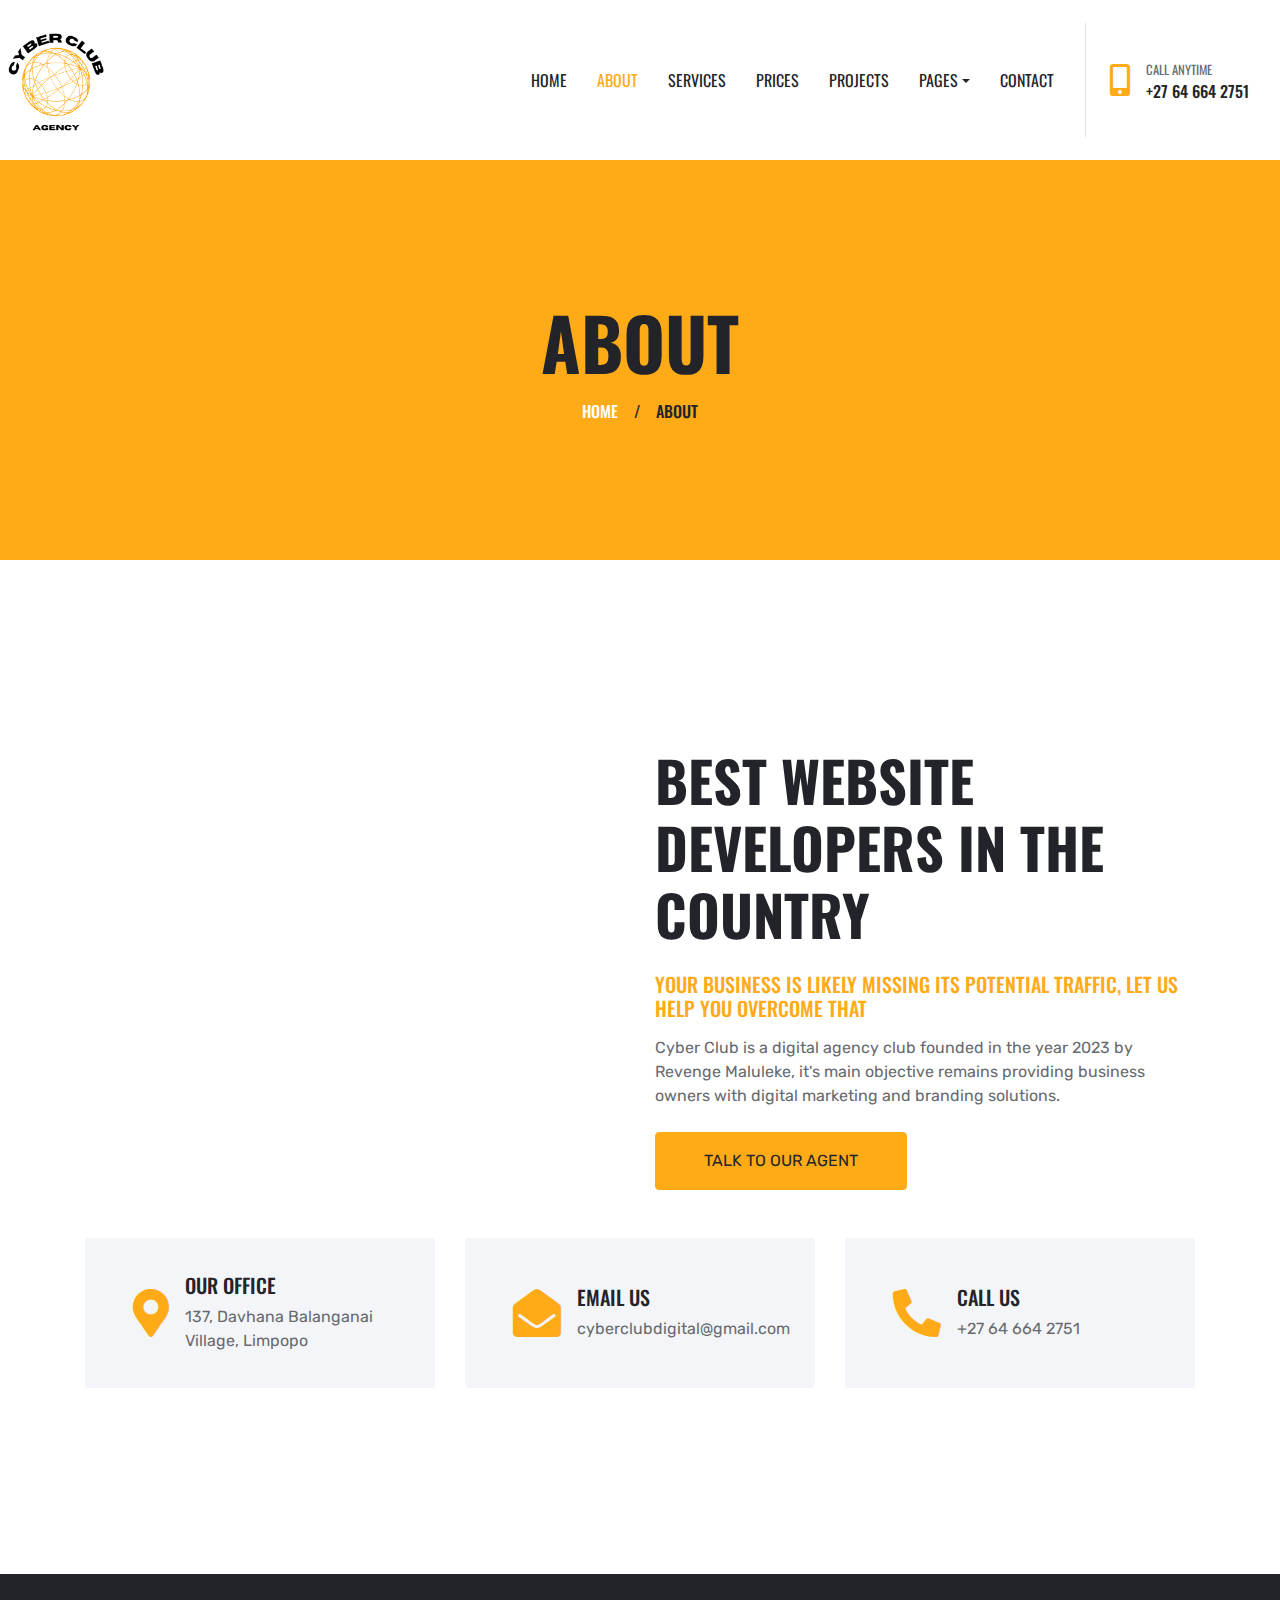
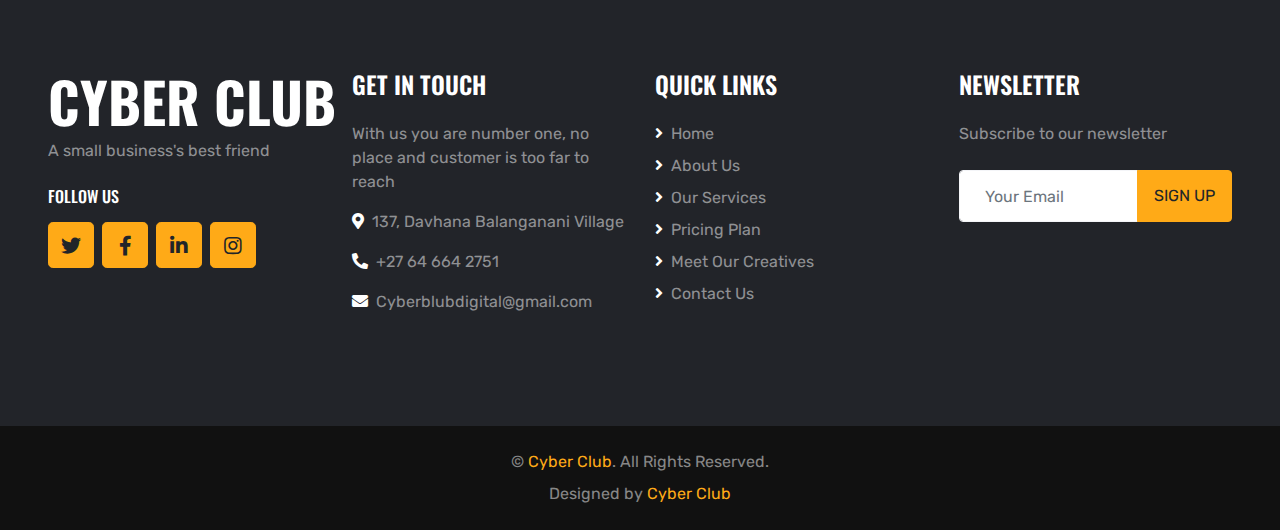
==== about.html @ 3c150bd2 "Add files via upload" ====
<!DOCTYPE html>
<html lang="en">

<head>
    <meta charset="utf-8">
    <title>CYBER CLUB</title>
    <meta content="width=device-width, initial-scale=1.0" name="viewport">
    <meta content="Free HTML Templates" name="keywords">
    <meta content="Free HTML Templates" name="description">

    <!-- Favicon -->
    <link href="img/favicon.ico" rel="icon">

    <!-- Google Web Fonts -->
    <link rel="preconnect" href="https://fonts.gstatic.com">
    <link href="https://fonts.googleapis.com/css2?family=Oswald:wght@400;500;600;700&family=Rubik&display=swap" rel="stylesheet"> 

    <!-- Font Awesome -->
    <link href="https://cdnjs.cloudflare.com/ajax/libs/font-awesome/5.15.0/css/all.min.css" rel="stylesheet">

    <!-- Libraries Stylesheet -->
    <link href="lib/owlcarousel/assets/owl.carousel.min.css" rel="stylesheet">
    <link href="lib/lightbox/css/lightbox.min.css" rel="stylesheet">

    <!-- Customized Bootstrap Stylesheet -->
    <link href="css/style.css" rel="stylesheet">
    <style>
        .loggo{
        height: 150px;
        margin-top: 0px;
        margin-left: -50px;
        }
    </style>
</head>

<body>
    <!-- Navbar Start -->
    <div class="container-fluid bg-white position-relative">
        <nav class="navbar navbar-expand-lg bg-white navbar-light py-3 py-lg-0">
            <a href="index.html" class="navbar-brand text-secondary">
                <img class="loggo" src="img/logo.png">
            </a>
            <button type="button" class="navbar-toggler" data-toggle="collapse" data-target="#navbarCollapse">
                <span class="navbar-toggler-icon"></span>
            </button>
            <div class="collapse navbar-collapse" id="navbarCollapse">
                <div class="navbar-nav ml-auto py-0 pr-3 border-right">
                    <a href="index.html" class="nav-item nav-link">Home</a>
                    <a href="about.html" class="nav-item nav-link active">About</a>
                    <a href="service.html" class="nav-item nav-link">Services</a>
                    <a href="price.html" class="nav-item nav-link">Prices</a>
                    <a href="project.html" class="nav-item nav-link">Projects</a>
                    <div class="nav-item dropdown">
                        <a href="#" class="nav-link dropdown-toggle" data-toggle="dropdown">Pages</a>
                        <div class="dropdown-menu rounded-0 m-0">
                            <a href="team.html" class="dropdown-item">Meat The Team</a>
                            <a href="testimonial.html" class="dropdown-item">Testimonial</a>
                        </div>
                    </div>
                    <a href="contact.html" class="nav-item nav-link">Contact</a>
                </div>
                <div class="d-none d-lg-flex align-items-center pl-4">
                    <i class="fa fa-2x fa-mobile-alt text-primary mr-3"></i>
                    <div>
                        <h6 class="text-body text-uppercase mb-1"><small>Call Anytime</small></h6>
                        <h6 class="m-0">+27 64 664 2751</h6>
                    </div>
                </div>
            </div>
        </nav>
    </div>
    <!-- Navbar End -->


    <!-- Page Header Start -->
    <div class="page-header container-fluid bg-primary d-flex flex-column align-items-center justify-content-center">
        <h1 class="display-3 text-uppercase mb-3">About</h1>
        <div class="d-inline-flex text-white">
            <h6 class="text-uppercase m-0"><a class="text-white" href="">Home</a></h6>
            <h6 class="m-0 px-3">/</h6>
            <h6 class="text-uppercase m-0">About</h6>
        </div>
    </div>
    <!-- Page Header Start -->


    <!-- About Start -->
    <div class="container-fluid pt-5">
        <div class="container pt-5">
            <div class="row align-items-center">
                <div class="col-lg-6">
                    <img class="img-fluid mb-4 mb-lg-0" src="img/about.jpg" alt="">
                </div>
                <div class="col-lg-6">
                    <h1 class="display-4 text-uppercase mb-4">BEST WEBSITE DEVELOPERS IN THE COUNTRY</h1>
                    <h5 class="text-uppercase text-primary mb-3">Your business is likely missing its potential traffic, let us help you overcome that </h5>
                    <p class="mb-4">Cyber Club is a digital agency club founded in the year 2023 by Revenge Maluleke, it's main objective remains providing business owners with digital marketing and branding solutions.</p>
                    <a href="" class="btn btn-primary text-uppercase py-3 px-5">Talk to our agent</a>
                </div>
            </div>
        </div>
    </div>
    <!-- About End -->


    <!-- About Info Start -->
    <div class="container-fluid py-5">
        <div class="container pb-3">
            <div class="row">
                <div class="col-lg-4 mb-2">
                    <div class="d-flex align-items-center bg-light rounded mb-4 px-5" style="height: 150px;">
                        <i class="fa fa-3x fa-map-marker-alt text-primary mr-3"></i>
                        <div class="d-flex flex-column">
                            <h5 class="text-uppercase">Our Office</h5>
                            <p class="m-0">137, Davhana Balanganai Village, Limpopo</p>
                        </div>
                    </div>
                </div>
                <div class="col-lg-4 mb-2">
                    <div class="d-flex align-items-center bg-light rounded mb-4 px-5" style="height: 150px;">
                        <i class="fa fa-3x fa-envelope-open text-primary mr-3"></i>
                        <div class="d-flex flex-column">
                            <h5 class="text-uppercase">Email Us</h5>
                            <p class="m-0">cyberclubdigital@gmail.com</p>
                        </div>
                    </div>
                </div>
                <div class="col-lg-4 mb-2">
                    <div class="d-flex align-items-center bg-light rounded mb-4 px-5" style="height: 150px;">
                        <i class="fas fa-3x fa-phone-alt text-primary mr-3"></i>
                        <div class="d-flex flex-column">
                            <h5 class="text-uppercase">Call Us</h5>
                            <p class="m-0">+27 64 664 2751</p>
                        </div>
                    </div>
                </div>
            </div>
        </div>
    </div>
    <!-- About Info End -->


    <!-- Footer Start -->
    <div class="container-fluid bg-dark text-white-50 py-5 px-sm-3 px-md-5" style="margin-top: 90px;">
        <div class="row pt-5">
            <div class="col-lg-3 col-md-6 mb-5">
                <a href="index.html" class="navbar-brand">
                    <h1 class="m-0 mt-n2 text-white display-4">CYBER CLUB</h1>
                </a>
                <p>A small business's best friend</p>
                <h6 class="text-uppercase text-white py-2">Follow Us</h6>
                <div class="d-flex justify-content-start">
                    <a class="btn btn-lg btn-primary btn-lg-square mr-2" href="#"><i class="fab fa-twitter"></i></a>
                    <a class="btn btn-lg btn-primary btn-lg-square mr-2" href="#"><i class="fab fa-facebook-f"></i></a>
                    <a class="btn btn-lg btn-primary btn-lg-square mr-2" href="#"><i class="fab fa-linkedin-in"></i></a>
                    <a class="btn btn-lg btn-primary btn-lg-square" href="#"><i class="fab fa-instagram"></i></a>
                </div>
            </div>
            <div class="col-lg-3 col-md-6 mb-5">
                <h4 class="text-uppercase text-white mb-4">Get In Touch</h4>
                <p>With us you are number one, no place and customer is too far to reach</p>
                <p><i class="fa fa-map-marker-alt text-white mr-2"></i>137, Davhana Balanganani Village</p>
                <p><i class="fa fa-phone-alt text-white mr-2"></i>+27 64 664 2751</p>
                <p><i class="fa fa-envelope text-white mr-2"></i>Cyberblubdigital@gmail.com</p>
            </div>
            <div class="col-lg-3 col-md-6 mb-5">
                <h4 class="text-uppercase text-white mb-4">Quick Links</h4>
                <div class="d-flex flex-column justify-content-start">
                    <a class="text-white-50 mb-2" href="index.html"><i class="fa fa-angle-right text-white mr-2"></i>Home</a>
                    <a class="text-white-50 mb-2" href="about.html"><i class="fa fa-angle-right text-white mr-2"></i>About Us</a>
                    <a class="text-white-50 mb-2" href="service"><i class="fa fa-angle-right text-white mr-2"></i>Our Services</a>
                    <a class="text-white-50 mb-2" href="price.html"><i class="fa fa-angle-right text-white mr-2"></i>Pricing Plan</a>
                    <a class="text-white-50 mb-2" href="team.html"><i class="fa fa-angle-right text-white mr-2"></i>Meet Our Creatives</a>
                    <a class="text-white-50" href="contact.html"><i class="fa fa-angle-right text-white mr-2"></i>Contact Us</a>
                </div>
            </div>
            <div class="col-lg-3 col-md-6 mb-5">
                <h4 class="text-uppercase text-white mb-4">Newsletter</h4>
                <p class="mb-4">Subscribe to our newsletter</p>
                <div class="w-100 mb-3">
                    <div class="input-group">
                        <input type="text" class="form-control border-light" style="padding: 25px;" placeholder="Your Email">
                        <div class="input-group-append">
                            <button class="btn btn-primary text-uppercase px-3">Sign Up</button>
                        </div>
                    </div>
                </div>

            </div>
        </div>
    </div>
    <div class="container-fluid py-4 px-sm-3 px-md-5" style="background: #111111;">
        <p class="mb-2 text-center text-white-50">&copy; <a href="index.html">Cyber Club</a>. All Rights Reserved.</p>
        <p class="m-0 text-center text-white-50">Designed by <a href="index.html">Cyber Club</a></p>
    </div>
    <!-- Footer End -->


    <!-- Back to Top -->
    <a href="#" class="btn btn-lg btn-primary btn-lg-square back-to-top"><i class="fa fa-angle-up"></i></a>


    <!-- JavaScript Libraries -->
    <script src="https://code.jquery.com/jquery-3.4.1.min.js"></script>
    <script src="https://stackpath.bootstrapcdn.com/bootstrap/4.4.1/js/bootstrap.bundle.min.js"></script>
    <script src="lib/easing/easing.min.js"></script>
    <script src="lib/waypoints/waypoints.min.js"></script>
    <script src="lib/owlcarousel/owl.carousel.min.js"></script>
    <script src="lib/isotope/isotope.pkgd.min.js"></script>
    <script src="lib/lightbox/js/lightbox.min.js"></script>

    <!-- Contact Javascript File -->
    <script src="mail/jqBootstrapValidation.min.js"></script>
    <script src="mail/contact.js"></script>

    <!-- Template Javascript -->
    <script src="js/main.js"></script>

<script>
  const scriptURL = 'https://script.google.com/macros/s/AKfycbyjBf1IUyT9uapDf5cAgnOgikd_RV_KVAHSn16AI_vHruxjny16C-JiDVxUOZyhHALR/exec'
  const form = document.forms['sentMessage']

  form.addEventListener('submit', e => {
    e.preventDefault()
    fetch(scriptURL, { method: 'POST', body: new FormData(form)})
      .then(response => console.log('Success!', response))
      .catch(error => console.error('Error!', error.message))
  })
</script>
</body>

</html>
---- css/style.css ----
:root {
  --blue: #007bff;
  --indigo: #6610f2;
  --purple: #6f42c1;
  --pink: #e83e8c;
  --red: #dc3545;
  --orange: #fd7e14;
  --yellow: #ffc107;
  --green: #28a745;
  --teal: #20c997;
  --cyan: #17a2b8;
  --white: #fff;
  --gray: #6c757d;
  --gray-dark: #343a40;
  --primary: #FFAA17;
  --secondary: #BDBDBF;
  --success: #28a745;
  --info: #17a2b8;
  --warning: #ffc107;
  --danger: #dc3545;
  --light: #F4F5F8;
  --dark: #222429;
  --breakpoint-xs: 0;
  --breakpoint-sm: 576px;
  --breakpoint-md: 768px;
  --breakpoint-lg: 992px;
  --breakpoint-xl: 1200px;
  --font-family-sans-serif: "Rubik", sans-serif;
  --font-family-monospace: SFMono-Regular, Menlo, Monaco, Consolas, "Liberation Mono", "Courier New", monospace;
}

*,
*::before,
*::after {
  box-sizing: border-box;
}

html {
  font-family: sans-serif;
  line-height: 1.15;
  -webkit-text-size-adjust: 100%;
  -webkit-tap-highlight-color: rgba(0, 0, 0, 0);
}

article, aside, figcaption, figure, footer, header, hgroup, main, nav, section {
  display: block;
}

body {
  margin: 0;
  font-family: "Rubik", sans-serif;
  font-size: 1rem;
  font-weight: 400;
  line-height: 1.5;
  color: #686A6F;
  text-align: left;
  background-color: #fff;
}

[tabindex="-1"]:focus:not(:focus-visible) {
  outline: 0 !important;
}

hr {
  box-sizing: content-box;
  height: 0;
  overflow: visible;
}

h1, h2, h3, h4, h5, h6 {
  margin-top: 0;
  margin-bottom: 0.5rem;
}

p {
  margin-top: 0;
  margin-bottom: 1rem;
}

abbr[title],
abbr[data-original-title] {
  text-decoration: underline;
  text-decoration: underline dotted;
  cursor: help;
  border-bottom: 0;
  text-decoration-skip-ink: none;
}

address {
  margin-bottom: 1rem;
  font-style: normal;
  line-height: inherit;
}

ol,
ul,
dl {
  margin-top: 0;
  margin-bottom: 1rem;
}

ol ol,
ul ul,
ol ul,
ul ol {
  margin-bottom: 0;
}

dt {
  font-weight: 700;
}

dd {
  margin-bottom: .5rem;
  margin-left: 0;
}

blockquote {
  margin: 0 0 1rem;
}

b,
strong {
  font-weight: bolder;
}

small {
  font-size: 80%;
}

sub,
sup {
  position: relative;
  font-size: 75%;
  line-height: 0;
  vertical-align: baseline;
}

sub {
  bottom: -.25em;
}

sup {
  top: -.5em;
}

a {
  color: #FFAA17;
  text-decoration: none;
  background-color: transparent;
}

a:hover {
  color: #ca8000;
  text-decoration: underline;
}

a:not([href]):not([class]) {
  color: inherit;
  text-decoration: none;
}

a:not([href]):not([class]):hover {
  color: inherit;
  text-decoration: none;
}

pre,
code,
kbd,
samp {
  font-family: SFMono-Regular, Menlo, Monaco, Consolas, "Liberation Mono", "Courier New", monospace;
  font-size: 1em;
}

pre {
  margin-top: 0;
  margin-bottom: 1rem;
  overflow: auto;
  -ms-overflow-style: scrollbar;
}

figure {
  margin: 0 0 1rem;
}

img {
  vertical-align: middle;
  border-style: none;
}

svg {
  overflow: hidden;
  vertical-align: middle;
}

table {
  border-collapse: collapse;
}

caption {
  padding-top: 0.75rem;
  padding-bottom: 0.75rem;
  color: #6c757d;
  text-align: left;
  caption-side: bottom;
}

th {
  text-align: inherit;
  text-align: -webkit-match-parent;
}

label {
  display: inline-block;
  margin-bottom: 0.5rem;
}

button {
  border-radius: 0;
}

button:focus {
  outline: 1px dotted;
  outline: 5px auto -webkit-focus-ring-color;
}

input,
button,
select,
optgroup,
textarea {
  margin: 0;
  font-family: inherit;
  font-size: inherit;
  line-height: inherit;
}

button,
input {
  overflow: visible;
}

button,
select {
  text-transform: none;
}

[role="button"] {
  cursor: pointer;
}

select {
  word-wrap: normal;
}

button,
[type="button"],
[type="reset"],
[type="submit"] {
  -webkit-appearance: button;
}

button:not(:disabled),
[type="button"]:not(:disabled),
[type="reset"]:not(:disabled),
[type="submit"]:not(:disabled) {
  cursor: pointer;
}

button::-moz-focus-inner,
[type="button"]::-moz-focus-inner,
[type="reset"]::-moz-focus-inner,
[type="submit"]::-moz-focus-inner {
  padding: 0;
  border-style: none;
}

input[type="radio"],
input[type="checkbox"] {
  box-sizing: border-box;
  padding: 0;
}

textarea {
  overflow: auto;
  resize: vertical;
}

fieldset {
  min-width: 0;
  padding: 0;
  margin: 0;
  border: 0;
}

legend {
  display: block;
  width: 100%;
  max-width: 100%;
  padding: 0;
  margin-bottom: .5rem;
  font-size: 1.5rem;
  line-height: inherit;
  color: inherit;
  white-space: normal;
}

@media (max-width: 1200px) {
  legend {
    font-size: calc(1.275rem + 0.3vw) ;
  }
}

progress {
  vertical-align: baseline;
}

[type="number"]::-webkit-inner-spin-button,
[type="number"]::-webkit-outer-spin-button {
  height: auto;
}

[type="search"] {
  outline-offset: -2px;
  -webkit-appearance: none;
}

[type="search"]::-webkit-search-decoration {
  -webkit-appearance: none;
}

::-webkit-file-upload-button {
  font: inherit;
  -webkit-appearance: button;
}

output {
  display: inline-block;
}

summary {
  display: list-item;
  cursor: pointer;
}

template {
  display: none;
}

[hidden] {
  display: none !important;
}

h1, h2, h3, h4, h5, h6,
.h1, .h2, .h3, .h4, .h5, .h6 {
  margin-bottom: 0.5rem;
  font-family: "Oswald", sans-serif;
  font-weight: 500;
  line-height: 1.2;
  color: #222429;
}

h1, .h1 {
  font-size: 2.5rem;
}

@media (max-width: 1200px) {
  h1, .h1 {
    font-size: calc(1.375rem + 1.5vw) ;
  }
}

h2, .h2 {
  font-size: 2rem;
}

@media (max-width: 1200px) {
  h2, .h2 {
    font-size: calc(1.325rem + 0.9vw) ;
  }
}

h3, .h3 {
  font-size: 1.75rem;
}

@media (max-width: 1200px) {
  h3, .h3 {
    font-size: calc(1.3rem + 0.6vw) ;
  }
}

h4, .h4 {
  font-size: 1.5rem;
}

@media (max-width: 1200px) {
  h4, .h4 {
    font-size: calc(1.275rem + 0.3vw) ;
  }
}

h5, .h5 {
  font-size: 1.25rem;
}

h6, .h6 {
  font-size: 1rem;
}

.lead {
  font-size: 1.25rem;
  font-weight: 300;
}

.display-1 {
  font-size: 6rem;
  font-weight: 300;
  line-height: 1.2;
}

@media (max-width: 1200px) {
  .display-1 {
    font-size: calc(1.725rem + 5.7vw) ;
  }
}

.display-2 {
  font-size: 5.5rem;
  font-weight: 300;
  line-height: 1.2;
}

@media (max-width: 1200px) {
  .display-2 {
    font-size: calc(1.675rem + 5.1vw) ;
  }
}

.display-3 {
  font-size: 4.5rem;
  font-weight: 300;
  line-height: 1.2;
}

@media (max-width: 1200px) {
  .display-3 {
    font-size: calc(1.575rem + 3.9vw) ;
  }
}

.display-4 {
  font-size: 3.5rem;
  font-weight: 300;
  line-height: 1.2;
}

@media (max-width: 1200px) {
  .display-4 {
    font-size: calc(1.475rem + 2.7vw) ;
  }
}

hr {
  margin-top: 1rem;
  margin-bottom: 1rem;
  border: 0;
  border-top: 1px solid rgba(0, 0, 0, 0.1);
}

small,
.small {
  font-size: 80%;
  font-weight: 400;
}

mark,
.mark {
  padding: 0.2em;
  background-color: #fcf8e3;
}

.list-unstyled {
  padding-left: 0;
  list-style: none;
}

.list-inline {
  padding-left: 0;
  list-style: none;
}

.list-inline-item {
  display: inline-block;
}

.list-inline-item:not(:last-child) {
  margin-right: 0.5rem;
}

.initialism {
  font-size: 90%;
  text-transform: uppercase;
}

.blockquote {
  margin-bottom: 1rem;
  font-size: 1.25rem;
}

.blockquote-footer {
  display: block;
  font-size: 80%;
  color: #6c757d;
}

.blockquote-footer::before {
  content: "\2014\00A0";
}

.img-fluid {
  max-width: 100%;
  height: auto;
}

.img-thumbnail {
  padding: 0.25rem;
  background-color: #fff;
  border: 1px solid #dee2e6;
  border-radius: 0.25rem;
  max-width: 100%;
  height: auto;
}

.figure {
  display: inline-block;
}

.figure-img {
  margin-bottom: 0.5rem;
  line-height: 1;
}

.figure-caption {
  font-size: 90%;
  color: #6c757d;
}

code {
  font-size: 87.5%;
  color: #e83e8c;
  word-wrap: break-word;
}

a > code {
  color: inherit;
}

kbd {
  padding: 0.2rem 0.4rem;
  font-size: 87.5%;
  color: #fff;
  background-color: #212529;
  border-radius: 0.2rem;
}

kbd kbd {
  padding: 0;
  font-size: 100%;
  font-weight: 700;
}

pre {
  display: block;
  font-size: 87.5%;
  color: #212529;
}

pre code {
  font-size: inherit;
  color: inherit;
  word-break: normal;
}

.pre-scrollable {
  max-height: 340px;
  overflow-y: scroll;
}

.container,
.container-fluid,
.container-sm,
.container-md,
.container-lg,
.container-xl {
  width: 100%;
  padding-right: 15px;
  padding-left: 15px;
  margin-right: auto;
  margin-left: auto;
}

@media (min-width: 576px) {
  .container, .container-sm {
    max-width: 540px;
  }
}

@media (min-width: 768px) {
  .container, .container-sm, .container-md {
    max-width: 720px;
  }
}

@media (min-width: 992px) {
  .container, .container-sm, .container-md, .container-lg {
    max-width: 960px;
  }
}

@media (min-width: 1200px) {
  .container, .container-sm, .container-md, .container-lg, .container-xl {
    max-width: 1140px;
  }
}

.row {
  display: flex;
  flex-wrap: wrap;
  margin-right: -15px;
  margin-left: -15px;
}

.no-gutters {
  margin-right: 0;
  margin-left: 0;
}

.no-gutters > .col,
.no-gutters > [class*="col-"] {
  padding-right: 0;
  padding-left: 0;
}

.col-1, .col-2, .col-3, .col-4, .col-5, .col-6, .col-7, .col-8, .col-9, .col-10, .col-11, .col-12, .col,
.col-auto, .col-sm-1, .col-sm-2, .col-sm-3, .col-sm-4, .col-sm-5, .col-sm-6, .col-sm-7, .col-sm-8, .col-sm-9, .col-sm-10, .col-sm-11, .col-sm-12, .col-sm,
.col-sm-auto, .col-md-1, .col-md-2, .col-md-3, .col-md-4, .col-md-5, .col-md-6, .col-md-7, .col-md-8, .col-md-9, .col-md-10, .col-md-11, .col-md-12, .col-md,
.col-md-auto, .col-lg-1, .col-lg-2, .col-lg-3, .col-lg-4, .col-lg-5, .col-lg-6, .col-lg-7, .col-lg-8, .col-lg-9, .col-lg-10, .col-lg-11, .col-lg-12, .col-lg,
.col-lg-auto, .col-xl-1, .col-xl-2, .col-xl-3, .col-xl-4, .col-xl-5, .col-xl-6, .col-xl-7, .col-xl-8, .col-xl-9, .col-xl-10, .col-xl-11, .col-xl-12, .col-xl,
.col-xl-auto {
  position: relative;
  width: 100%;
  padding-right: 15px;
  padding-left: 15px;
}

.col {
  flex-basis: 0;
  flex-grow: 1;
  max-width: 100%;
}

.row-cols-1 > * {
  flex: 0 0 100%;
  max-width: 100%;
}

.row-cols-2 > * {
  flex: 0 0 50%;
  max-width: 50%;
}

.row-cols-3 > * {
  flex: 0 0 33.33333%;
  max-width: 33.33333%;
}

.row-cols-4 > * {
  flex: 0 0 25%;
  max-width: 25%;
}

.row-cols-5 > * {
  flex: 0 0 20%;
  max-width: 20%;
}

.row-cols-6 > * {
  flex: 0 0 16.66667%;
  max-width: 16.66667%;
}

.col-auto {
  flex: 0 0 auto;
  width: auto;
  max-width: 100%;
}

.col-1 {
  flex: 0 0 8.33333%;
  max-width: 8.33333%;
}

.col-2 {
  flex: 0 0 16.66667%;
  max-width: 16.66667%;
}

.col-3 {
  flex: 0 0 25%;
  max-width: 25%;
}

.col-4 {
  flex: 0 0 33.33333%;
  max-width: 33.33333%;
}

.col-5 {
  flex: 0 0 41.66667%;
  max-width: 41.66667%;
}

.col-6 {
  flex: 0 0 50%;
  max-width: 50%;
}

.col-7 {
  flex: 0 0 58.33333%;
  max-width: 58.33333%;
}

.col-8 {
  flex: 0 0 66.66667%;
  max-width: 66.66667%;
}

.col-9 {
  flex: 0 0 75%;
  max-width: 75%;
}

.col-10 {
  flex: 0 0 83.33333%;
  max-width: 83.33333%;
}

.col-11 {
  flex: 0 0 91.66667%;
  max-width: 91.66667%;
}

.col-12 {
  flex: 0 0 100%;
  max-width: 100%;
}

.order-first {
  order: -1;
}

.order-last {
  order: 13;
}

.order-0 {
  order: 0;
}

.order-1 {
  order: 1;
}

.order-2 {
  order: 2;
}

.order-3 {
  order: 3;
}

.order-4 {
  order: 4;
}

.order-5 {
  order: 5;
}

.order-6 {
  order: 6;
}

.order-7 {
  order: 7;
}

.order-8 {
  order: 8;
}

.order-9 {
  order: 9;
}

.order-10 {
  order: 10;
}

.order-11 {
  order: 11;
}

.order-12 {
  order: 12;
}

.offset-1 {
  margin-left: 8.33333%;
}

.offset-2 {
  margin-left: 16.66667%;
}

.offset-3 {
  margin-left: 25%;
}

.offset-4 {
  margin-left: 33.33333%;
}

.offset-5 {
  margin-left: 41.66667%;
}

.offset-6 {
  margin-left: 50%;
}

.offset-7 {
  margin-left: 58.33333%;
}

.offset-8 {
  margin-left: 66.66667%;
}

.offset-9 {
  margin-left: 75%;
}

.offset-10 {
  margin-left: 83.33333%;
}

.offset-11 {
  margin-left: 91.66667%;
}

@media (min-width: 576px) {
  .col-sm {
    flex-basis: 0;
    flex-grow: 1;
    max-width: 100%;
  }
  .row-cols-sm-1 > * {
    flex: 0 0 100%;
    max-width: 100%;
  }
  .row-cols-sm-2 > * {
    flex: 0 0 50%;
    max-width: 50%;
  }
  .row-cols-sm-3 > * {
    flex: 0 0 33.33333%;
    max-width: 33.33333%;
  }
  .row-cols-sm-4 > * {
    flex: 0 0 25%;
    max-width: 25%;
  }
  .row-cols-sm-5 > * {
    flex: 0 0 20%;
    max-width: 20%;
  }
  .row-cols-sm-6 > * {
    flex: 0 0 16.66667%;
    max-width: 16.66667%;
  }
  .col-sm-auto {
    flex: 0 0 auto;
    width: auto;
    max-width: 100%;
  }
  .col-sm-1 {
    flex: 0 0 8.33333%;
    max-width: 8.33333%;
  }
  .col-sm-2 {
    flex: 0 0 16.66667%;
    max-width: 16.66667%;
  }
  .col-sm-3 {
    flex: 0 0 25%;
    max-width: 25%;
  }
  .col-sm-4 {
    flex: 0 0 33.33333%;
    max-width: 33.33333%;
  }
  .col-sm-5 {
    flex: 0 0 41.66667%;
    max-width: 41.66667%;
  }
  .col-sm-6 {
    flex: 0 0 50%;
    max-width: 50%;
  }
  .col-sm-7 {
    flex: 0 0 58.33333%;
    max-width: 58.33333%;
  }
  .col-sm-8 {
    flex: 0 0 66.66667%;
    max-width: 66.66667%;
  }
  .col-sm-9 {
    flex: 0 0 75%;
    max-width: 75%;
  }
  .col-sm-10 {
    flex: 0 0 83.33333%;
    max-width: 83.33333%;
  }
  .col-sm-11 {
    flex: 0 0 91.66667%;
    max-width: 91.66667%;
  }
  .col-sm-12 {
    flex: 0 0 100%;
    max-width: 100%;
  }
  .order-sm-first {
    order: -1;
  }
  .order-sm-last {
    order: 13;
  }
  .order-sm-0 {
    order: 0;
  }
  .order-sm-1 {
    order: 1;
  }
  .order-sm-2 {
    order: 2;
  }
  .order-sm-3 {
    order: 3;
  }
  .order-sm-4 {
    order: 4;
  }
  .order-sm-5 {
    order: 5;
  }
  .order-sm-6 {
    order: 6;
  }
  .order-sm-7 {
    order: 7;
  }
  .order-sm-8 {
    order: 8;
  }
  .order-sm-9 {
    order: 9;
  }
  .order-sm-10 {
    order: 10;
  }
  .order-sm-11 {
    order: 11;
  }
  .order-sm-12 {
    order: 12;
  }
  .offset-sm-0 {
    margin-left: 0;
  }
  .offset-sm-1 {
    margin-left: 8.33333%;
  }
  .offset-sm-2 {
    margin-left: 16.66667%;
  }
  .offset-sm-3 {
    margin-left: 25%;
  }
  .offset-sm-4 {
    margin-left: 33.33333%;
  }
  .offset-sm-5 {
    margin-left: 41.66667%;
  }
  .offset-sm-6 {
    margin-left: 50%;
  }
  .offset-sm-7 {
    margin-left: 58.33333%;
  }
  .offset-sm-8 {
    margin-left: 66.66667%;
  }
  .offset-sm-9 {
    margin-left: 75%;
  }
  .offset-sm-10 {
    margin-left: 83.33333%;
  }
  .offset-sm-11 {
    margin-left: 91.66667%;
  }
}

@media (min-width: 768px) {
  .col-md {
    flex-basis: 0;
    flex-grow: 1;
    max-width: 100%;
  }
  .row-cols-md-1 > * {
    flex: 0 0 100%;
    max-width: 100%;
  }
  .row-cols-md-2 > * {
    flex: 0 0 50%;
    max-width: 50%;
  }
  .row-cols-md-3 > * {
    flex: 0 0 33.33333%;
    max-width: 33.33333%;
  }
  .row-cols-md-4 > * {
    flex: 0 0 25%;
    max-width: 25%;
  }
  .row-cols-md-5 > * {
    flex: 0 0 20%;
    max-width: 20%;
  }
  .row-cols-md-6 > * {
    flex: 0 0 16.66667%;
    max-width: 16.66667%;
  }
  .col-md-auto {
    flex: 0 0 auto;
    width: auto;
    max-width: 100%;
  }
  .col-md-1 {
    flex: 0 0 8.33333%;
    max-width: 8.33333%;
  }
  .col-md-2 {
    flex: 0 0 16.66667%;
    max-width: 16.66667%;
  }
  .col-md-3 {
    flex: 0 0 25%;
    max-width: 25%;
  }
  .col-md-4 {
    flex: 0 0 33.33333%;
    max-width: 33.33333%;
  }
  .col-md-5 {
    flex: 0 0 41.66667%;
    max-width: 41.66667%;
  }
  .col-md-6 {
    flex: 0 0 50%;
    max-width: 50%;
  }
  .col-md-7 {
    flex: 0 0 58.33333%;
    max-width: 58.33333%;
  }
  .col-md-8 {
    flex: 0 0 66.66667%;
    max-width: 66.66667%;
  }
  .col-md-9 {
    flex: 0 0 75%;
    max-width: 75%;
  }
  .col-md-10 {
    flex: 0 0 83.33333%;
    max-width: 83.33333%;
  }
  .col-md-11 {
    flex: 0 0 91.66667%;
    max-width: 91.66667%;
  }
  .col-md-12 {
    flex: 0 0 100%;
    max-width: 100%;
  }
  .order-md-first {
    order: -1;
  }
  .order-md-last {
    order: 13;
  }
  .order-md-0 {
    order: 0;
  }
  .order-md-1 {
    order: 1;
  }
  .order-md-2 {
    order: 2;
  }
  .order-md-3 {
    order: 3;
  }
  .order-md-4 {
    order: 4;
  }
  .order-md-5 {
    order: 5;
  }
  .order-md-6 {
    order: 6;
  }
  .order-md-7 {
    order: 7;
  }
  .order-md-8 {
    order: 8;
  }
  .order-md-9 {
    order: 9;
  }
  .order-md-10 {
    order: 10;
  }
  .order-md-11 {
    order: 11;
  }
  .order-md-12 {
    order: 12;
  }
  .offset-md-0 {
    margin-left: 0;
  }
  .offset-md-1 {
    margin-left: 8.33333%;
  }
  .offset-md-2 {
    margin-left: 16.66667%;
  }
  .offset-md-3 {
    margin-left: 25%;
  }
  .offset-md-4 {
    margin-left: 33.33333%;
  }
  .offset-md-5 {
    margin-left: 41.66667%;
  }
  .offset-md-6 {
    margin-left: 50%;
  }
  .offset-md-7 {
    margin-left: 58.33333%;
  }
  .offset-md-8 {
    margin-left: 66.66667%;
  }
  .offset-md-9 {
    margin-left: 75%;
  }
  .offset-md-10 {
    margin-left: 83.33333%;
  }
  .offset-md-11 {
    margin-left: 91.66667%;
  }
}

@media (min-width: 992px) {
  .col-lg {
    flex-basis: 0;
    flex-grow: 1;
    max-width: 100%;
  }
  .row-cols-lg-1 > * {
    flex: 0 0 100%;
    max-width: 100%;
  }
  .row-cols-lg-2 > * {
    flex: 0 0 50%;
    max-width: 50%;
  }
  .row-cols-lg-3 > * {
    flex: 0 0 33.33333%;
    max-width: 33.33333%;
  }
  .row-cols-lg-4 > * {
    flex: 0 0 25%;
    max-width: 25%;
  }
  .row-cols-lg-5 > * {
    flex: 0 0 20%;
    max-width: 20%;
  }
  .row-cols-lg-6 > * {
    flex: 0 0 16.66667%;
    max-width: 16.66667%;
  }
  .col-lg-auto {
    flex: 0 0 auto;
    width: auto;
    max-width: 100%;
  }
  .col-lg-1 {
    flex: 0 0 8.33333%;
    max-width: 8.33333%;
  }
  .col-lg-2 {
    flex: 0 0 16.66667%;
    max-width: 16.66667%;
  }
  .col-lg-3 {
    flex: 0 0 25%;
    max-width: 25%;
  }
  .col-lg-4 {
    flex: 0 0 33.33333%;
    max-width: 33.33333%;
  }
  .col-lg-5 {
    flex: 0 0 41.66667%;
    max-width: 41.66667%;
  }
  .col-lg-6 {
    flex: 0 0 50%;
    max-width: 50%;

  }
  .col-lg-7 {
    flex: 0 0 58.33333%;
    max-width: 58.33333%;
  }
  .col-lg-8 {
    flex: 0 0 66.66667%;
    max-width: 66.66667%;
  }
  .col-lg-9 {
    flex: 0 0 75%;
    max-width: 75%;
  }
  .col-lg-10 {
    flex: 0 0 83.33333%;
    max-width: 83.33333%;
  }
  .col-lg-11 {
    flex: 0 0 91.66667%;
    max-width: 91.66667%;
  }
  .col-lg-12 {
    flex: 0 0 100%;
    max-width: 100%;
  }
  .order-lg-first {
    order: -1;
  }
  .order-lg-last {
    order: 13;
  }
  .order-lg-0 {
    order: 0;
  }
  .order-lg-1 {
    order: 1;
  }
  .order-lg-2 {
    order: 2;
  }
  .order-lg-3 {
    order: 3;
  }
  .order-lg-4 {
    order: 4;
  }
  .order-lg-5 {
    order: 5;
  }
  .order-lg-6 {
    order: 6;
  }
  .order-lg-7 {
    order: 7;
  }
  .order-lg-8 {
    order: 8;
  }
  .order-lg-9 {
    order: 9;
  }
  .order-lg-10 {
    order: 10;
  }
  .order-lg-11 {
    order: 11;
  }
  .order-lg-12 {
    order: 12;
  }
  .offset-lg-0 {
    margin-left: 0;
  }
  .offset-lg-1 {
    margin-left: 8.33333%;
  }
  .offset-lg-2 {
    margin-left: 16.66667%;
  }
  .offset-lg-3 {
    margin-left: 25%;
  }
  .offset-lg-4 {
    margin-left: 33.33333%;
  }
  .offset-lg-5 {
    margin-left: 41.66667%;
  }
  .offset-lg-6 {
    margin-left: 50%;
  }
  .offset-lg-7 {
    margin-left: 58.33333%;
  }
  .offset-lg-8 {
    margin-left: 66.66667%;
  }
  .offset-lg-9 {
    margin-left: 75%;
  }
  .offset-lg-10 {
    margin-left: 83.33333%;
  }
  .offset-lg-11 {
    margin-left: 91.66667%;
  }
}

@media (min-width: 1200px) {
  .col-xl {
    flex-basis: 0;
    flex-grow: 1;
    max-width: 100%;
  }
  .row-cols-xl-1 > * {
    flex: 0 0 100%;
    max-width: 100%;
  }
  .row-cols-xl-2 > * {
    flex: 0 0 50%;
    max-width: 50%;
  }
  .row-cols-xl-3 > * {
    flex: 0 0 33.33333%;
    max-width: 33.33333%;
  }
  .row-cols-xl-4 > * {
    flex: 0 0 25%;
    max-width: 25%;
  }
  .row-cols-xl-5 > * {
    flex: 0 0 20%;
    max-width: 20%;
  }
  .row-cols-xl-6 > * {
    flex: 0 0 16.66667%;
    max-width: 16.66667%;
  }
  .col-xl-auto {
    flex: 0 0 auto;
    width: auto;
    max-width: 100%;
  }
  .col-xl-1 {
    flex: 0 0 8.33333%;
    max-width: 8.33333%;
  }
  .col-xl-2 {
    flex: 0 0 16.66667%;
    max-width: 16.66667%;
  }
  .col-xl-3 {
    flex: 0 0 25%;
    max-width: 25%;
  }
  .col-xl-4 {
    flex: 0 0 33.33333%;
    max-width: 33.33333%;
  }
  .col-xl-5 {
    flex: 0 0 41.66667%;
    max-width: 41.66667%;
  }
  .col-xl-6 {
    flex: 0 0 50%;
    max-width: 50%;
  }
  .col-xl-7 {
    flex: 0 0 58.33333%;
    max-width: 58.33333%;
  }
  .col-xl-8 {
    flex: 0 0 66.66667%;
    max-width: 66.66667%;
  }
  .col-xl-9 {
    flex: 0 0 75%;
    max-width: 75%;
  }
  .col-xl-10 {
    flex: 0 0 83.33333%;
    max-width: 83.33333%;
  }
  .col-xl-11 {
    flex: 0 0 91.66667%;
    max-width: 91.66667%;
  }
  .col-xl-12 {
    flex: 0 0 100%;
    max-width: 100%;
  }
  .order-xl-first {
    order: -1;
  }
  .order-xl-last {
    order: 13;
  }
  .order-xl-0 {
    order: 0;
  }
  .order-xl-1 {
    order: 1;
  }
  .order-xl-2 {
    order: 2;
  }
  .order-xl-3 {
    order: 3;
  }
  .order-xl-4 {
    order: 4;
  }
  .order-xl-5 {
    order: 5;
  }
  .order-xl-6 {
    order: 6;
  }
  .order-xl-7 {
    order: 7;
  }
  .order-xl-8 {
    order: 8;
  }
  .order-xl-9 {
    order: 9;
  }
  .order-xl-10 {
    order: 10;
  }
  .order-xl-11 {
    order: 11;
  }
  .order-xl-12 {
    order: 12;
  }
  .offset-xl-0 {
    margin-left: 0;
  }
  .offset-xl-1 {
    margin-left: 8.33333%;
  }
  .offset-xl-2 {
    margin-left: 16.66667%;
  }
  .offset-xl-3 {
    margin-left: 25%;
  }
  .offset-xl-4 {
    margin-left: 33.33333%;
  }
  .offset-xl-5 {
    margin-left: 41.66667%;
  }
  .offset-xl-6 {
    margin-left: 50%;
  }
  .offset-xl-7 {
    margin-left: 58.33333%;
  }
  .offset-xl-8 {
    margin-left: 66.66667%;
  }
  .offset-xl-9 {
    margin-left: 75%;
  }
  .offset-xl-10 {
    margin-left: 83.33333%;
  }
  .offset-xl-11 {
    margin-left: 91.66667%;
  }
}

.table {
  width: 100%;
  margin-bottom: 1rem;
  color: #686A6F;
}

.table th,
.table td {
  padding: 0.75rem;
  vertical-align: top;
  border-top: 1px solid #dee2e6;
}

.table thead th {
  vertical-align: bottom;
  border-bottom: 2px solid #dee2e6;
}

.table tbody + tbody {
  border-top: 2px solid #dee2e6;
}

.table-sm th,
.table-sm td {
  padding: 0.3rem;
}

.table-bordered {
  border: 1px solid #dee2e6;
}

.table-bordered th,
.table-bordered td {
  border: 1px solid #dee2e6;
}

.table-bordered thead th,
.table-bordered thead td {
  border-bottom-width: 2px;
}

.table-borderless th,
.table-borderless td,
.table-borderless thead th,
.table-borderless tbody + tbody {
  border: 0;
}

.table-striped tbody tr:nth-of-type(odd) {
  background-color: rgba(0, 0, 0, 0.05);
}

.table-hover tbody tr:hover {
  color: #686A6F;
  background-color: rgba(0, 0, 0, 0.075);
}

.table-primary,
.table-primary > th,
.table-primary > td {
  background-color: #ffe7be;
}

.table-primary th,
.table-primary td,
.table-primary thead th,
.table-primary tbody + tbody {
  border-color: #ffd386;
}

.table-hover .table-primary:hover {
  background-color: #ffdea5;
}

.table-hover .table-primary:hover > td,
.table-hover .table-primary:hover > th {
  background-color: #ffdea5;
}

.table-secondary,
.table-secondary > th,
.table-secondary > td {
  background-color: #ededed;
}

.table-secondary th,
.table-secondary td,
.table-secondary thead th,
.table-secondary tbody + tbody {
  border-color: #ddddde;
}

.table-hover .table-secondary:hover {
  background-color: #e0e0e0;
}

.table-hover .table-secondary:hover > td,
.table-hover .table-secondary:hover > th {
  background-color: #e0e0e0;
}

.table-success,
.table-success > th,
.table-success > td {
  background-color: #c3e6cb;
}

.table-success th,
.table-success td,
.table-success thead th,
.table-success tbody + tbody {
  border-color: #8fd19e;
}

.table-hover .table-success:hover {
  background-color: #b1dfbb;
}

.table-hover .table-success:hover > td,
.table-hover .table-success:hover > th {
  background-color: #b1dfbb;
}

.table-info,
.table-info > th,
.table-info > td {
  background-color: #bee5eb;
}

.table-info th,
.table-info td,
.table-info thead th,
.table-info tbody + tbody {
  border-color: #86cfda;
}

.table-hover .table-info:hover {
  background-color: #abdde5;
}

.table-hover .table-info:hover > td,
.table-hover .table-info:hover > th {
  background-color: #abdde5;
}

.table-warning,
.table-warning > th,
.table-warning > td {
  background-color: #ffeeba;
}

.table-warning th,
.table-warning td,
.table-warning thead th,
.table-warning tbody + tbody {
  border-color: #ffdf7e;
}

.table-hover .table-warning:hover {
  background-color: #ffe8a1;
}

.table-hover .table-warning:hover > td,
.table-hover .table-warning:hover > th {
  background-color: #ffe8a1;
}

.table-danger,
.table-danger > th,
.table-danger > td {
  background-color: #f5c6cb;
}

.table-danger th,
.table-danger td,
.table-danger thead th,
.table-danger tbody + tbody {
  border-color: #ed969e;
}

.table-hover .table-danger:hover {
  background-color: #f1b0b7;
}

.table-hover .table-danger:hover > td,
.table-hover .table-danger:hover > th {
  background-color: #f1b0b7;
}

.table-light,
.table-light > th,
.table-light > td {
  background-color: #fcfcfd;
}

.table-light th,
.table-light td,
.table-light thead th,
.table-light tbody + tbody {
  border-color: #f9fafb;
}

.table-hover .table-light:hover {
  background-color: #ededf3;
}

.table-hover .table-light:hover > td,
.table-hover .table-light:hover > th {
  background-color: #ededf3;
}

.table-dark,
.table-dark > th,
.table-dark > td {
  background-color: #c1c2c3;
}

.table-dark th,
.table-dark td,
.table-dark thead th,
.table-dark tbody + tbody {
  border-color: #8c8d90;
}

.table-hover .table-dark:hover {
  background-color: #b4b5b6;
}

.table-hover .table-dark:hover > td,
.table-hover .table-dark:hover > th {
  background-color: #b4b5b6;
}

.table-active,
.table-active > th,
.table-active > td {
  background-color: rgba(0, 0, 0, 0.075);
}

.table-hover .table-active:hover {
  background-color: rgba(0, 0, 0, 0.075);
}

.table-hover .table-active:hover > td,
.table-hover .table-active:hover > th {
  background-color: rgba(0, 0, 0, 0.075);
}

.table .thead-dark th {
  color: #fff;
  background-color: #343a40;
  border-color: #454d55;
}

.table .thead-light th {
  color: #495057;
  background-color: #e9ecef;
  border-color: #dee2e6;
}

.table-dark {
  color: #fff;
  background-color: #343a40;
}

.table-dark th,
.table-dark td,
.table-dark thead th {
  border-color: #454d55;
}

.table-dark.table-bordered {
  border: 0;
}

.table-dark.table-striped tbody tr:nth-of-type(odd) {
  background-color: rgba(255, 255, 255, 0.05);
}

.table-dark.table-hover tbody tr:hover {
  color: #fff;
  background-color: rgba(255, 255, 255, 0.075);
}

@media (max-width: 575.98px) {
  .table-responsive-sm {
    display: block;
    width: 100%;
    overflow-x: auto;
    -webkit-overflow-scrolling: touch;
  }
  .table-responsive-sm > .table-bordered {
    border: 0;
  }
}

@media (max-width: 767.98px) {
  .table-responsive-md {
    display: block;
    width: 100%;
    overflow-x: auto;
    -webkit-overflow-scrolling: touch;
  }
  .table-responsive-md > .table-bordered {
    border: 0;
  }
}

@media (max-width: 991.98px) {
  .table-responsive-lg {
    display: block;
    width: 100%;
    overflow-x: auto;
    -webkit-overflow-scrolling: touch;
  }
  .table-responsive-lg > .table-bordered {
    border: 0;
  }
}

@media (max-width: 1199.98px) {
  .table-responsive-xl {
    display: block;
    width: 100%;
    overflow-x: auto;
    -webkit-overflow-scrolling: touch;
  }
  .table-responsive-xl > .table-bordered {
    border: 0;
  }
}

.table-responsive {
  display: block;
  width: 100%;
  overflow-x: auto;
  -webkit-overflow-scrolling: touch;
}

.table-responsive > .table-bordered {
  border: 0;
}

.form-control {
  display: block;
  width: 100%;
  height: calc(1.5em + 0.75rem + 2px);
  padding: 0.375rem 0.75rem;
  font-size: 1rem;
  font-weight: 400;
  line-height: 1.5;
  color: #495057;
  background-color: #fff;
  background-clip: padding-box;
  border: 1px solid #ced4da;
  border-radius: 0.25rem;
  transition: border-color 0.15s ease-in-out, box-shadow 0.15s ease-in-out;
}

@media (prefers-reduced-motion: reduce) {
  .form-control {
    transition: none;
  }
}

.form-control::-ms-expand {
  background-color: transparent;
  border: 0;
}

.form-control:-moz-focusring {
  color: transparent;
  text-shadow: 0 0 0 #495057;
}

.form-control:focus {
  color: #495057;
  background-color: #fff;
  border-color: #ffd997;
  outline: 0;
  box-shadow: 0 0 0 0.2rem rgba(255, 170, 23, 0.25);
}

.form-control::placeholder {
  color: #6c757d;
  opacity: 1;
}

.form-control:disabled, .form-control[readonly] {
  background-color: #e9ecef;
  opacity: 1;
}

input[type="date"].form-control,
input[type="time"].form-control,
input[type="datetime-local"].form-control,
input[type="month"].form-control {
  appearance: none;
}

select.form-control:focus::-ms-value {
  color: #495057;
  background-color: #fff;
}

.form-control-file,
.form-control-range {
  display: block;
  width: 100%;
}

.col-form-label {
  padding-top: calc(0.375rem + 1px);
  padding-bottom: calc(0.375rem + 1px);
  margin-bottom: 0;
  font-size: inherit;
  line-height: 1.5;
}

.col-form-label-lg {
  padding-top: calc(0.5rem + 1px);
  padding-bottom: calc(0.5rem + 1px);
  font-size: 1.25rem;
  line-height: 1.5;
}

.col-form-label-sm {
  padding-top: calc(0.25rem + 1px);
  padding-bottom: calc(0.25rem + 1px);
  font-size: 0.875rem;
  line-height: 1.5;
}

.form-control-plaintext {
  display: block;
  width: 100%;
  padding: 0.375rem 0;
  margin-bottom: 0;
  font-size: 1rem;
  line-height: 1.5;
  color: #686A6F;
  background-color: transparent;
  border: solid transparent;
  border-width: 1px 0;
}

.form-control-plaintext.form-control-sm, .form-control-plaintext.form-control-lg {
  padding-right: 0;
  padding-left: 0;
}

.form-control-sm {
  height: calc(1.5em + 0.5rem + 2px);
  padding: 0.25rem 0.5rem;
  font-size: 0.875rem;
  line-height: 1.5;
  border-radius: 0.2rem;
}

.form-control-lg {
  height: calc(1.5em + 1rem + 2px);
  padding: 0.5rem 1rem;
  font-size: 1.25rem;
  line-height: 1.5;
  border-radius: 0.3rem;
}

select.form-control[size], select.form-control[multiple] {
  height: auto;
}

textarea.form-control {
  height: auto;
}

.form-group {
  margin-bottom: 1rem;
}

.form-text {
  display: block;
  margin-top: 0.25rem;
}

.form-row {
  display: flex;
  flex-wrap: wrap;
  margin-right: -5px;
  margin-left: -5px;
}

.form-row > .col,
.form-row > [class*="col-"] {
  padding-right: 5px;
  padding-left: 5px;
}

.form-check {
  position: relative;
  display: block;
  padding-left: 1.25rem;
}

.form-check-input {
  position: absolute;
  margin-top: 0.3rem;
  margin-left: -1.25rem;
}

.form-check-input[disabled] ~ .form-check-label,
.form-check-input:disabled ~ .form-check-label {
  color: #6c757d;
}

.form-check-label {
  margin-bottom: 0;
}

.form-check-inline {
  display: inline-flex;
  align-items: center;
  padding-left: 0;
  margin-right: 0.75rem;
}

.form-check-inline .form-check-input {
  position: static;
  margin-top: 0;
  margin-right: 0.3125rem;
  margin-left: 0;
}

.valid-feedback {
  display: none;
  width: 100%;
  margin-top: 0.25rem;
  font-size: 80%;
  color: #28a745;
}

.valid-tooltip {
  position: absolute;
  top: 100%;
  left: 0;
  z-index: 5;
  display: none;
  max-width: 100%;
  padding: 0.25rem 0.5rem;
  margin-top: .1rem;
  font-size: 0.875rem;
  line-height: 1.5;
  color: #fff;
  background-color: rgba(40, 167, 69, 0.9);
  border-radius: 0.25rem;
}

.was-validated :valid ~ .valid-feedback,
.was-validated :valid ~ .valid-tooltip,
.is-valid ~ .valid-feedback,
.is-valid ~ .valid-tooltip {
  display: block;
}

.was-validated .form-control:valid, .form-control.is-valid {
  border-color: #28a745;
  padding-right: calc(1.5em + 0.75rem);
  background-image: url("data:image/svg+xml,%3csvg xmlns='http://www.w3.org/2000/svg' width='8' height='8' viewBox='0 0 8 8'%3e%3cpath fill='%2328a745' d='M2.3 6.73L.6 4.53c-.4-1.04.46-1.4 1.1-.8l1.1 1.4 3.4-3.8c.6-.63 1.6-.27 1.2.7l-4 4.6c-.43.5-.8.4-1.1.1z'/%3e%3c/svg%3e");
  background-repeat: no-repeat;
  background-position: right calc(0.375em + 0.1875rem) center;
  background-size: calc(0.75em + 0.375rem) calc(0.75em + 0.375rem);
}

.was-validated .form-control:valid:focus, .form-control.is-valid:focus {
  border-color: #28a745;
  box-shadow: 0 0 0 0.2rem rgba(40, 167, 69, 0.25);
}

.was-validated textarea.form-control:valid, textarea.form-control.is-valid {
  padding-right: calc(1.5em + 0.75rem);
  background-position: top calc(0.375em + 0.1875rem) right calc(0.375em + 0.1875rem);
}

.was-validated .custom-select:valid, .custom-select.is-valid {
  border-color: #28a745;
  padding-right: calc(0.75em + 2.3125rem);
  background: url("data:image/svg+xml,%3csvg xmlns='http://www.w3.org/2000/svg' width='4' height='5' viewBox='0 0 4 5'%3e%3cpath fill='%23343a40' d='M2 0L0 2h4zm0 5L0 3h4z'/%3e%3c/svg%3e") no-repeat right 0.75rem center/8px 10px, url("data:image/svg+xml,%3csvg xmlns='http://www.w3.org/2000/svg' width='8' height='8' viewBox='0 0 8 8'%3e%3cpath fill='%2328a745' d='M2.3 6.73L.6 4.53c-.4-1.04.46-1.4 1.1-.8l1.1 1.4 3.4-3.8c.6-.63 1.6-.27 1.2.7l-4 4.6c-.43.5-.8.4-1.1.1z'/%3e%3c/svg%3e") #fff no-repeat center right 1.75rem/calc(0.75em + 0.375rem) calc(0.75em + 0.375rem);
}

.was-validated .custom-select:valid:focus, .custom-select.is-valid:focus {
  border-color: #28a745;
  box-shadow: 0 0 0 0.2rem rgba(40, 167, 69, 0.25);
}

.was-validated .form-check-input:valid ~ .form-check-label, .form-check-input.is-valid ~ .form-check-label {
  color: #28a745;
}

.was-validated .form-check-input:valid ~ .valid-feedback,
.was-validated .form-check-input:valid ~ .valid-tooltip, .form-check-input.is-valid ~ .valid-feedback,
.form-check-input.is-valid ~ .valid-tooltip {
  display: block;
}

.was-validated .custom-control-input:valid ~ .custom-control-label, .custom-control-input.is-valid ~ .custom-control-label {
  color: #28a745;
}

.was-validated .custom-control-input:valid ~ .custom-control-label::before, .custom-control-input.is-valid ~ .custom-control-label::before {
  border-color: #28a745;
}

.was-validated .custom-control-input:valid:checked ~ .custom-control-label::before, .custom-control-input.is-valid:checked ~ .custom-control-label::before {
  border-color: #34ce57;
  background-color: #34ce57;
}

.was-validated .custom-control-input:valid:focus ~ .custom-control-label::before, .custom-control-input.is-valid:focus ~ .custom-control-label::before {
  box-shadow: 0 0 0 0.2rem rgba(40, 167, 69, 0.25);
}

.was-validated .custom-control-input:valid:focus:not(:checked) ~ .custom-control-label::before, .custom-control-input.is-valid:focus:not(:checked) ~ .custom-control-label::before {
  border-color: #28a745;
}

.was-validated .custom-file-input:valid ~ .custom-file-label, .custom-file-input.is-valid ~ .custom-file-label {
  border-color: #28a745;
}

.was-validated .custom-file-input:valid:focus ~ .custom-file-label, .custom-file-input.is-valid:focus ~ .custom-file-label {
  border-color: #28a745;
  box-shadow: 0 0 0 0.2rem rgba(40, 167, 69, 0.25);
}

.invalid-feedback {
  display: none;
  width: 100%;
  margin-top: 0.25rem;
  font-size: 80%;
  color: #dc3545;
}

.invalid-tooltip {
  position: absolute;
  top: 100%;
  left: 0;
  z-index: 5;
  display: none;
  max-width: 100%;
  padding: 0.25rem 0.5rem;
  margin-top: .1rem;
  font-size: 0.875rem;
  line-height: 1.5;
  color: #fff;
  background-color: rgba(220, 53, 69, 0.9);
  border-radius: 0.25rem;
}

.was-validated :invalid ~ .invalid-feedback,
.was-validated :invalid ~ .invalid-tooltip,
.is-invalid ~ .invalid-feedback,
.is-invalid ~ .invalid-tooltip {
  display: block;
}

.was-validated .form-control:invalid, .form-control.is-invalid {
  border-color: #dc3545;
  padding-right: calc(1.5em + 0.75rem);
  background-image: url("data:image/svg+xml,%3csvg xmlns='http://www.w3.org/2000/svg' width='12' height='12' fill='none' stroke='%23dc3545' viewBox='0 0 12 12'%3e%3ccircle cx='6' cy='6' r='4.5'/%3e%3cpath stroke-linejoin='round' d='M5.8 3.6h.4L6 6.5z'/%3e%3ccircle cx='6' cy='8.2' r='.6' fill='%23dc3545' stroke='none'/%3e%3c/svg%3e");
  background-repeat: no-repeat;
  background-position: right calc(0.375em + 0.1875rem) center;
  background-size: calc(0.75em + 0.375rem) calc(0.75em + 0.375rem);
}

.was-validated .form-control:invalid:focus, .form-control.is-invalid:focus {
  border-color: #dc3545;
  box-shadow: 0 0 0 0.2rem rgba(220, 53, 69, 0.25);
}

.was-validated textarea.form-control:invalid, textarea.form-control.is-invalid {
  padding-right: calc(1.5em + 0.75rem);
  background-position: top calc(0.375em + 0.1875rem) right calc(0.375em + 0.1875rem);
}

.was-validated .custom-select:invalid, .custom-select.is-invalid {
  border-color: #dc3545;
  padding-right: calc(0.75em + 2.3125rem);
  background: url("data:image/svg+xml,%3csvg xmlns='http://www.w3.org/2000/svg' width='4' height='5' viewBox='0 0 4 5'%3e%3cpath fill='%23343a40' d='M2 0L0 2h4zm0 5L0 3h4z'/%3e%3c/svg%3e") no-repeat right 0.75rem center/8px 10px, url("data:image/svg+xml,%3csvg xmlns='http://www.w3.org/2000/svg' width='12' height='12' fill='none' stroke='%23dc3545' viewBox='0 0 12 12'%3e%3ccircle cx='6' cy='6' r='4.5'/%3e%3cpath stroke-linejoin='round' d='M5.8 3.6h.4L6 6.5z'/%3e%3ccircle cx='6' cy='8.2' r='.6' fill='%23dc3545' stroke='none'/%3e%3c/svg%3e") #fff no-repeat center right 1.75rem/calc(0.75em + 0.375rem) calc(0.75em + 0.375rem);
}

.was-validated .custom-select:invalid:focus, .custom-select.is-invalid:focus {
  border-color: #dc3545;
  box-shadow: 0 0 0 0.2rem rgba(220, 53, 69, 0.25);
}

.was-validated .form-check-input:invalid ~ .form-check-label, .form-check-input.is-invalid ~ .form-check-label {
  color: #dc3545;
}

.was-validated .form-check-input:invalid ~ .invalid-feedback,
.was-validated .form-check-input:invalid ~ .invalid-tooltip, .form-check-input.is-invalid ~ .invalid-feedback,
.form-check-input.is-invalid ~ .invalid-tooltip {
  display: block;
}

.was-validated .custom-control-input:invalid ~ .custom-control-label, .custom-control-input.is-invalid ~ .custom-control-label {
  color: #dc3545;
}

.was-validated .custom-control-input:invalid ~ .custom-control-label::before, .custom-control-input.is-invalid ~ .custom-control-label::before {
  border-color: #dc3545;
}

.was-validated .custom-control-input:invalid:checked ~ .custom-control-label::before, .custom-control-input.is-invalid:checked ~ .custom-control-label::before {
  border-color: #e4606d;
  background-color: #e4606d;
}

.was-validated .custom-control-input:invalid:focus ~ .custom-control-label::before, .custom-control-input.is-invalid:focus ~ .custom-control-label::before {
  box-shadow: 0 0 0 0.2rem rgba(220, 53, 69, 0.25);
}

.was-validated .custom-control-input:invalid:focus:not(:checked) ~ .custom-control-label::before, .custom-control-input.is-invalid:focus:not(:checked) ~ .custom-control-label::before {
  border-color: #dc3545;
}

.was-validated .custom-file-input:invalid ~ .custom-file-label, .custom-file-input.is-invalid ~ .custom-file-label {
  border-color: #dc3545;
}

.was-validated .custom-file-input:invalid:focus ~ .custom-file-label, .custom-file-input.is-invalid:focus ~ .custom-file-label {
  border-color: #dc3545;
  box-shadow: 0 0 0 0.2rem rgba(220, 53, 69, 0.25);
}

.form-inline {
  display: flex;
  flex-flow: row wrap;
  align-items: center;
}

.form-inline .form-check {
  width: 100%;
}

@media (min-width: 576px) {
  .form-inline label {
    display: flex;
    align-items: center;
    justify-content: center;
    margin-bottom: 0;
  }
  .form-inline .form-group {
    display: flex;
    flex: 0 0 auto;
    flex-flow: row wrap;
    align-items: center;
    margin-bottom: 0;
  }
  .form-inline .form-control {
    display: inline-block;
    width: auto;
    vertical-align: middle;
  }
  .form-inline .form-control-plaintext {
    display: inline-block;
  }
  .form-inline .input-group,
  .form-inline .custom-select {
    width: auto;
  }
  .form-inline .form-check {
    display: flex;
    align-items: center;
    justify-content: center;
    width: auto;
    padding-left: 0;
  }
  .form-inline .form-check-input {
    position: relative;
    flex-shrink: 0;
    margin-top: 0;
    margin-right: 0.25rem;
    margin-left: 0;
  }
  .form-inline .custom-control {
    align-items: center;
    justify-content: center;
  }
  .form-inline .custom-control-label {
    margin-bottom: 0;
  }
}

.btn {
  display: inline-block;
  font-weight: 400;
  color: #686A6F;
  text-align: center;
  vertical-align: middle;
  user-select: none;
  background-color: transparent;
  border: 1px solid transparent;
  padding: 0.375rem 0.75rem;
  font-size: 1rem;
  line-height: 1.5;
  border-radius: 0.25rem;
  transition: color 0.15s ease-in-out, background-color 0.15s ease-in-out, border-color 0.15s ease-in-out, box-shadow 0.15s ease-in-out;
}

@media (prefers-reduced-motion: reduce) {
  .btn {
    transition: none;
  }
}

.btn:hover {
  color: #686A6F;
  text-decoration: none;
}

.btn:focus, .btn.focus {
  outline: 0;
  box-shadow: 0 0 0 0.2rem rgba(255, 170, 23, 0.25);
}

.btn.disabled, .btn:disabled {
  opacity: 0.65;
}

.btn:not(:disabled):not(.disabled) {
  cursor: pointer;
}

a.btn.disabled,
fieldset:disabled a.btn {
  pointer-events: none;
}

.btn-primary {
  color: #212529;
  background-color: #FFAA17;
  border-color: #FFAA17;
}

.btn-primary:hover {
  color: #212529;
  background-color: #f09800;
  border-color: #e39000;
}

.btn-primary:focus, .btn-primary.focus {
  color: #212529;
  background-color: #f09800;
  border-color: #e39000;
  box-shadow: 0 0 0 0.2rem rgba(222, 150, 26, 0.5);
}

.btn-primary.disabled, .btn-primary:disabled {
  color: #212529;
  background-color: #FFAA17;
  border-color: #FFAA17;
}

.btn-primary:not(:disabled):not(.disabled):active, .btn-primary:not(:disabled):not(.disabled).active,
.show > .btn-primary.dropdown-toggle {
  color: #212529;
  background-color: #e39000;
  border-color: #d68800;
}

.btn-primary:not(:disabled):not(.disabled):active:focus, .btn-primary:not(:disabled):not(.disabled).active:focus,
.show > .btn-primary.dropdown-toggle:focus {
  box-shadow: 0 0 0 0.2rem rgba(222, 150, 26, 0.5);
}

.btn-secondary {
  color: #212529;
  background-color: #BDBDBF;
  border-color: #BDBDBF;
}

.btn-secondary:hover {
  color: #212529;
  background-color: #aaaaac;
  border-color: #a3a3a6;
}

.btn-secondary:focus, .btn-secondary.focus {
  color: #212529;
  background-color: #aaaaac;
  border-color: #a3a3a6;
  box-shadow: 0 0 0 0.2rem rgba(166, 166, 169, 0.5);
}

.btn-secondary.disabled, .btn-secondary:disabled {
  color: #212529;
  background-color: #BDBDBF;
  border-color: #BDBDBF;
}

.btn-secondary:not(:disabled):not(.disabled):active, .btn-secondary:not(:disabled):not(.disabled).active,
.show > .btn-secondary.dropdown-toggle {
  color: #212529;
  background-color: #a3a3a6;
  border-color: #9d9da0;
}

.btn-secondary:not(:disabled):not(.disabled):active:focus, .btn-secondary:not(:disabled):not(.disabled).active:focus,
.show > .btn-secondary.dropdown-toggle:focus {
  box-shadow: 0 0 0 0.2rem rgba(166, 166, 169, 0.5);
}

.btn-success {
  color: #fff;
  background-color: #28a745;
  border-color: #28a745;
}

.btn-success:hover {
  color: #fff;
  background-color: #218838;
  border-color: #1e7e34;
}

.btn-success:focus, .btn-success.focus {
  color: #fff;
  background-color: #218838;
  border-color: #1e7e34;
  box-shadow: 0 0 0 0.2rem rgba(72, 180, 97, 0.5);
}

.btn-success.disabled, .btn-success:disabled {
  color: #fff;
  background-color: #28a745;
  border-color: #28a745;
}

.btn-success:not(:disabled):not(.disabled):active, .btn-success:not(:disabled):not(.disabled).active,
.show > .btn-success.dropdown-toggle {
  color: #fff;
  background-color: #1e7e34;
  border-color: #1c7430;
}

.btn-success:not(:disabled):not(.disabled):active:focus, .btn-success:not(:disabled):not(.disabled).active:focus,
.show > .btn-success.dropdown-toggle:focus {
  box-shadow: 0 0 0 0.2rem rgba(72, 180, 97, 0.5);
}

.btn-info {
  color: #fff;
  background-color: #17a2b8;
  border-color: #17a2b8;
}

.btn-info:hover {
  color: #fff;
  background-color: #138496;
  border-color: #117a8b;
}

.btn-info:focus, .btn-info.focus {
  color: #fff;
  background-color: #138496;
  border-color: #117a8b;
  box-shadow: 0 0 0 0.2rem rgba(58, 176, 195, 0.5);
}

.btn-info.disabled, .btn-info:disabled {
  color: #fff;
  background-color: #17a2b8;
  border-color: #17a2b8;
}

.btn-info:not(:disabled):not(.disabled):active, .btn-info:not(:disabled):not(.disabled).active,
.show > .btn-info.dropdown-toggle {
  color: #fff;
  background-color: #117a8b;
  border-color: #10707f;
}

.btn-info:not(:disabled):not(.disabled):active:focus, .btn-info:not(:disabled):not(.disabled).active:focus,
.show > .btn-info.dropdown-toggle:focus {
  box-shadow: 0 0 0 0.2rem rgba(58, 176, 195, 0.5);
}

.btn-warning {
  color: #212529;
  background-color: #ffc107;
  border-color: #ffc107;
}

.btn-warning:hover {
  color: #212529;
  background-color: #e0a800;
  border-color: #d39e00;
}

.btn-warning:focus, .btn-warning.focus {
  color: #212529;
  background-color: #e0a800;
  border-color: #d39e00;
  box-shadow: 0 0 0 0.2rem rgba(222, 170, 12, 0.5);
}

.btn-warning.disabled, .btn-warning:disabled {
  color: #212529;
  background-color: #ffc107;
  border-color: #ffc107;
}

.btn-warning:not(:disabled):not(.disabled):active, .btn-warning:not(:disabled):not(.disabled).active,
.show > .btn-warning.dropdown-toggle {
  color: #212529;
  background-color: #d39e00;
  border-color: #c69500;
}

.btn-warning:not(:disabled):not(.disabled):active:focus, .btn-warning:not(:disabled):not(.disabled).active:focus,
.show > .btn-warning.dropdown-toggle:focus {
  box-shadow: 0 0 0 0.2rem rgba(222, 170, 12, 0.5);
}

.btn-danger {
  color: #fff;
  background-color: #dc3545;
  border-color: #dc3545;
}

.btn-danger:hover {
  color: #fff;
  background-color: #c82333;
  border-color: #bd2130;
}

.btn-danger:focus, .btn-danger.focus {
  color: #fff;
  background-color: #c82333;
  border-color: #bd2130;
  box-shadow: 0 0 0 0.2rem rgba(225, 83, 97, 0.5);
}

.btn-danger.disabled, .btn-danger:disabled {
  color: #fff;
  background-color: #dc3545;
  border-color: #dc3545;
}

.btn-danger:not(:disabled):not(.disabled):active, .btn-danger:not(:disabled):not(.disabled).active,
.show > .btn-danger.dropdown-toggle {
  color: #fff;
  background-color: #bd2130;
  border-color: #b21f2d;
}

.btn-danger:not(:disabled):not(.disabled):active:focus, .btn-danger:not(:disabled):not(.disabled).active:focus,
.show > .btn-danger.dropdown-toggle:focus {
  box-shadow: 0 0 0 0.2rem rgba(225, 83, 97, 0.5);
}

.btn-light {
  color: #212529;
  background-color: #F4F5F8;
  border-color: #F4F5F8;
}

.btn-light:hover {
  color: #212529;
  background-color: #dde0e9;
  border-color: #d5d9e4;
}

.btn-light:focus, .btn-light.focus {
  color: #212529;
  background-color: #dde0e9;
  border-color: #d5d9e4;
  box-shadow: 0 0 0 0.2rem rgba(212, 214, 217, 0.5);
}

.btn-light.disabled, .btn-light:disabled {
  color: #212529;
  background-color: #F4F5F8;
  border-color: #F4F5F8;
}

.btn-light:not(:disabled):not(.disabled):active, .btn-light:not(:disabled):not(.disabled).active,
.show > .btn-light.dropdown-toggle {
  color: #212529;
  background-color: #d5d9e4;
  border-color: #cdd2df;
}

.btn-light:not(:disabled):not(.disabled):active:focus, .btn-light:not(:disabled):not(.disabled).active:focus,
.show > .btn-light.dropdown-toggle:focus {
  box-shadow: 0 0 0 0.2rem rgba(212, 214, 217, 0.5);
}

.btn-dark {
  color: #fff;
  background-color: #222429;
  border-color: #222429;
}

.btn-dark:hover {
  color: #fff;
  background-color: #111214;
  border-color: #0b0c0d;
}

.btn-dark:focus, .btn-dark.focus {
  color: #fff;
  background-color: #111214;
  border-color: #0b0c0d;
  box-shadow: 0 0 0 0.2rem rgba(67, 69, 73, 0.5);
}

.btn-dark.disabled, .btn-dark:disabled {
  color: #fff;
  background-color: #222429;
  border-color: #222429;
}

.btn-dark:not(:disabled):not(.disabled):active, .btn-dark:not(:disabled):not(.disabled).active,
.show > .btn-dark.dropdown-toggle {
  color: #fff;
  background-color: #0b0c0d;
  border-color: #050506;
}

.btn-dark:not(:disabled):not(.disabled):active:focus, .btn-dark:not(:disabled):not(.disabled).active:focus,
.show > .btn-dark.dropdown-toggle:focus {
  box-shadow: 0 0 0 0.2rem rgba(67, 69, 73, 0.5);
}

.btn-outline-primary {
  color: #FFAA17;
  border-color: #FFAA17;
}

.btn-outline-primary:hover {
  color: #212529;
  background-color: #FFAA17;
  border-color: #FFAA17;
}

.btn-outline-primary:focus, .btn-outline-primary.focus {
  box-shadow: 0 0 0 0.2rem rgba(255, 170, 23, 0.5);
}

.btn-outline-primary.disabled, .btn-outline-primary:disabled {
  color: #FFAA17;
  background-color: transparent;
}

.btn-outline-primary:not(:disabled):not(.disabled):active, .btn-outline-primary:not(:disabled):not(.disabled).active,
.show > .btn-outline-primary.dropdown-toggle {
  color: #212529;
  background-color: #FFAA17;
  border-color: #FFAA17;
}

.btn-outline-primary:not(:disabled):not(.disabled):active:focus, .btn-outline-primary:not(:disabled):not(.disabled).active:focus,
.show > .btn-outline-primary.dropdown-toggle:focus {
  box-shadow: 0 0 0 0.2rem rgba(255, 170, 23, 0.5);
}

.btn-outline-secondary {
  color: #BDBDBF;
  border-color: #BDBDBF;
}

.btn-outline-secondary:hover {
  color: #212529;
  background-color: #BDBDBF;
  border-color: #BDBDBF;
}

.btn-outline-secondary:focus, .btn-outline-secondary.focus {
  box-shadow: 0 0 0 0.2rem rgba(189, 189, 191, 0.5);
}

.btn-outline-secondary.disabled, .btn-outline-secondary:disabled {
  color: #BDBDBF;
  background-color: transparent;
}

.btn-outline-secondary:not(:disabled):not(.disabled):active, .btn-outline-secondary:not(:disabled):not(.disabled).active,
.show > .btn-outline-secondary.dropdown-toggle {
  color: #212529;
  background-color: #BDBDBF;
  border-color: #BDBDBF;
}

.btn-outline-secondary:not(:disabled):not(.disabled):active:focus, .btn-outline-secondary:not(:disabled):not(.disabled).active:focus,
.show > .btn-outline-secondary.dropdown-toggle:focus {
  box-shadow: 0 0 0 0.2rem rgba(189, 189, 191, 0.5);
}

.btn-outline-success {
  color: #28a745;
  border-color: #28a745;
}

.btn-outline-success:hover {
  color: #fff;
  background-color: #28a745;
  border-color: #28a745;
}

.btn-outline-success:focus, .btn-outline-success.focus {
  box-shadow: 0 0 0 0.2rem rgba(40, 167, 69, 0.5);
}

.btn-outline-success.disabled, .btn-outline-success:disabled {
  color: #28a745;
  background-color: transparent;
}

.btn-outline-success:not(:disabled):not(.disabled):active, .btn-outline-success:not(:disabled):not(.disabled).active,
.show > .btn-outline-success.dropdown-toggle {
  color: #fff;
  background-color: #28a745;
  border-color: #28a745;
}

.btn-outline-success:not(:disabled):not(.disabled):active:focus, .btn-outline-success:not(:disabled):not(.disabled).active:focus,
.show > .btn-outline-success.dropdown-toggle:focus {
  box-shadow: 0 0 0 0.2rem rgba(40, 167, 69, 0.5);
}

.btn-outline-info {
  color: #17a2b8;
  border-color: #17a2b8;
}

.btn-outline-info:hover {
  color: #fff;
  background-color: #17a2b8;
  border-color: #17a2b8;
}

.btn-outline-info:focus, .btn-outline-info.focus {
  box-shadow: 0 0 0 0.2rem rgba(23, 162, 184, 0.5);
}

.btn-outline-info.disabled, .btn-outline-info:disabled {
  color: #17a2b8;
  background-color: transparent;
}

.btn-outline-info:not(:disabled):not(.disabled):active, .btn-outline-info:not(:disabled):not(.disabled).active,
.show > .btn-outline-info.dropdown-toggle {
  color: #fff;
  background-color: #17a2b8;
  border-color: #17a2b8;
}

.btn-outline-info:not(:disabled):not(.disabled):active:focus, .btn-outline-info:not(:disabled):not(.disabled).active:focus,
.show > .btn-outline-info.dropdown-toggle:focus {
  box-shadow: 0 0 0 0.2rem rgba(23, 162, 184, 0.5);
}

.btn-outline-warning {
  color: #ffc107;
  border-color: #ffc107;
}

.btn-outline-warning:hover {
  color: #212529;
  background-color: #ffc107;
  border-color: #ffc107;
}

.btn-outline-warning:focus, .btn-outline-warning.focus {
  box-shadow: 0 0 0 0.2rem rgba(255, 193, 7, 0.5);
}

.btn-outline-warning.disabled, .btn-outline-warning:disabled {
  color: #ffc107;
  background-color: transparent;
}

.btn-outline-warning:not(:disabled):not(.disabled):active, .btn-outline-warning:not(:disabled):not(.disabled).active,
.show > .btn-outline-warning.dropdown-toggle {
  color: #212529;
  background-color: #ffc107;
  border-color: #ffc107;
}

.btn-outline-warning:not(:disabled):not(.disabled):active:focus, .btn-outline-warning:not(:disabled):not(.disabled).active:focus,
.show > .btn-outline-warning.dropdown-toggle:focus {
  box-shadow: 0 0 0 0.2rem rgba(255, 193, 7, 0.5);
}

.btn-outline-danger {
  color: #dc3545;
  border-color: #dc3545;
}

.btn-outline-danger:hover {
  color: #fff;
  background-color: #dc3545;
  border-color: #dc3545;
}

.btn-outline-danger:focus, .btn-outline-danger.focus {
  box-shadow: 0 0 0 0.2rem rgba(220, 53, 69, 0.5);
}

.btn-outline-danger.disabled, .btn-outline-danger:disabled {
  color: #dc3545;
  background-color: transparent;
}

.btn-outline-danger:not(:disabled):not(.disabled):active, .btn-outline-danger:not(:disabled):not(.disabled).active,
.show > .btn-outline-danger.dropdown-toggle {
  color: #fff;
  background-color: #dc3545;
  border-color: #dc3545;
}

.btn-outline-danger:not(:disabled):not(.disabled):active:focus, .btn-outline-danger:not(:disabled):not(.disabled).active:focus,
.show > .btn-outline-danger.dropdown-toggle:focus {
  box-shadow: 0 0 0 0.2rem rgba(220, 53, 69, 0.5);
}

.btn-outline-light {
  color: #F4F5F8;
  border-color: #F4F5F8;
}

.btn-outline-light:hover {
  color: #212529;
  background-color: #F4F5F8;
  border-color: #F4F5F8;
}

.btn-outline-light:focus, .btn-outline-light.focus {
  box-shadow: 0 0 0 0.2rem rgba(244, 245, 248, 0.5);
}

.btn-outline-light.disabled, .btn-outline-light:disabled {
  color: #F4F5F8;
  background-color: transparent;
}

.btn-outline-light:not(:disabled):not(.disabled):active, .btn-outline-light:not(:disabled):not(.disabled).active,
.show > .btn-outline-light.dropdown-toggle {
  color: #212529;
  background-color: #F4F5F8;
  border-color: #F4F5F8;
}

.btn-outline-light:not(:disabled):not(.disabled):active:focus, .btn-outline-light:not(:disabled):not(.disabled).active:focus,
.show > .btn-outline-light.dropdown-toggle:focus {
  box-shadow: 0 0 0 0.2rem rgba(244, 245, 248, 0.5);
}

.btn-outline-dark {
  color: #222429;
  border-color: #222429;
}

.btn-outline-dark:hover {
  color: #fff;
  background-color: #222429;
  border-color: #222429;
}

.btn-outline-dark:focus, .btn-outline-dark.focus {
  box-shadow: 0 0 0 0.2rem rgba(34, 36, 41, 0.5);
}

.btn-outline-dark.disabled, .btn-outline-dark:disabled {
  color: #222429;
  background-color: transparent;
}

.btn-outline-dark:not(:disabled):not(.disabled):active, .btn-outline-dark:not(:disabled):not(.disabled).active,
.show > .btn-outline-dark.dropdown-toggle {
  color: #fff;
  background-color: #222429;
  border-color: #222429;
}

.btn-outline-dark:not(:disabled):not(.disabled):active:focus, .btn-outline-dark:not(:disabled):not(.disabled).active:focus,
.show > .btn-outline-dark.dropdown-toggle:focus {
  box-shadow: 0 0 0 0.2rem rgba(34, 36, 41, 0.5);
}

.btn-link {
  font-weight: 400;
  color: #FFAA17;
  text-decoration: none;
}

.btn-link:hover {
  color: #ca8000;
  text-decoration: underline;
}

.btn-link:focus, .btn-link.focus {
  text-decoration: underline;
}

.btn-link:disabled, .btn-link.disabled {
  color: #6c757d;
  pointer-events: none;
}

.btn-lg, .btn-group-lg > .btn {
  padding: 0.5rem 1rem;
  font-size: 1.25rem;
  line-height: 1.5;
  border-radius: 0.3rem;
}

.btn-sm, .btn-group-sm > .btn {
  padding: 0.25rem 0.5rem;
  font-size: 0.875rem;
  line-height: 1.5;
  border-radius: 0.2rem;
}

.btn-block {
  display: block;
  width: 100%;
}

.btn-block + .btn-block {
  margin-top: 0.5rem;
}

input[type="submit"].btn-block,
input[type="reset"].btn-block,
input[type="button"].btn-block {
  width: 100%;
}

.fade {
  transition: opacity 0.15s linear;
}

@media (prefers-reduced-motion: reduce) {
  .fade {
    transition: none;
  }
}

.fade:not(.show) {
  opacity: 0;
}

.collapse:not(.show) {
  display: none;
}

.collapsing {
  position: relative;
  height: 0;
  overflow: hidden;
  transition: height 0.35s ease;
}

@media (prefers-reduced-motion: reduce) {
  .collapsing {
    transition: none;
  }
}

.dropup,
.dropright,
.dropdown,
.dropleft {
  position: relative;
}

.dropdown-toggle {
  white-space: nowrap;
}

.dropdown-toggle::after {
  display: inline-block;
  margin-left: 0.255em;
  vertical-align: 0.255em;
  content: "";
  border-top: 0.3em solid;
  border-right: 0.3em solid transparent;
  border-bottom: 0;
  border-left: 0.3em solid transparent;
}

.dropdown-toggle:empty::after {
  margin-left: 0;
}

.dropdown-menu {
  position: absolute;
  top: 100%;
  left: 0;
  z-index: 1000;
  display: none;
  float: left;
  min-width: 10rem;
  padding: 0.5rem 0;
  margin: 0.125rem 0 0;
  font-size: 1rem;
  color: #686A6F;
  text-align: left;
  list-style: none;
  background-color: #fff;
  background-clip: padding-box;
  border: 1px solid rgba(0, 0, 0, 0.15);
  border-radius: 0.25rem;
}

.dropdown-menu-left {
  right: auto;
  left: 0;
}

.dropdown-menu-right {
  right: 0;
  left: auto;
}

@media (min-width: 576px) {
  .dropdown-menu-sm-left {
    right: auto;
    left: 0;
  }
  .dropdown-menu-sm-right {
    right: 0;
    left: auto;
  }
}

@media (min-width: 768px) {
  .dropdown-menu-md-left {
    right: auto;
    left: 0;
  }
  .dropdown-menu-md-right {
    right: 0;
    left: auto;
  }
}

@media (min-width: 992px) {
  .dropdown-menu-lg-left {
    right: auto;
    left: 0;
  }
  .dropdown-menu-lg-right {
    right: 0;
    left: auto;
  }
}

@media (min-width: 1200px) {
  .dropdown-menu-xl-left {
    right: auto;
    left: 0;
  }
  .dropdown-menu-xl-right {
    right: 0;
    left: auto;
  }
}

.dropup .dropdown-menu {
  top: auto;
  bottom: 100%;
  margin-top: 0;
  margin-bottom: 0.125rem;
}

.dropup .dropdown-toggle::after {
  display: inline-block;
  margin-left: 0.255em;
  vertical-align: 0.255em;
  content: "";
  border-top: 0;
  border-right: 0.3em solid transparent;
  border-bottom: 0.3em solid;
  border-left: 0.3em solid transparent;
}

.dropup .dropdown-toggle:empty::after {
  margin-left: 0;
}

.dropright .dropdown-menu {
  top: 0;
  right: auto;
  left: 100%;
  margin-top: 0;
  margin-left: 0.125rem;
}

.dropright .dropdown-toggle::after {
  display: inline-block;
  margin-left: 0.255em;
  vertical-align: 0.255em;
  content: "";
  border-top: 0.3em solid transparent;
  border-right: 0;
  border-bottom: 0.3em solid transparent;
  border-left: 0.3em solid;
}

.dropright .dropdown-toggle:empty::after {
  margin-left: 0;
}

.dropright .dropdown-toggle::after {
  vertical-align: 0;
}

.dropleft .dropdown-menu {
  top: 0;
  right: 100%;
  left: auto;
  margin-top: 0;
  margin-right: 0.125rem;
}

.dropleft .dropdown-toggle::after {
  display: inline-block;
  margin-left: 0.255em;
  vertical-align: 0.255em;
  content: "";
}

.dropleft .dropdown-toggle::after {
  display: none;
}

.dropleft .dropdown-toggle::before {
  display: inline-block;
  margin-right: 0.255em;
  vertical-align: 0.255em;
  content: "";
  border-top: 0.3em solid transparent;
  border-right: 0.3em solid;
  border-bottom: 0.3em solid transparent;
}

.dropleft .dropdown-toggle:empty::after {
  margin-left: 0;
}

.dropleft .dropdown-toggle::before {
  vertical-align: 0;
}

.dropdown-menu[x-placement^="top"], .dropdown-menu[x-placement^="right"], .dropdown-menu[x-placement^="bottom"], .dropdown-menu[x-placement^="left"] {
  right: auto;
  bottom: auto;
}

.dropdown-divider {
  height: 0;
  margin: 0.5rem 0;
  overflow: hidden;
  border-top: 1px solid #e9ecef;
}

.dropdown-item {
  display: block;
  width: 100%;
  padding: 0.25rem 1.5rem;
  clear: both;
  font-weight: 400;
  color: #212529;
  text-align: inherit;
  white-space: nowrap;
  background-color: transparent;
  border: 0;
}

.dropdown-item:hover, .dropdown-item:focus {
  color: #16181b;
  text-decoration: none;
  background-color: #f8f9fa;
}

.dropdown-item.active, .dropdown-item:active {
  color: #fff;
  text-decoration: none;
  background-color: #FFAA17;
}

.dropdown-item.disabled, .dropdown-item:disabled {
  color: #6c757d;
  pointer-events: none;
  background-color: transparent;
}

.dropdown-menu.show {
  display: block;
}

.dropdown-header {
  display: block;
  padding: 0.5rem 1.5rem;
  margin-bottom: 0;
  font-size: 0.875rem;
  color: #6c757d;
  white-space: nowrap;
}

.dropdown-item-text {
  display: block;
  padding: 0.25rem 1.5rem;
  color: #212529;
}

.btn-group,
.btn-group-vertical {
  position: relative;
  display: inline-flex;
  vertical-align: middle;
}

.btn-group > .btn,
.btn-group-vertical > .btn {
  position: relative;
  flex: 1 1 auto;
}

.btn-group > .btn:hover,
.btn-group-vertical > .btn:hover {
  z-index: 1;
}

.btn-group > .btn:focus, .btn-group > .btn:active, .btn-group > .btn.active,
.btn-group-vertical > .btn:focus,
.btn-group-vertical > .btn:active,
.btn-group-vertical > .btn.active {
  z-index: 1;
}

.btn-toolbar {
  display: flex;
  flex-wrap: wrap;
  justify-content: flex-start;
}

.btn-toolbar .input-group {
  width: auto;
}

.btn-group > .btn:not(:first-child),
.btn-group > .btn-group:not(:first-child) {
  margin-left: -1px;
}

.btn-group > .btn:not(:last-child):not(.dropdown-toggle),
.btn-group > .btn-group:not(:last-child) > .btn {
  border-top-right-radius: 0;
  border-bottom-right-radius: 0;
}

.btn-group > .btn:not(:first-child),
.btn-group > .btn-group:not(:first-child) > .btn {
  border-top-left-radius: 0;
  border-bottom-left-radius: 0;
}

.dropdown-toggle-split {
  padding-right: 0.5625rem;
  padding-left: 0.5625rem;
}

.dropdown-toggle-split::after,
.dropup .dropdown-toggle-split::after,
.dropright .dropdown-toggle-split::after {
  margin-left: 0;
}

.dropleft .dropdown-toggle-split::before {
  margin-right: 0;
}

.btn-sm + .dropdown-toggle-split, .btn-group-sm > .btn + .dropdown-toggle-split {
  padding-right: 0.375rem;
  padding-left: 0.375rem;
}

.btn-lg + .dropdown-toggle-split, .btn-group-lg > .btn + .dropdown-toggle-split {
  padding-right: 0.75rem;
  padding-left: 0.75rem;
}

.btn-group-vertical {
  flex-direction: column;
  align-items: flex-start;
  justify-content: center;
}

.btn-group-vertical > .btn,
.btn-group-vertical > .btn-group {
  width: 100%;
}

.btn-group-vertical > .btn:not(:first-child),
.btn-group-vertical > .btn-group:not(:first-child) {
  margin-top: -1px;
}

.btn-group-vertical > .btn:not(:last-child):not(.dropdown-toggle),
.btn-group-vertical > .btn-group:not(:last-child) > .btn {
  border-bottom-right-radius: 0;
  border-bottom-left-radius: 0;
}

.btn-group-vertical > .btn:not(:first-child),
.btn-group-vertical > .btn-group:not(:first-child) > .btn {
  border-top-left-radius: 0;
  border-top-right-radius: 0;
}

.btn-group-toggle > .btn,
.btn-group-toggle > .btn-group > .btn {
  margin-bottom: 0;
}

.btn-group-toggle > .btn input[type="radio"],
.btn-group-toggle > .btn input[type="checkbox"],
.btn-group-toggle > .btn-group > .btn input[type="radio"],
.btn-group-toggle > .btn-group > .btn input[type="checkbox"] {
  position: absolute;
  clip: rect(0, 0, 0, 0);
  pointer-events: none;
}

.input-group {
  position: relative;
  display: flex;
  flex-wrap: wrap;
  align-items: stretch;
  width: 100%;
}

.input-group > .form-control,
.input-group > .form-control-plaintext,
.input-group > .custom-select,
.input-group > .custom-file {
  position: relative;
  flex: 1 1 auto;
  width: 1%;
  min-width: 0;
  margin-bottom: 0;
}

.input-group > .form-control + .form-control,
.input-group > .form-control + .custom-select,
.input-group > .form-control + .custom-file,
.input-group > .form-control-plaintext + .form-control,
.input-group > .form-control-plaintext + .custom-select,
.input-group > .form-control-plaintext + .custom-file,
.input-group > .custom-select + .form-control,
.input-group > .custom-select + .custom-select,
.input-group > .custom-select + .custom-file,
.input-group > .custom-file + .form-control,
.input-group > .custom-file + .custom-select,
.input-group > .custom-file + .custom-file {
  margin-left: -1px;
}

.input-group > .form-control:focus,
.input-group > .custom-select:focus,
.input-group > .custom-file .custom-file-input:focus ~ .custom-file-label {
  z-index: 3;
}

.input-group > .custom-file .custom-file-input:focus {
  z-index: 4;
}

.input-group > .form-control:not(:last-child),
.input-group > .custom-select:not(:last-child) {
  border-top-right-radius: 0;
  border-bottom-right-radius: 0;
}

.input-group > .form-control:not(:first-child),
.input-group > .custom-select:not(:first-child) {
  border-top-left-radius: 0;
  border-bottom-left-radius: 0;
}

.input-group > .custom-file {
  display: flex;
  align-items: center;
}

.input-group > .custom-file:not(:last-child) .custom-file-label,
.input-group > .custom-file:not(:last-child) .custom-file-label::after {
  border-top-right-radius: 0;
  border-bottom-right-radius: 0;
}

.input-group > .custom-file:not(:first-child) .custom-file-label {
  border-top-left-radius: 0;
  border-bottom-left-radius: 0;
}

.input-group-prepend,
.input-group-append {
  display: flex;
}

.input-group-prepend .btn,
.input-group-append .btn {
  position: relative;
  z-index: 2;
}

.input-group-prepend .btn:focus,
.input-group-append .btn:focus {
  z-index: 3;
}

.input-group-prepend .btn + .btn,
.input-group-prepend .btn + .input-group-text,
.input-group-prepend .input-group-text + .input-group-text,
.input-group-prepend .input-group-text + .btn,
.input-group-append .btn + .btn,
.input-group-append .btn + .input-group-text,
.input-group-append .input-group-text + .input-group-text,
.input-group-append .input-group-text + .btn {
  margin-left: -1px;
}

.input-group-prepend {
  margin-right: -1px;
}

.input-group-append {
  margin-left: -1px;
}

.input-group-text {
  display: flex;
  align-items: center;
  padding: 0.375rem 0.75rem;
  margin-bottom: 0;
  font-size: 1rem;
  font-weight: 400;
  line-height: 1.5;
  color: #495057;
  text-align: center;
  white-space: nowrap;
  background-color: #e9ecef;
  border: 1px solid #ced4da;
  border-radius: 0.25rem;
}

.input-group-text input[type="radio"],
.input-group-text input[type="checkbox"] {
  margin-top: 0;
}

.input-group-lg > .form-control:not(textarea),
.input-group-lg > .custom-select {
  height: calc(1.5em + 1rem + 2px);
}

.input-group-lg > .form-control,
.input-group-lg > .custom-select,
.input-group-lg > .input-group-prepend > .input-group-text,
.input-group-lg > .input-group-append > .input-group-text,
.input-group-lg > .input-group-prepend > .btn,
.input-group-lg > .input-group-append > .btn {
  padding: 0.5rem 1rem;
  font-size: 1.25rem;
  line-height: 1.5;
  border-radius: 0.3rem;
}

.input-group-sm > .form-control:not(textarea),
.input-group-sm > .custom-select {
  height: calc(1.5em + 0.5rem + 2px);
}

.input-group-sm > .form-control,
.input-group-sm > .custom-select,
.input-group-sm > .input-group-prepend > .input-group-text,
.input-group-sm > .input-group-append > .input-group-text,
.input-group-sm > .input-group-prepend > .btn,
.input-group-sm > .input-group-append > .btn {
  padding: 0.25rem 0.5rem;
  font-size: 0.875rem;
  line-height: 1.5;
  border-radius: 0.2rem;
}

.input-group-lg > .custom-select,
.input-group-sm > .custom-select {
  padding-right: 1.75rem;
}

.input-group > .input-group-prepend > .btn,
.input-group > .input-group-prepend > .input-group-text,
.input-group > .input-group-append:not(:last-child) > .btn,
.input-group > .input-group-append:not(:last-child) > .input-group-text,
.input-group > .input-group-append:last-child > .btn:not(:last-child):not(.dropdown-toggle),
.input-group > .input-group-append:last-child > .input-group-text:not(:last-child) {
  border-top-right-radius: 0;
  border-bottom-right-radius: 0;
}

.input-group > .input-group-append > .btn,
.input-group > .input-group-append > .input-group-text,
.input-group > .input-group-prepend:not(:first-child) > .btn,
.input-group > .input-group-prepend:not(:first-child) > .input-group-text,
.input-group > .input-group-prepend:first-child > .btn:not(:first-child),
.input-group > .input-group-prepend:first-child > .input-group-text:not(:first-child) {
  border-top-left-radius: 0;
  border-bottom-left-radius: 0;
}

.custom-control {
  position: relative;
  z-index: 1;
  display: block;
  min-height: 1.5rem;
  padding-left: 1.5rem;
  color-adjust: exact;
}

.custom-control-inline {
  display: inline-flex;
  margin-right: 1rem;
}

.custom-control-input {
  position: absolute;
  left: 0;
  z-index: -1;
  width: 1rem;
  height: 1.25rem;
  opacity: 0;
}

.custom-control-input:checked ~ .custom-control-label::before {
  color: #fff;
  border-color: #FFAA17;
  background-color: #FFAA17;
}

.custom-control-input:focus ~ .custom-control-label::before {
  box-shadow: 0 0 0 0.2rem rgba(255, 170, 23, 0.25);
}

.custom-control-input:focus:not(:checked) ~ .custom-control-label::before {
  border-color: #ffd997;
}

.custom-control-input:not(:disabled):active ~ .custom-control-label::before {
  color: #fff;
  background-color: #ffebca;
  border-color: #ffebca;
}

.custom-control-input[disabled] ~ .custom-control-label, .custom-control-input:disabled ~ .custom-control-label {
  color: #6c757d;
}

.custom-control-input[disabled] ~ .custom-control-label::before, .custom-control-input:disabled ~ .custom-control-label::before {
  background-color: #e9ecef;
}

.custom-control-label {
  position: relative;
  margin-bottom: 0;
  vertical-align: top;
}

.custom-control-label::before {
  position: absolute;
  top: 0.25rem;
  left: -1.5rem;
  display: block;
  width: 1rem;
  height: 1rem;
  pointer-events: none;
  content: "";
  background-color: #fff;
  border: #adb5bd solid 1px;
}

.custom-control-label::after {
  position: absolute;
  top: 0.25rem;
  left: -1.5rem;
  display: block;
  width: 1rem;
  height: 1rem;
  content: "";
  background: no-repeat 50% / 50% 50%;
}

.custom-checkbox .custom-control-label::before {
  border-radius: 0.25rem;
}

.custom-checkbox .custom-control-input:checked ~ .custom-control-label::after {
  background-image: url("data:image/svg+xml,%3csvg xmlns='http://www.w3.org/2000/svg' width='8' height='8' viewBox='0 0 8 8'%3e%3cpath fill='%23fff' d='M6.564.75l-3.59 3.612-1.538-1.55L0 4.26l2.974 2.99L8 2.193z'/%3e%3c/svg%3e");
}

.custom-checkbox .custom-control-input:indeterminate ~ .custom-control-label::before {
  border-color: #FFAA17;
  background-color: #FFAA17;
}

.custom-checkbox .custom-control-input:indeterminate ~ .custom-control-label::after {
  background-image: url("data:image/svg+xml,%3csvg xmlns='http://www.w3.org/2000/svg' width='4' height='4' viewBox='0 0 4 4'%3e%3cpath stroke='%23fff' d='M0 2h4'/%3e%3c/svg%3e");
}

.custom-checkbox .custom-control-input:disabled:checked ~ .custom-control-label::before {
  background-color: rgba(255, 170, 23, 0.5);
}

.custom-checkbox .custom-control-input:disabled:indeterminate ~ .custom-control-label::before {
  background-color: rgba(255, 170, 23, 0.5);
}

.custom-radio .custom-control-label::before {
  border-radius: 50%;
}

.custom-radio .custom-control-input:checked ~ .custom-control-label::after {
  background-image: url("data:image/svg+xml,%3csvg xmlns='http://www.w3.org/2000/svg' width='12' height='12' viewBox='-4 -4 8 8'%3e%3ccircle r='3' fill='%23fff'/%3e%3c/svg%3e");
}

.custom-radio .custom-control-input:disabled:checked ~ .custom-control-label::before {
  background-color: rgba(255, 170, 23, 0.5);
}

.custom-switch {
  padding-left: 2.25rem;
}

.custom-switch .custom-control-label::before {
  left: -2.25rem;
  width: 1.75rem;
  pointer-events: all;
  border-radius: 0.5rem;
}

.custom-switch .custom-control-label::after {
  top: calc(0.25rem + 2px);
  left: calc(-2.25rem + 2px);
  width: calc(1rem - 4px);
  height: calc(1rem - 4px);
  background-color: #adb5bd;
  border-radius: 0.5rem;
  transition: transform 0.15s ease-in-out, background-color 0.15s ease-in-out, border-color 0.15s ease-in-out, box-shadow 0.15s ease-in-out;
}

@media (prefers-reduced-motion: reduce) {
  .custom-switch .custom-control-label::after {
    transition: none;
  }
}

.custom-switch .custom-control-input:checked ~ .custom-control-label::after {
  background-color: #fff;
  transform: translateX(0.75rem);
}

.custom-switch .custom-control-input:disabled:checked ~ .custom-control-label::before {
  background-color: rgba(255, 170, 23, 0.5);
}

.custom-select {
  display: inline-block;
  width: 100%;
  height: calc(1.5em + 0.75rem + 2px);
  padding: 0.375rem 1.75rem 0.375rem 0.75rem;
  font-size: 1rem;
  font-weight: 400;
  line-height: 1.5;
  color: #495057;
  vertical-align: middle;
  background: #fff url("data:image/svg+xml,%3csvg xmlns='http://www.w3.org/2000/svg' width='4' height='5' viewBox='0 0 4 5'%3e%3cpath fill='%23343a40' d='M2 0L0 2h4zm0 5L0 3h4z'/%3e%3c/svg%3e") no-repeat right 0.75rem center/8px 10px;
  border: 1px solid #ced4da;
  border-radius: 0.25rem;
  appearance: none;
}

.custom-select:focus {
  border-color: #ffd997;
  outline: 0;
  box-shadow: 0 0 0 0.2rem rgba(255, 170, 23, 0.25);
}

.custom-select:focus::-ms-value {
  color: #495057;
  background-color: #fff;
}

.custom-select[multiple], .custom-select[size]:not([size="1"]) {
  height: auto;
  padding-right: 0.75rem;
  background-image: none;
}

.custom-select:disabled {
  color: #6c757d;
  background-color: #e9ecef;
}

.custom-select::-ms-expand {
  display: none;
}

.custom-select:-moz-focusring {
  color: transparent;
  text-shadow: 0 0 0 #495057;
}

.custom-select-sm {
  height: calc(1.5em + 0.5rem + 2px);
  padding-top: 0.25rem;
  padding-bottom: 0.25rem;
  padding-left: 0.5rem;
  font-size: 0.875rem;
}

.custom-select-lg {
  height: calc(1.5em + 1rem + 2px);
  padding-top: 0.5rem;
  padding-bottom: 0.5rem;
  padding-left: 1rem;
  font-size: 1.25rem;
}

.custom-file {
  position: relative;
  display: inline-block;
  width: 100%;
  height: calc(1.5em + 0.75rem + 2px);
  margin-bottom: 0;
}

.custom-file-input {
  position: relative;
  z-index: 2;
  width: 100%;
  height: calc(1.5em + 0.75rem + 2px);
  margin: 0;
  opacity: 0;
}

.custom-file-input:focus ~ .custom-file-label {
  border-color: #ffd997;
  box-shadow: 0 0 0 0.2rem rgba(255, 170, 23, 0.25);
}

.custom-file-input[disabled] ~ .custom-file-label,
.custom-file-input:disabled ~ .custom-file-label {
  background-color: #e9ecef;
}

.custom-file-input:lang(en) ~ .custom-file-label::after {
  content: "Browse";
}

.custom-file-input ~ .custom-file-label[data-browse]::after {
  content: attr(data-browse);
}

.custom-file-label {
  position: absolute;
  top: 0;
  right: 0;
  left: 0;
  z-index: 1;
  height: calc(1.5em + 0.75rem + 2px);
  padding: 0.375rem 0.75rem;
  font-weight: 400;
  line-height: 1.5;
  color: #495057;
  background-color: #fff;
  border: 1px solid #ced4da;
  border-radius: 0.25rem;
}

.custom-file-label::after {
  position: absolute;
  top: 0;
  right: 0;
  bottom: 0;
  z-index: 3;
  display: block;
  height: calc(1.5em + 0.75rem);
  padding: 0.375rem 0.75rem;
  line-height: 1.5;
  color: #495057;
  content: "Browse";
  background-color: #e9ecef;
  border-left: inherit;
  border-radius: 0 0.25rem 0.25rem 0;
}

.custom-range {
  width: 100%;
  height: 1.4rem;
  padding: 0;
  background-color: transparent;
  appearance: none;
}

.custom-range:focus {
  outline: none;
}

.custom-range:focus::-webkit-slider-thumb {
  box-shadow: 0 0 0 1px #fff, 0 0 0 0.2rem rgba(255, 170, 23, 0.25);
}

.custom-range:focus::-moz-range-thumb {
  box-shadow: 0 0 0 1px #fff, 0 0 0 0.2rem rgba(255, 170, 23, 0.25);
}

.custom-range:focus::-ms-thumb {
  box-shadow: 0 0 0 1px #fff, 0 0 0 0.2rem rgba(255, 170, 23, 0.25);
}

.custom-range::-moz-focus-outer {
  border: 0;
}

.custom-range::-webkit-slider-thumb {
  width: 1rem;
  height: 1rem;
  margin-top: -0.25rem;
  background-color: #FFAA17;
  border: 0;
  border-radius: 1rem;
  transition: background-color 0.15s ease-in-out, border-color 0.15s ease-in-out, box-shadow 0.15s ease-in-out;
  appearance: none;
}

@media (prefers-reduced-motion: reduce) {
  .custom-range::-webkit-slider-thumb {
    transition: none;
  }
}

.custom-range::-webkit-slider-thumb:active {
  background-color: #ffebca;
}

.custom-range::-webkit-slider-runnable-track {
  width: 100%;
  height: 0.5rem;
  color: transparent;
  cursor: pointer;
  background-color: #dee2e6;
  border-color: transparent;
  border-radius: 1rem;
}

.custom-range::-moz-range-thumb {
  width: 1rem;
  height: 1rem;
  background-color: #FFAA17;
  border: 0;
  border-radius: 1rem;
  transition: background-color 0.15s ease-in-out, border-color 0.15s ease-in-out, box-shadow 0.15s ease-in-out;
  appearance: none;
}

@media (prefers-reduced-motion: reduce) {
  .custom-range::-moz-range-thumb {
    transition: none;
  }
}

.custom-range::-moz-range-thumb:active {
  background-color: #ffebca;
}

.custom-range::-moz-range-track {
  width: 100%;
  height: 0.5rem;
  color: transparent;
  cursor: pointer;
  background-color: #dee2e6;
  border-color: transparent;
  border-radius: 1rem;
}

.custom-range::-ms-thumb {
  width: 1rem;
  height: 1rem;
  margin-top: 0;
  margin-right: 0.2rem;
  margin-left: 0.2rem;
  background-color: #FFAA17;
  border: 0;
  border-radius: 1rem;
  transition: background-color 0.15s ease-in-out, border-color 0.15s ease-in-out, box-shadow 0.15s ease-in-out;
  appearance: none;
}

@media (prefers-reduced-motion: reduce) {
  .custom-range::-ms-thumb {
    transition: none;
  }
}

.custom-range::-ms-thumb:active {
  background-color: #ffebca;
}

.custom-range::-ms-track {
  width: 100%;
  height: 0.5rem;
  color: transparent;
  cursor: pointer;
  background-color: transparent;
  border-color: transparent;
  border-width: 0.5rem;
}

.custom-range::-ms-fill-lower {
  background-color: #dee2e6;
  border-radius: 1rem;
}

.custom-range::-ms-fill-upper {
  margin-right: 15px;
  background-color: #dee2e6;
  border-radius: 1rem;
}

.custom-range:disabled::-webkit-slider-thumb {
  background-color: #adb5bd;
}

.custom-range:disabled::-webkit-slider-runnable-track {
  cursor: default;
}

.custom-range:disabled::-moz-range-thumb {
  background-color: #adb5bd;
}

.custom-range:disabled::-moz-range-track {
  cursor: default;
}

.custom-range:disabled::-ms-thumb {
  background-color: #adb5bd;
}

.custom-control-label::before,
.custom-file-label,
.custom-select {
  transition: background-color 0.15s ease-in-out, border-color 0.15s ease-in-out, box-shadow 0.15s ease-in-out;
}

@media (prefers-reduced-motion: reduce) {
  .custom-control-label::before,
  .custom-file-label,
  .custom-select {
    transition: none;
  }
}

.nav {
  display: flex;
  flex-wrap: wrap;
  padding-left: 0;
  margin-bottom: 0;
  list-style: none;
}

.nav-link {
  display: block;
  padding: 0.5rem 1rem;
}

.nav-link:hover, .nav-link:focus {
  text-decoration: none;
}

.nav-link.disabled {
  color: #6c757d;
  pointer-events: none;
  cursor: default;
}

.nav-tabs {
  border-bottom: 1px solid #dee2e6;
}

.nav-tabs .nav-item {
  margin-bottom: -1px;
}

.nav-tabs .nav-link {
  border: 1px solid transparent;
  border-top-left-radius: 0.25rem;
  border-top-right-radius: 0.25rem;
}

.nav-tabs .nav-link:hover, .nav-tabs .nav-link:focus {
  border-color: #e9ecef #e9ecef #dee2e6;
}

.nav-tabs .nav-link.disabled {
  color: #6c757d;
  background-color: transparent;
  border-color: transparent;
}

.nav-tabs .nav-link.active,
.nav-tabs .nav-item.show .nav-link {
  color: #495057;
  background-color: #fff;
  border-color: #dee2e6 #dee2e6 #fff;
}

.nav-tabs .dropdown-menu {
  margin-top: -1px;
  border-top-left-radius: 0;
  border-top-right-radius: 0;
}

.nav-pills .nav-link {
  border-radius: 0.25rem;
}

.nav-pills .nav-link.active,
.nav-pills .show > .nav-link {
  color: #fff;
  background-color: #FFAA17;
}

.nav-fill > .nav-link,
.nav-fill .nav-item {
  flex: 1 1 auto;
  text-align: center;
}

.nav-justified > .nav-link,
.nav-justified .nav-item {
  flex-basis: 0;
  flex-grow: 1;
  text-align: center;
}

.tab-content > .tab-pane {
  display: none;
}

.tab-content > .active {
  display: block;
}

.navbar {
  position: relative;
  display: flex;
  flex-wrap: wrap;
  align-items: center;
  justify-content: space-between;
  padding: 0.5rem 1rem;
}

.navbar .container,
.navbar .container-fluid, .navbar .container-sm, .navbar .container-md, .navbar .container-lg, .navbar .container-xl {
  display: flex;
  flex-wrap: wrap;
  align-items: center;
  justify-content: space-between;
}

.navbar-brand {
  display: inline-block;
  padding-top: 0.3125rem;
  padding-bottom: 0.3125rem;
  margin-right: 1rem;
  font-size: 1.25rem;
  line-height: inherit;
  white-space: nowrap;
}

.navbar-brand:hover, .navbar-brand:focus {
  text-decoration: none;
}

.navbar-nav {
  display: flex;
  flex-direction: column;
  padding-left: 0;
  margin-bottom: 0;
  list-style: none;
}

.navbar-nav .nav-link {
  padding-right: 0;
  padding-left: 0;
}

.navbar-nav .dropdown-menu {
  position: static;
  float: none;
}

.navbar-text {
  display: inline-block;
  padding-top: 0.5rem;
  padding-bottom: 0.5rem;
}

.navbar-collapse {
  flex-basis: 100%;
  flex-grow: 1;
  align-items: center;
}

.navbar-toggler {
  padding: 0.25rem 0.75rem;
  font-size: 1.25rem;
  line-height: 1;
  background-color: transparent;
  border: 1px solid transparent;
  border-radius: 0.25rem;
}

.navbar-toggler:hover, .navbar-toggler:focus {
  text-decoration: none;
}

.navbar-toggler-icon {
  display: inline-block;
  width: 1.5em;
  height: 1.5em;
  vertical-align: middle;
  content: "";
  background: no-repeat center center;
  background-size: 100% 100%;
}

@media (max-width: 575.98px) {
  .navbar-expand-sm > .container,
  .navbar-expand-sm > .container-fluid, .navbar-expand-sm > .container-sm, .navbar-expand-sm > .container-md, .navbar-expand-sm > .container-lg, .navbar-expand-sm > .container-xl {
    padding-right: 0;
    padding-left: 0;
  }
}

@media (min-width: 576px) {
  .navbar-expand-sm {
    flex-flow: row nowrap;
    justify-content: flex-start;
  }
  .navbar-expand-sm .navbar-nav {
    flex-direction: row;
  }
  .navbar-expand-sm .navbar-nav .dropdown-menu {
    position: absolute;
  }
  .navbar-expand-sm .navbar-nav .nav-link {
    padding-right: 0.5rem;
    padding-left: 0.5rem;
  }
  .navbar-expand-sm > .container,
  .navbar-expand-sm > .container-fluid, .navbar-expand-sm > .container-sm, .navbar-expand-sm > .container-md, .navbar-expand-sm > .container-lg, .navbar-expand-sm > .container-xl {
    flex-wrap: nowrap;
  }
  .navbar-expand-sm .navbar-collapse {
    display: flex !important;
    flex-basis: auto;
  }
  .navbar-expand-sm .navbar-toggler {
    display: none;
  }
}

@media (max-width: 767.98px) {
  .navbar-expand-md > .container,
  .navbar-expand-md > .container-fluid, .navbar-expand-md > .container-sm, .navbar-expand-md > .container-md, .navbar-expand-md > .container-lg, .navbar-expand-md > .container-xl {
    padding-right: 0;
    padding-left: 0;
  }
}

@media (min-width: 768px) {
  .navbar-expand-md {
    flex-flow: row nowrap;
    justify-content: flex-start;
  }
  .navbar-expand-md .navbar-nav {
    flex-direction: row;
  }
  .navbar-expand-md .navbar-nav .dropdown-menu {
    position: absolute;
  }
  .navbar-expand-md .navbar-nav .nav-link {
    padding-right: 0.5rem;
    padding-left: 0.5rem;
  }
  .navbar-expand-md > .container,
  .navbar-expand-md > .container-fluid, .navbar-expand-md > .container-sm, .navbar-expand-md > .container-md, .navbar-expand-md > .container-lg, .navbar-expand-md > .container-xl {
    flex-wrap: nowrap;
  }
  .navbar-expand-md .navbar-collapse {
    display: flex !important;
    flex-basis: auto;
  }
  .navbar-expand-md .navbar-toggler {
    display: none;
  }
}

@media (max-width: 991.98px) {
  .navbar-expand-lg > .container,
  .navbar-expand-lg > .container-fluid, .navbar-expand-lg > .container-sm, .navbar-expand-lg > .container-md, .navbar-expand-lg > .container-lg, .navbar-expand-lg > .container-xl {
    padding-right: 0;
    padding-left: 0;
  }
}

@media (min-width: 992px) {
  .navbar-expand-lg {
    flex-flow: row nowrap;
    justify-content: flex-start;
  }
  .navbar-expand-lg .navbar-nav {
    flex-direction: row;
  }
  .navbar-expand-lg .navbar-nav .dropdown-menu {
    position: absolute;
  }
  .navbar-expand-lg .navbar-nav .nav-link {
    padding-right: 0.5rem;
    padding-left: 0.5rem;
  }
  .navbar-expand-lg > .container,
  .navbar-expand-lg > .container-fluid, .navbar-expand-lg > .container-sm, .navbar-expand-lg > .container-md, .navbar-expand-lg > .container-lg, .navbar-expand-lg > .container-xl {
    flex-wrap: nowrap;
  }
  .navbar-expand-lg .navbar-collapse {
    display: flex !important;
    flex-basis: auto;
  }
  .navbar-expand-lg .navbar-toggler {
    display: none;
  }
}

@media (max-width: 1199.98px) {
  .navbar-expand-xl > .container,
  .navbar-expand-xl > .container-fluid, .navbar-expand-xl > .container-sm, .navbar-expand-xl > .container-md, .navbar-expand-xl > .container-lg, .navbar-expand-xl > .container-xl {
    padding-right: 0;
    padding-left: 0;
  }
}

@media (min-width: 1200px) {
  .navbar-expand-xl {
    flex-flow: row nowrap;
    justify-content: flex-start;
  }
  .navbar-expand-xl .navbar-nav {
    flex-direction: row;
  }
  .navbar-expand-xl .navbar-nav .dropdown-menu {
    position: absolute;
  }
  .navbar-expand-xl .navbar-nav .nav-link {
    padding-right: 0.5rem;
    padding-left: 0.5rem;
  }
  .navbar-expand-xl > .container,
  .navbar-expand-xl > .container-fluid, .navbar-expand-xl > .container-sm, .navbar-expand-xl > .container-md, .navbar-expand-xl > .container-lg, .navbar-expand-xl > .container-xl {
    flex-wrap: nowrap;
  }
  .navbar-expand-xl .navbar-collapse {
    display: flex !important;
    flex-basis: auto;
  }
  .navbar-expand-xl .navbar-toggler {
    display: none;
  }
}

.navbar-expand {
  flex-flow: row nowrap;
  justify-content: flex-start;
}

.navbar-expand > .container,
.navbar-expand > .container-fluid, .navbar-expand > .container-sm, .navbar-expand > .container-md, .navbar-expand > .container-lg, .navbar-expand > .container-xl {
  padding-right: 0;
  padding-left: 0;
}

.navbar-expand .navbar-nav {
  flex-direction: row;
}

.navbar-expand .navbar-nav .dropdown-menu {
  position: absolute;
}

.navbar-expand .navbar-nav .nav-link {
  padding-right: 0.5rem;
  padding-left: 0.5rem;
}

.navbar-expand > .container,
.navbar-expand > .container-fluid, .navbar-expand > .container-sm, .navbar-expand > .container-md, .navbar-expand > .container-lg, .navbar-expand > .container-xl {
  flex-wrap: nowrap;
}

.navbar-expand .navbar-collapse {
  display: flex !important;
  flex-basis: auto;
}

.navbar-expand .navbar-toggler {
  display: none;
}

.navbar-light .navbar-brand {
  color: rgba(0, 0, 0, 0.9);
}

.navbar-light .navbar-brand:hover, .navbar-light .navbar-brand:focus {
  color: rgba(0, 0, 0, 0.9);
}

.navbar-light .navbar-nav .nav-link {
  color: rgba(0, 0, 0, 0.5);
}

.navbar-light .navbar-nav .nav-link:hover, .navbar-light .navbar-nav .nav-link:focus {
  color: rgba(0, 0, 0, 0.7);
}

.navbar-light .navbar-nav .nav-link.disabled {
  color: rgba(0, 0, 0, 0.3);
}

.navbar-light .navbar-nav .show > .nav-link,
.navbar-light .navbar-nav .active > .nav-link,
.navbar-light .navbar-nav .nav-link.show,
.navbar-light .navbar-nav .nav-link.active {
  color: rgba(0, 0, 0, 0.9);
}

.navbar-light .navbar-toggler {
  color: rgba(0, 0, 0, 0.5);
  border-color: rgba(0, 0, 0, 0.1);
}

.navbar-light .navbar-toggler-icon {
  background-image: url("data:image/svg+xml,%3csvg xmlns='http://www.w3.org/2000/svg' width='30' height='30' viewBox='0 0 30 30'%3e%3cpath stroke='rgba%280, 0, 0, 0.5%29' stroke-linecap='round' stroke-miterlimit='10' stroke-width='2' d='M4 7h22M4 15h22M4 23h22'/%3e%3c/svg%3e");
}

.navbar-light .navbar-text {
  color: rgba(0, 0, 0, 0.5);
}

.navbar-light .navbar-text a {
  color: rgba(0, 0, 0, 0.9);
}

.navbar-light .navbar-text a:hover, .navbar-light .navbar-text a:focus {
  color: rgba(0, 0, 0, 0.9);
}

.navbar-dark .navbar-brand {
  color: #fff;
}

.navbar-dark .navbar-brand:hover, .navbar-dark .navbar-brand:focus {
  color: #fff;
}

.navbar-dark .navbar-nav .nav-link {
  color: rgba(255, 255, 255, 0.5);
}

.navbar-dark .navbar-nav .nav-link:hover, .navbar-dark .navbar-nav .nav-link:focus {
  color: rgba(255, 255, 255, 0.75);
}

.navbar-dark .navbar-nav .nav-link.disabled {
  color: rgba(255, 255, 255, 0.25);
}

.navbar-dark .navbar-nav .show > .nav-link,
.navbar-dark .navbar-nav .active > .nav-link,
.navbar-dark .navbar-nav .nav-link.show,
.navbar-dark .navbar-nav .nav-link.active {
  color: #fff;
}

.navbar-dark .navbar-toggler {
  color: rgba(255, 255, 255, 0.5);
  border-color: rgba(255, 255, 255, 0.1);
}

.navbar-dark .navbar-toggler-icon {
  background-image: url("data:image/svg+xml,%3csvg xmlns='http://www.w3.org/2000/svg' width='30' height='30' viewBox='0 0 30 30'%3e%3cpath stroke='rgba%28255, 255, 255, 0.5%29' stroke-linecap='round' stroke-miterlimit='10' stroke-width='2' d='M4 7h22M4 15h22M4 23h22'/%3e%3c/svg%3e");
}

.navbar-dark .navbar-text {
  color: rgba(255, 255, 255, 0.5);
}

.navbar-dark .navbar-text a {
  color: #fff;
}

.navbar-dark .navbar-text a:hover, .navbar-dark .navbar-text a:focus {
  color: #fff;
}

.card {
  position: relative;
  display: flex;
  flex-direction: column;
  min-width: 0;
  word-wrap: break-word;
  background-color: #fff;
  background-clip: border-box;
  border: 1px solid rgba(0, 0, 0, 0.125);
  border-radius: 0.25rem;
}

.card > hr {
  margin-right: 0;
  margin-left: 0;
}

.card > .list-group {
  border-top: inherit;
  border-bottom: inherit;
}

.card > .list-group:first-child {
  border-top-width: 0;
  border-top-left-radius: calc(0.25rem - 1px);
  border-top-right-radius: calc(0.25rem - 1px);
}

.card > .list-group:last-child {
  border-bottom-width: 0;
  border-bottom-right-radius: calc(0.25rem - 1px);
  border-bottom-left-radius: calc(0.25rem - 1px);
}

.card > .card-header + .list-group,
.card > .list-group + .card-footer {
  border-top: 0;
}

.card-body {
  flex: 1 1 auto;
  min-height: 1px;
  padding: 1.25rem;
}

.card-title {
  margin-bottom: 0.75rem;
}

.card-subtitle {
  margin-top: -0.375rem;
  margin-bottom: 0;
}

.card-text:last-child {
  margin-bottom: 0;
}

.card-link:hover {
  text-decoration: none;
}

.card-link + .card-link {
  margin-left: 1.25rem;
}

.card-header {
  padding: 0.75rem 1.25rem;
  margin-bottom: 0;
  background-color: rgba(0, 0, 0, 0.03);
  border-bottom: 1px solid rgba(0, 0, 0, 0.125);
}

.card-header:first-child {
  border-radius: calc(0.25rem - 1px) calc(0.25rem - 1px) 0 0;
}

.card-footer {
  padding: 0.75rem 1.25rem;
  background-color: rgba(0, 0, 0, 0.03);
  border-top: 1px solid rgba(0, 0, 0, 0.125);
}

.card-footer:last-child {
  border-radius: 0 0 calc(0.25rem - 1px) calc(0.25rem - 1px);
}

.card-header-tabs {
  margin-right: -0.625rem;
  margin-bottom: -0.75rem;
  margin-left: -0.625rem;
  border-bottom: 0;
}

.card-header-pills {
  margin-right: -0.625rem;
  margin-left: -0.625rem;
}

.card-img-overlay {
  position: absolute;
  top: 0;
  right: 0;
  bottom: 0;
  left: 0;
  padding: 1.25rem;
  border-radius: calc(0.25rem - 1px);
}

.card-img,
.card-img-top,
.card-img-bottom {
  flex-shrink: 0;
  width: 100%;
}

.card-img,
.card-img-top {
  border-top-left-radius: calc(0.25rem - 1px);
  border-top-right-radius: calc(0.25rem - 1px);
}

.card-img,
.card-img-bottom {
  border-bottom-right-radius: calc(0.25rem - 1px);
  border-bottom-left-radius: calc(0.25rem - 1px);
}

.card-deck .card {
  margin-bottom: 15px;
}

@media (min-width: 576px) {
  .card-deck {
    display: flex;
    flex-flow: row wrap;
    margin-right: -15px;
    margin-left: -15px;
  }
  .card-deck .card {
    flex: 1 0 0%;
    margin-right: 15px;
    margin-bottom: 0;
    margin-left: 15px;
  }
}

.card-group > .card {
  margin-bottom: 15px;
}

@media (min-width: 576px) {
  .card-group {
    display: flex;
    flex-flow: row wrap;
  }
  .card-group > .card {
    flex: 1 0 0%;
    margin-bottom: 0;
  }
  .card-group > .card + .card {
    margin-left: 0;
    border-left: 0;
  }
  .card-group > .card:not(:last-child) {
    border-top-right-radius: 0;
    border-bottom-right-radius: 0;
  }
  .card-group > .card:not(:last-child) .card-img-top,
  .card-group > .card:not(:last-child) .card-header {
    border-top-right-radius: 0;
  }
  .card-group > .card:not(:last-child) .card-img-bottom,
  .card-group > .card:not(:last-child) .card-footer {
    border-bottom-right-radius: 0;
  }
  .card-group > .card:not(:first-child) {
    border-top-left-radius: 0;
    border-bottom-left-radius: 0;
  }
  .card-group > .card:not(:first-child) .card-img-top,
  .card-group > .card:not(:first-child) .card-header {
    border-top-left-radius: 0;
  }
  .card-group > .card:not(:first-child) .card-img-bottom,
  .card-group > .card:not(:first-child) .card-footer {
    border-bottom-left-radius: 0;
  }
}

.card-columns .card {
  margin-bottom: 0.75rem;
}

@media (min-width: 576px) {
  .card-columns {
    column-count: 3;
    column-gap: 1.25rem;
    orphans: 1;
    widows: 1;
  }
  .card-columns .card {
    display: inline-block;
    width: 100%;
  }
}

.accordion {
  overflow-anchor: none;
}

.accordion > .card {
  overflow: hidden;
}

.accordion > .card:not(:last-of-type) {
  border-bottom: 0;
  border-bottom-right-radius: 0;
  border-bottom-left-radius: 0;
}

.accordion > .card:not(:first-of-type) {
  border-top-left-radius: 0;
  border-top-right-radius: 0;
}

.accordion > .card > .card-header {
  border-radius: 0;
  margin-bottom: -1px;
}

.breadcrumb {
  display: flex;
  flex-wrap: wrap;
  padding: 0.75rem 1rem;
  margin-bottom: 1rem;
  list-style: none;
  background-color: #e9ecef;
  border-radius: 0.25rem;
}

.breadcrumb-item {
  display: flex;
}

.breadcrumb-item + .breadcrumb-item {
  padding-left: 0.5rem;
}

.breadcrumb-item + .breadcrumb-item::before {
  display: inline-block;
  padding-right: 0.5rem;
  color: #6c757d;
  content: "/";
}

.breadcrumb-item + .breadcrumb-item:hover::before {
  text-decoration: underline;
}

.breadcrumb-item + .breadcrumb-item:hover::before {
  text-decoration: none;
}

.breadcrumb-item.active {
  color: #6c757d;
}

.pagination {
  display: flex;
  padding-left: 0;
  list-style: none;
  border-radius: 0.25rem;
}

.page-link {
  position: relative;
  display: block;
  padding: 0.5rem 0.75rem;
  margin-left: -1px;
  line-height: 1.25;
  color: #FFAA17;
  background-color: #fff;
  border: 1px solid #dee2e6;
}

.page-link:hover {
  z-index: 2;
  color: #ca8000;
  text-decoration: none;
  background-color: #e9ecef;
  border-color: #dee2e6;
}

.page-link:focus {
  z-index: 3;
  outline: 0;
  box-shadow: 0 0 0 0.2rem rgba(255, 170, 23, 0.25);
}

.page-item:first-child .page-link {
  margin-left: 0;
  border-top-left-radius: 0.25rem;
  border-bottom-left-radius: 0.25rem;
}

.page-item:last-child .page-link {
  border-top-right-radius: 0.25rem;
  border-bottom-right-radius: 0.25rem;
}

.page-item.active .page-link {
  z-index: 3;
  color: #fff;
  background-color: #FFAA17;
  border-color: #FFAA17;
}

.page-item.disabled .page-link {
  color: #6c757d;
  pointer-events: none;
  cursor: auto;
  background-color: #fff;
  border-color: #dee2e6;
}

.pagination-lg .page-link {
  padding: 0.75rem 1.5rem;
  font-size: 1.25rem;
  line-height: 1.5;
}

.pagination-lg .page-item:first-child .page-link {
  border-top-left-radius: 0.3rem;
  border-bottom-left-radius: 0.3rem;
}

.pagination-lg .page-item:last-child .page-link {
  border-top-right-radius: 0.3rem;
  border-bottom-right-radius: 0.3rem;
}

.pagination-sm .page-link {
  padding: 0.25rem 0.5rem;
  font-size: 0.875rem;
  line-height: 1.5;
}

.pagination-sm .page-item:first-child .page-link {
  border-top-left-radius: 0.2rem;
  border-bottom-left-radius: 0.2rem;
}

.pagination-sm .page-item:last-child .page-link {
  border-top-right-radius: 0.2rem;
  border-bottom-right-radius: 0.2rem;
}

.badge {
  display: inline-block;
  padding: 0.25em 0.4em;
  font-size: 75%;
  font-weight: 700;
  line-height: 1;
  text-align: center;
  white-space: nowrap;
  vertical-align: baseline;
  border-radius: 0.25rem;
  transition: color 0.15s ease-in-out, background-color 0.15s ease-in-out, border-color 0.15s ease-in-out, box-shadow 0.15s ease-in-out;
}

@media (prefers-reduced-motion: reduce) {
  .badge {
    transition: none;
  }
}

a.badge:hover, a.badge:focus {
  text-decoration: none;
}

.badge:empty {
  display: none;
}

.btn .badge {
  position: relative;
  top: -1px;
}

.badge-pill {
  padding-right: 0.6em;
  padding-left: 0.6em;
  border-radius: 10rem;
}

.badge-primary {
  color: #212529;
  background-color: #FFAA17;
}

a.badge-primary:hover, a.badge-primary:focus {
  color: #212529;
  background-color: #e39000;
}

a.badge-primary:focus, a.badge-primary.focus {
  outline: 0;
  box-shadow: 0 0 0 0.2rem rgba(255, 170, 23, 0.5);
}

.badge-secondary {
  color: #212529;
  background-color: #BDBDBF;
}

a.badge-secondary:hover, a.badge-secondary:focus {
  color: #212529;
  background-color: #a3a3a6;
}

a.badge-secondary:focus, a.badge-secondary.focus {
  outline: 0;
  box-shadow: 0 0 0 0.2rem rgba(189, 189, 191, 0.5);
}

.badge-success {
  color: #fff;
  background-color: #28a745;
}

a.badge-success:hover, a.badge-success:focus {
  color: #fff;
  background-color: #1e7e34;
}

a.badge-success:focus, a.badge-success.focus {
  outline: 0;
  box-shadow: 0 0 0 0.2rem rgba(40, 167, 69, 0.5);
}

.badge-info {
  color: #fff;
  background-color: #17a2b8;
}

a.badge-info:hover, a.badge-info:focus {
  color: #fff;
  background-color: #117a8b;
}

a.badge-info:focus, a.badge-info.focus {
  outline: 0;
  box-shadow: 0 0 0 0.2rem rgba(23, 162, 184, 0.5);
}

.badge-warning {
  color: #212529;
  background-color: #ffc107;
}

a.badge-warning:hover, a.badge-warning:focus {
  color: #212529;
  background-color: #d39e00;
}

a.badge-warning:focus, a.badge-warning.focus {
  outline: 0;
  box-shadow: 0 0 0 0.2rem rgba(255, 193, 7, 0.5);
}

.badge-danger {
  color: #fff;
  background-color: #dc3545;
}

a.badge-danger:hover, a.badge-danger:focus {
  color: #fff;
  background-color: #bd2130;
}

a.badge-danger:focus, a.badge-danger.focus {
  outline: 0;
  box-shadow: 0 0 0 0.2rem rgba(220, 53, 69, 0.5);
}

.badge-light {
  color: #212529;
  background-color: #F4F5F8;
}

a.badge-light:hover, a.badge-light:focus {
  color: #212529;
  background-color: #d5d9e4;
}

a.badge-light:focus, a.badge-light.focus {
  outline: 0;
  box-shadow: 0 0 0 0.2rem rgba(244, 245, 248, 0.5);
}

.badge-dark {
  color: #fff;
  background-color: #222429;
}

a.badge-dark:hover, a.badge-dark:focus {
  color: #fff;
  background-color: #0b0c0d;
}

a.badge-dark:focus, a.badge-dark.focus {
  outline: 0;
  box-shadow: 0 0 0 0.2rem rgba(34, 36, 41, 0.5);
}

.jumbotron {
  padding: 2rem 1rem;
  margin-bottom: 2rem;
  background-color: #e9ecef;
  border-radius: 0.3rem;
}

@media (min-width: 576px) {
  .jumbotron {
    padding: 4rem 2rem;
  }
}

.jumbotron-fluid {
  padding-right: 0;
  padding-left: 0;
  border-radius: 0;
}

.alert {
  position: relative;
  padding: 0.75rem 1.25rem;
  margin-bottom: 1rem;
  border: 1px solid transparent;
  border-radius: 0.25rem;
}

.alert-heading {
  color: inherit;
}

.alert-link {
  font-weight: 700;
}

.alert-dismissible {
  padding-right: 4rem;
}

.alert-dismissible .close {
  position: absolute;
  top: 0;
  right: 0;
  z-index: 2;
  padding: 0.75rem 1.25rem;
  color: inherit;
}

.alert-primary {
  color: #85580c;
  background-color: #ffeed1;
  border-color: #ffe7be;
}

.alert-primary hr {
  border-top-color: #ffdea5;
}

.alert-primary .alert-link {
  color: #563908;
}

.alert-secondary {
  color: #626263;
  background-color: #f2f2f2;
  border-color: #ededed;
}

.alert-secondary hr {
  border-top-color: #e0e0e0;
}

.alert-secondary .alert-link {
  color: #494949;
}

.alert-success {
  color: #155724;
  background-color: #d4edda;
  border-color: #c3e6cb;
}

.alert-success hr {
  border-top-color: #b1dfbb;
}

.alert-success .alert-link {
  color: #0b2e13;
}

.alert-info {
  color: #0c5460;
  background-color: #d1ecf1;
  border-color: #bee5eb;
}

.alert-info hr {
  border-top-color: #abdde5;
}

.alert-info .alert-link {
  color: #062c33;
}

.alert-warning {
  color: #856404;
  background-color: #fff3cd;
  border-color: #ffeeba;
}

.alert-warning hr {
  border-top-color: #ffe8a1;
}

.alert-warning .alert-link {
  color: #533f03;
}

.alert-danger {
  color: #721c24;
  background-color: #f8d7da;
  border-color: #f5c6cb;
}

.alert-danger hr {
  border-top-color: #f1b0b7;
}

.alert-danger .alert-link {
  color: #491217;
}

.alert-light {
  color: #7f7f81;
  background-color: #fdfdfe;
  border-color: #fcfcfd;
}

.alert-light hr {
  border-top-color: #ededf3;
}

.alert-light .alert-link {
  color: #666667;
}

.alert-dark {
  color: #121315;
  background-color: #d3d3d4;
  border-color: #c1c2c3;
}

.alert-dark hr {
  border-top-color: #b4b5b6;
}

.alert-dark .alert-link {
  color: black;
}

@keyframes progress-bar-stripes {
  from {
    background-position: 1rem 0;
  }
  to {
    background-position: 0 0;
  }
}

.progress {
  display: flex;
  height: 1rem;
  overflow: hidden;
  line-height: 0;
  font-size: 0.75rem;
  background-color: #e9ecef;
  border-radius: 0.25rem;
}

.progress-bar {
  display: flex;
  flex-direction: column;
  justify-content: center;
  overflow: hidden;
  color: #fff;
  text-align: center;
  white-space: nowrap;
  background-color: #FFAA17;
  transition: width 0.6s ease;
}

@media (prefers-reduced-motion: reduce) {
  .progress-bar {
    transition: none;
  }
}

.progress-bar-striped {
  background-image: linear-gradient(45deg, rgba(255, 255, 255, 0.15) 25%, transparent 25%, transparent 50%, rgba(255, 255, 255, 0.15) 50%, rgba(255, 255, 255, 0.15) 75%, transparent 75%, transparent);
  background-size: 1rem 1rem;
}

.progress-bar-animated {
  animation: progress-bar-stripes 1s linear infinite;
}

@media (prefers-reduced-motion: reduce) {
  .progress-bar-animated {
    animation: none;
  }
}

.media {
  display: flex;
  align-items: flex-start;
}

.media-body {
  flex: 1;
}

.list-group {
  display: flex;
  flex-direction: column;
  padding-left: 0;
  margin-bottom: 0;
  border-radius: 0.25rem;
}

.list-group-item-action {
  width: 100%;
  color: #495057;
  text-align: inherit;
}

.list-group-item-action:hover, .list-group-item-action:focus {
  z-index: 1;
  color: #495057;
  text-decoration: none;
  background-color: #f8f9fa;
}

.list-group-item-action:active {
  color: #686A6F;
  background-color: #e9ecef;
}

.list-group-item {
  position: relative;
  display: block;
  padding: 0.75rem 1.25rem;
  background-color: #fff;
  border: 1px solid rgba(0, 0, 0, 0.125);
}

.list-group-item:first-child {
  border-top-left-radius: inherit;
  border-top-right-radius: inherit;
}

.list-group-item:last-child {
  border-bottom-right-radius: inherit;
  border-bottom-left-radius: inherit;
}

.list-group-item.disabled, .list-group-item:disabled {
  color: #6c757d;
  pointer-events: none;
  background-color: #fff;
}

.list-group-item.active {
  z-index: 2;
  color: #fff;
  background-color: #FFAA17;
  border-color: #FFAA17;
}

.list-group-item + .list-group-item {
  border-top-width: 0;
}

.list-group-item + .list-group-item.active {
  margin-top: -1px;
  border-top-width: 1px;
}

.list-group-horizontal {
  flex-direction: row;
}

.list-group-horizontal > .list-group-item:first-child {
  border-bottom-left-radius: 0.25rem;
  border-top-right-radius: 0;
}

.list-group-horizontal > .list-group-item:last-child {
  border-top-right-radius: 0.25rem;
  border-bottom-left-radius: 0;
}

.list-group-horizontal > .list-group-item.active {
  margin-top: 0;
}

.list-group-horizontal > .list-group-item + .list-group-item {
  border-top-width: 1px;
  border-left-width: 0;
}

.list-group-horizontal > .list-group-item + .list-group-item.active {
  margin-left: -1px;
  border-left-width: 1px;
}

@media (min-width: 576px) {
  .list-group-horizontal-sm {
    flex-direction: row;
  }
  .list-group-horizontal-sm > .list-group-item:first-child {
    border-bottom-left-radius: 0.25rem;
    border-top-right-radius: 0;
  }
  .list-group-horizontal-sm > .list-group-item:last-child {
    border-top-right-radius: 0.25rem;
    border-bottom-left-radius: 0;
  }
  .list-group-horizontal-sm > .list-group-item.active {
    margin-top: 0;
  }
  .list-group-horizontal-sm > .list-group-item + .list-group-item {
    border-top-width: 1px;
    border-left-width: 0;
  }
  .list-group-horizontal-sm > .list-group-item + .list-group-item.active {
    margin-left: -1px;
    border-left-width: 1px;
  }
}

@media (min-width: 768px) {
  .list-group-horizontal-md {
    flex-direction: row;
  }
  .list-group-horizontal-md > .list-group-item:first-child {
    border-bottom-left-radius: 0.25rem;
    border-top-right-radius: 0;
  }
  .list-group-horizontal-md > .list-group-item:last-child {
    border-top-right-radius: 0.25rem;
    border-bottom-left-radius: 0;
  }
  .list-group-horizontal-md > .list-group-item.active {
    margin-top: 0;
  }
  .list-group-horizontal-md > .list-group-item + .list-group-item {
    border-top-width: 1px;
    border-left-width: 0;
  }
  .list-group-horizontal-md > .list-group-item + .list-group-item.active {
    margin-left: -1px;
    border-left-width: 1px;
  }
}

@media (min-width: 992px) {
  .list-group-horizontal-lg {
    flex-direction: row;
  }
  .list-group-horizontal-lg > .list-group-item:first-child {
    border-bottom-left-radius: 0.25rem;
    border-top-right-radius: 0;
  }
  .list-group-horizontal-lg > .list-group-item:last-child {
    border-top-right-radius: 0.25rem;
    border-bottom-left-radius: 0;
  }
  .list-group-horizontal-lg > .list-group-item.active {
    margin-top: 0;
  }
  .list-group-horizontal-lg > .list-group-item + .list-group-item {
    border-top-width: 1px;
    border-left-width: 0;
  }
  .list-group-horizontal-lg > .list-group-item + .list-group-item.active {
    margin-left: -1px;
    border-left-width: 1px;
  }
}

@media (min-width: 1200px) {
  .list-group-horizontal-xl {
    flex-direction: row;
  }
  .list-group-horizontal-xl > .list-group-item:first-child {
    border-bottom-left-radius: 0.25rem;
    border-top-right-radius: 0;
  }
  .list-group-horizontal-xl > .list-group-item:last-child {
    border-top-right-radius: 0.25rem;
    border-bottom-left-radius: 0;
  }
  .list-group-horizontal-xl > .list-group-item.active {
    margin-top: 0;
  }
  .list-group-horizontal-xl > .list-group-item + .list-group-item {
    border-top-width: 1px;
    border-left-width: 0;
  }
  .list-group-horizontal-xl > .list-group-item + .list-group-item.active {
    margin-left: -1px;
    border-left-width: 1px;
  }
}

.list-group-flush {
  border-radius: 0;
}

.list-group-flush > .list-group-item {
  border-width: 0 0 1px;
}

.list-group-flush > .list-group-item:last-child {
  border-bottom-width: 0;
}

.list-group-item-primary {
  color: #85580c;
  background-color: #ffe7be;
}

.list-group-item-primary.list-group-item-action:hover, .list-group-item-primary.list-group-item-action:focus {
  color: #85580c;
  background-color: #ffdea5;
}

.list-group-item-primary.list-group-item-action.active {
  color: #fff;
  background-color: #85580c;
  border-color: #85580c;
}

.list-group-item-secondary {
  color: #626263;
  background-color: #ededed;
}

.list-group-item-secondary.list-group-item-action:hover, .list-group-item-secondary.list-group-item-action:focus {
  color: #626263;
  background-color: #e0e0e0;
}

.list-group-item-secondary.list-group-item-action.active {
  color: #fff;
  background-color: #626263;
  border-color: #626263;
}

.list-group-item-success {
  color: #155724;
  background-color: #c3e6cb;
}

.list-group-item-success.list-group-item-action:hover, .list-group-item-success.list-group-item-action:focus {
  color: #155724;
  background-color: #b1dfbb;
}

.list-group-item-success.list-group-item-action.active {
  color: #fff;
  background-color: #155724;
  border-color: #155724;
}

.list-group-item-info {
  color: #0c5460;
  background-color: #bee5eb;
}

.list-group-item-info.list-group-item-action:hover, .list-group-item-info.list-group-item-action:focus {
  color: #0c5460;
  background-color: #abdde5;
}

.list-group-item-info.list-group-item-action.active {
  color: #fff;
  background-color: #0c5460;
  border-color: #0c5460;
}

.list-group-item-warning {
  color: #856404;
  background-color: #ffeeba;
}

.list-group-item-warning.list-group-item-action:hover, .list-group-item-warning.list-group-item-action:focus {
  color: #856404;
  background-color: #ffe8a1;
}

.list-group-item-warning.list-group-item-action.active {
  color: #fff;
  background-color: #856404;
  border-color: #856404;
}

.list-group-item-danger {
  color: #721c24;
  background-color: #f5c6cb;
}

.list-group-item-danger.list-group-item-action:hover, .list-group-item-danger.list-group-item-action:focus {
  color: #721c24;
  background-color: #f1b0b7;
}

.list-group-item-danger.list-group-item-action.active {
  color: #fff;
  background-color: #721c24;
  border-color: #721c24;
}

.list-group-item-light {
  color: #7f7f81;
  background-color: #fcfcfd;
}

.list-group-item-light.list-group-item-action:hover, .list-group-item-light.list-group-item-action:focus {
  color: #7f7f81;
  background-color: #ededf3;
}

.list-group-item-light.list-group-item-action.active {
  color: #fff;
  background-color: #7f7f81;
  border-color: #7f7f81;
}

.list-group-item-dark {
  color: #121315;
  background-color: #c1c2c3;
}

.list-group-item-dark.list-group-item-action:hover, .list-group-item-dark.list-group-item-action:focus {
  color: #121315;
  background-color: #b4b5b6;
}

.list-group-item-dark.list-group-item-action.active {
  color: #fff;
  background-color: #121315;
  border-color: #121315;
}

.close {
  float: right;
  font-size: 1.5rem;
  font-weight: 700;
  line-height: 1;
  color: #000;
  text-shadow: 0 1px 0 #fff;
  opacity: .5;
}

@media (max-width: 1200px) {
  .close {
    font-size: calc(1.275rem + 0.3vw) ;
  }
}

.close:hover {
  color: #000;
  text-decoration: none;
}

.close:not(:disabled):not(.disabled):hover, .close:not(:disabled):not(.disabled):focus {
  opacity: .75;
}

button.close {
  padding: 0;
  background-color: transparent;
  border: 0;
}

a.close.disabled {
  pointer-events: none;
}

.toast {
  flex-basis: 350px;
  max-width: 350px;
  font-size: 0.875rem;
  background-color: rgba(255, 255, 255, 0.85);
  background-clip: padding-box;
  border: 1px solid rgba(0, 0, 0, 0.1);
  box-shadow: 0 0.25rem 0.75rem rgba(0, 0, 0, 0.1);
  opacity: 0;
  border-radius: 0.25rem;
}

.toast:not(:last-child) {
  margin-bottom: 0.75rem;
}

.toast.showing {
  opacity: 1;
}

.toast.show {
  display: block;
  opacity: 1;
}

.toast.hide {
  display: none;
}

.toast-header {
  display: flex;
  align-items: center;
  padding: 0.25rem 0.75rem;
  color: #6c757d;
  background-color: rgba(255, 255, 255, 0.85);
  background-clip: padding-box;
  border-bottom: 1px solid rgba(0, 0, 0, 0.05);
  border-top-left-radius: calc(0.25rem - 1px);
  border-top-right-radius: calc(0.25rem - 1px);
}

.toast-body {
  padding: 0.75rem;
}

.modal-open {
  overflow: hidden;
}

.modal-open .modal {
  overflow-x: hidden;
  overflow-y: auto;
}

.modal {
  position: fixed;
  top: 0;
  left: 0;
  z-index: 1050;
  display: none;
  width: 100%;
  height: 100%;
  overflow: hidden;
  outline: 0;
}

.modal-dialog {
  position: relative;
  width: auto;
  margin: 0.5rem;
  pointer-events: none;
}

.modal.fade .modal-dialog {
  transition: transform 0.3s ease-out;
  transform: translate(0, -50px);
}

@media (prefers-reduced-motion: reduce) {
  .modal.fade .modal-dialog {
    transition: none;
  }
}

.modal.show .modal-dialog {
  transform: none;
}

.modal.modal-static .modal-dialog {
  transform: scale(1.02);
}

.modal-dialog-scrollable {
  display: flex;
  max-height: calc(100% - 1rem);
}

.modal-dialog-scrollable .modal-content {
  max-height: calc(100vh - 1rem);
  overflow: hidden;
}

.modal-dialog-scrollable .modal-header,
.modal-dialog-scrollable .modal-footer {
  flex-shrink: 0;
}

.modal-dialog-scrollable .modal-body {
  overflow-y: auto;
}

.modal-dialog-centered {
  display: flex;
  align-items: center;
  min-height: calc(100% - 1rem);
}

.modal-dialog-centered::before {
  display: block;
  height: calc(100vh - 1rem);
  height: min-content;
  content: "";
}

.modal-dialog-centered.modal-dialog-scrollable {
  flex-direction: column;
  justify-content: center;
  height: 100%;
}

.modal-dialog-centered.modal-dialog-scrollable .modal-content {
  max-height: none;
}

.modal-dialog-centered.modal-dialog-scrollable::before {
  content: none;
}

.modal-content {
  position: relative;
  display: flex;
  flex-direction: column;
  width: 100%;
  pointer-events: auto;
  background-color: #fff;
  background-clip: padding-box;
  border: 1px solid rgba(0, 0, 0, 0.2);
  border-radius: 0.3rem;
  outline: 0;
}

.modal-backdrop {
  position: fixed;
  top: 0;
  left: 0;
  z-index: 1040;
  width: 100vw;
  height: 100vh;
  background-color: #000;
}

.modal-backdrop.fade {
  opacity: 0;
}

.modal-backdrop.show {
  opacity: 0.5;
}

.modal-header {
  display: flex;
  align-items: flex-start;
  justify-content: space-between;
  padding: 1rem 1rem;
  border-bottom: 1px solid #dee2e6;
  border-top-left-radius: calc(0.3rem - 1px);
  border-top-right-radius: calc(0.3rem - 1px);
}

.modal-header .close {
  padding: 1rem 1rem;
  margin: -1rem -1rem -1rem auto;
}

.modal-title {
  margin-bottom: 0;
  line-height: 1.5;
}

.modal-body {
  position: relative;
  flex: 1 1 auto;
  padding: 1rem;
}

.modal-footer {
  display: flex;
  flex-wrap: wrap;
  align-items: center;
  justify-content: flex-end;
  padding: 0.75rem;
  border-top: 1px solid #dee2e6;
  border-bottom-right-radius: calc(0.3rem - 1px);
  border-bottom-left-radius: calc(0.3rem - 1px);
}

.modal-footer > * {
  margin: 0.25rem;
}

.modal-scrollbar-measure {
  position: absolute;
  top: -9999px;
  width: 50px;
  height: 50px;
  overflow: scroll;
}

@media (min-width: 576px) {
  .modal-dialog {
    max-width: 500px;
    margin: 1.75rem auto;
  }
  .modal-dialog-scrollable {
    max-height: calc(100% - 3.5rem);
  }
  .modal-dialog-scrollable .modal-content {
    max-height: calc(100vh - 3.5rem);
  }
  .modal-dialog-centered {
    min-height: calc(100% - 3.5rem);
  }
  .modal-dialog-centered::before {
    height: calc(100vh - 3.5rem);
    height: min-content;
  }
  .modal-sm {
    max-width: 300px;
  }
}

@media (min-width: 992px) {
  .modal-lg,
  .modal-xl {
    max-width: 800px;
  }
}

@media (min-width: 1200px) {
  .modal-xl {
    max-width: 1140px;
  }
}

.tooltip {
  position: absolute;
  z-index: 1070;
  display: block;
  margin: 0;
  font-family: "Rubik", sans-serif;
  font-style: normal;
  font-weight: 400;
  line-height: 1.5;
  text-align: left;
  text-align: start;
  text-decoration: none;
  text-shadow: none;
  text-transform: none;
  letter-spacing: normal;
  word-break: normal;
  word-spacing: normal;
  white-space: normal;
  line-break: auto;
  font-size: 0.875rem;
  word-wrap: break-word;
  opacity: 0;
}

.tooltip.show {
  opacity: 0.9;
}

.tooltip .arrow {
  position: absolute;
  display: block;
  width: 0.8rem;
  height: 0.4rem;
}

.tooltip .arrow::before {
  position: absolute;
  content: "";
  border-color: transparent;
  border-style: solid;
}

.bs-tooltip-top, .bs-tooltip-auto[x-placement^="top"] {
  padding: 0.4rem 0;
}

.bs-tooltip-top .arrow, .bs-tooltip-auto[x-placement^="top"] .arrow {
  bottom: 0;
}

.bs-tooltip-top .arrow::before, .bs-tooltip-auto[x-placement^="top"] .arrow::before {
  top: 0;
  border-width: 0.4rem 0.4rem 0;
  border-top-color: #000;
}

.bs-tooltip-right, .bs-tooltip-auto[x-placement^="right"] {
  padding: 0 0.4rem;
}

.bs-tooltip-right .arrow, .bs-tooltip-auto[x-placement^="right"] .arrow {
  left: 0;
  width: 0.4rem;
  height: 0.8rem;
}

.bs-tooltip-right .arrow::before, .bs-tooltip-auto[x-placement^="right"] .arrow::before {
  right: 0;
  border-width: 0.4rem 0.4rem 0.4rem 0;
  border-right-color: #000;
}

.bs-tooltip-bottom, .bs-tooltip-auto[x-placement^="bottom"] {
  padding: 0.4rem 0;
}

.bs-tooltip-bottom .arrow, .bs-tooltip-auto[x-placement^="bottom"] .arrow {
  top: 0;
}

.bs-tooltip-bottom .arrow::before, .bs-tooltip-auto[x-placement^="bottom"] .arrow::before {
  bottom: 0;
  border-width: 0 0.4rem 0.4rem;
  border-bottom-color: #000;
}

.bs-tooltip-left, .bs-tooltip-auto[x-placement^="left"] {
  padding: 0 0.4rem;
}

.bs-tooltip-left .arrow, .bs-tooltip-auto[x-placement^="left"] .arrow {
  right: 0;
  width: 0.4rem;
  height: 0.8rem;
}

.bs-tooltip-left .arrow::before, .bs-tooltip-auto[x-placement^="left"] .arrow::before {
  left: 0;
  border-width: 0.4rem 0 0.4rem 0.4rem;
  border-left-color: #000;
}

.tooltip-inner {
  max-width: 200px;
  padding: 0.25rem 0.5rem;
  color: #fff;
  text-align: center;
  background-color: #000;
  border-radius: 0.25rem;
}

.popover {
  position: absolute;
  top: 0;
  left: 0;
  z-index: 1060;
  display: block;
  max-width: 276px;
  font-family: "Rubik", sans-serif;
  font-style: normal;
  font-weight: 400;
  line-height: 1.5;
  text-align: left;
  text-align: start;
  text-decoration: none;
  text-shadow: none;
  text-transform: none;
  letter-spacing: normal;
  word-break: normal;
  word-spacing: normal;
  white-space: normal;
  line-break: auto;
  font-size: 0.875rem;
  word-wrap: break-word;
  background-color: #fff;
  background-clip: padding-box;
  border: 1px solid rgba(0, 0, 0, 0.2);
  border-radius: 0.3rem;
}

.popover .arrow {
  position: absolute;
  display: block;
  width: 1rem;
  height: 0.5rem;
  margin: 0 0.3rem;
}

.popover .arrow::before, .popover .arrow::after {
  position: absolute;
  display: block;
  content: "";
  border-color: transparent;
  border-style: solid;
}

.bs-popover-top, .bs-popover-auto[x-placement^="top"] {
  margin-bottom: 0.5rem;
}

.bs-popover-top > .arrow, .bs-popover-auto[x-placement^="top"] > .arrow {
  bottom: calc(-0.5rem - 1px);
}

.bs-popover-top > .arrow::before, .bs-popover-auto[x-placement^="top"] > .arrow::before {
  bottom: 0;
  border-width: 0.5rem 0.5rem 0;
  border-top-color: rgba(0, 0, 0, 0.25);
}

.bs-popover-top > .arrow::after, .bs-popover-auto[x-placement^="top"] > .arrow::after {
  bottom: 1px;
  border-width: 0.5rem 0.5rem 0;
  border-top-color: #fff;
}

.bs-popover-right, .bs-popover-auto[x-placement^="right"] {
  margin-left: 0.5rem;
}

.bs-popover-right > .arrow, .bs-popover-auto[x-placement^="right"] > .arrow {
  left: calc(-0.5rem - 1px);
  width: 0.5rem;
  height: 1rem;
  margin: 0.3rem 0;
}

.bs-popover-right > .arrow::before, .bs-popover-auto[x-placement^="right"] > .arrow::before {
  left: 0;
  border-width: 0.5rem 0.5rem 0.5rem 0;
  border-right-color: rgba(0, 0, 0, 0.25);
}

.bs-popover-right > .arrow::after, .bs-popover-auto[x-placement^="right"] > .arrow::after {
  left: 1px;
  border-width: 0.5rem 0.5rem 0.5rem 0;
  border-right-color: #fff;
}

.bs-popover-bottom, .bs-popover-auto[x-placement^="bottom"] {
  margin-top: 0.5rem;
}

.bs-popover-bottom > .arrow, .bs-popover-auto[x-placement^="bottom"] > .arrow {
  top: calc(-0.5rem - 1px);
}

.bs-popover-bottom > .arrow::before, .bs-popover-auto[x-placement^="bottom"] > .arrow::before {
  top: 0;
  border-width: 0 0.5rem 0.5rem 0.5rem;
  border-bottom-color: rgba(0, 0, 0, 0.25);
}

.bs-popover-bottom > .arrow::after, .bs-popover-auto[x-placement^="bottom"] > .arrow::after {
  top: 1px;
  border-width: 0 0.5rem 0.5rem 0.5rem;
  border-bottom-color: #fff;
}

.bs-popover-bottom .popover-header::before, .bs-popover-auto[x-placement^="bottom"] .popover-header::before {
  position: absolute;
  top: 0;
  left: 50%;
  display: block;
  width: 1rem;
  margin-left: -0.5rem;
  content: "";
  border-bottom: 1px solid #f7f7f7;
}

.bs-popover-left, .bs-popover-auto[x-placement^="left"] {
  margin-right: 0.5rem;
}

.bs-popover-left > .arrow, .bs-popover-auto[x-placement^="left"] > .arrow {
  right: calc(-0.5rem - 1px);
  width: 0.5rem;
  height: 1rem;
  margin: 0.3rem 0;
}

.bs-popover-left > .arrow::before, .bs-popover-auto[x-placement^="left"] > .arrow::before {
  right: 0;
  border-width: 0.5rem 0 0.5rem 0.5rem;
  border-left-color: rgba(0, 0, 0, 0.25);
}

.bs-popover-left > .arrow::after, .bs-popover-auto[x-placement^="left"] > .arrow::after {
  right: 1px;
  border-width: 0.5rem 0 0.5rem 0.5rem;
  border-left-color: #fff;
}

.popover-header {
  padding: 0.5rem 0.75rem;
  margin-bottom: 0;
  font-size: 1rem;
  color: #222429;
  background-color: #f7f7f7;
  border-bottom: 1px solid #ebebeb;
  border-top-left-radius: calc(0.3rem - 1px);
  border-top-right-radius: calc(0.3rem - 1px);
}

.popover-header:empty {
  display: none;
}

.popover-body {
  padding: 0.5rem 0.75rem;
  color: #686A6F;
}

.carousel {
  position: relative;
}

.carousel.pointer-event {
  touch-action: pan-y;
}

.carousel-inner {
  position: relative;
  width: 100%;
  overflow: hidden;
}

.carousel-inner::after {
  display: block;
  clear: both;
  content: "";
}

.carousel-item {
  position: relative;
  display: none;
  float: left;
  width: 100%;
  margin-right: -100%;
  backface-visibility: hidden;
  transition: transform 0.6s ease-in-out;
}

@media (prefers-reduced-motion: reduce) {
  .carousel-item {
    transition: none;
  }
}

.carousel-item.active,
.carousel-item-next,
.carousel-item-prev {
  display: block;
}

.carousel-item-next:not(.carousel-item-left),
.active.carousel-item-right {
  transform: translateX(100%);
}

.carousel-item-prev:not(.carousel-item-right),
.active.carousel-item-left {
  transform: translateX(-100%);
}

.carousel-fade .carousel-item {
  opacity: 0;
  transition-property: opacity;
  transform: none;
}

.carousel-fade .carousel-item.active,
.carousel-fade .carousel-item-next.carousel-item-left,
.carousel-fade .carousel-item-prev.carousel-item-right {
  z-index: 1;
  opacity: 1;
}

.carousel-fade .active.carousel-item-left,
.carousel-fade .active.carousel-item-right {
  z-index: 0;
  opacity: 0;
  transition: opacity 0s 0.6s;
}

@media (prefers-reduced-motion: reduce) {
  .carousel-fade .active.carousel-item-left,
  .carousel-fade .active.carousel-item-right {
    transition: none;
  }
}

.carousel-control-prev,
.carousel-control-next {
  position: absolute;
  top: 0;
  bottom: 0;
  z-index: 1;
  display: flex;
  align-items: center;
  justify-content: center;
  width: 15%;
  color: #fff;
  text-align: center;
  opacity: 0.5;
  transition: opacity 0.15s ease;
}

@media (prefers-reduced-motion: reduce) {
  .carousel-control-prev,
  .carousel-control-next {
    transition: none;
  }
}

.carousel-control-prev:hover, .carousel-control-prev:focus,
.carousel-control-next:hover,
.carousel-control-next:focus {
  color: #fff;
  text-decoration: none;
  outline: 0;
  opacity: 0.9;
}

.carousel-control-prev {
  left: 0;
}

.carousel-control-next {
  right: 0;
}

.carousel-control-prev-icon,
.carousel-control-next-icon {
  display: inline-block;
  width: 20px;
  height: 20px;
  background: no-repeat 50% / 100% 100%;
}

.carousel-control-prev-icon {
  background-image: url("data:image/svg+xml,%3csvg xmlns='http://www.w3.org/2000/svg' fill='%23fff' width='8' height='8' viewBox='0 0 8 8'%3e%3cpath d='M5.25 0l-4 4 4 4 1.5-1.5L4.25 4l2.5-2.5L5.25 0z'/%3e%3c/svg%3e");
}

.carousel-control-next-icon {
  background-image: url("data:image/svg+xml,%3csvg xmlns='http://www.w3.org/2000/svg' fill='%23fff' width='8' height='8' viewBox='0 0 8 8'%3e%3cpath d='M2.75 0l-1.5 1.5L3.75 4l-2.5 2.5L2.75 8l4-4-4-4z'/%3e%3c/svg%3e");
}

.carousel-indicators {
  position: absolute;
  right: 0;
  bottom: 0;
  left: 0;
  z-index: 15;
  display: flex;
  justify-content: center;
  padding-left: 0;
  margin-right: 15%;
  margin-left: 15%;
  list-style: none;
}

.carousel-indicators li {
  box-sizing: content-box;
  flex: 0 1 auto;
  width: 30px;
  height: 3px;
  margin-right: 3px;
  margin-left: 3px;
  text-indent: -999px;
  cursor: pointer;
  background-color: #fff;
  background-clip: padding-box;
  border-top: 10px solid transparent;
  border-bottom: 10px solid transparent;
  opacity: .5;
  transition: opacity 0.6s ease;
}

@media (prefers-reduced-motion: reduce) {
  .carousel-indicators li {
    transition: none;
  }
}

.carousel-indicators .active {
  opacity: 1;
}

.carousel-caption {
  position: absolute;
  right: 15%;
  bottom: 20px;
  left: 15%;
  z-index: 10;
  padding-top: 20px;
  padding-bottom: 20px;
  color: #fff;
  text-align: center;
}

@keyframes spinner-border {
  to {
    transform: rotate(360deg);
  }
}

.spinner-border {
  display: inline-block;
  width: 2rem;
  height: 2rem;
  vertical-align: text-bottom;
  border: 0.25em solid currentColor;
  border-right-color: transparent;
  border-radius: 50%;
  animation: spinner-border .75s linear infinite;
}

.spinner-border-sm {
  width: 1rem;
  height: 1rem;
  border-width: 0.2em;
}

@keyframes spinner-grow {
  0% {
    transform: scale(0);
  }
  50% {
    opacity: 1;
    transform: none;
  }
}

.spinner-grow {
  display: inline-block;
  width: 2rem;
  height: 2rem;
  vertical-align: text-bottom;
  background-color: currentColor;
  border-radius: 50%;
  opacity: 0;
  animation: spinner-grow .75s linear infinite;
}

.spinner-grow-sm {
  width: 1rem;
  height: 1rem;
}

.align-baseline {
  vertical-align: baseline !important;
}

.align-top {
  vertical-align: top !important;
}

.align-middle {
  vertical-align: middle !important;
}

.align-bottom {
  vertical-align: bottom !important;
}

.align-text-bottom {
  vertical-align: text-bottom !important;
}

.align-text-top {
  vertical-align: text-top !important;
}

.bg-primary {
  background-color: #FFAA17 !important;
}

a.bg-primary:hover, a.bg-primary:focus,
button.bg-primary:hover,
button.bg-primary:focus {
  background-color: #e39000 !important;
}

.bg-secondary {
  background-color: #BDBDBF !important;
}

a.bg-secondary:hover, a.bg-secondary:focus,
button.bg-secondary:hover,
button.bg-secondary:focus {
  background-color: #a3a3a6 !important;
}

.bg-success {
  background-color: #28a745 !important;
}

a.bg-success:hover, a.bg-success:focus,
button.bg-success:hover,
button.bg-success:focus {
  background-color: #1e7e34 !important;
}

.bg-info {
  background-color: #17a2b8 !important;
}

a.bg-info:hover, a.bg-info:focus,
button.bg-info:hover,
button.bg-info:focus {
  background-color: #117a8b !important;
}

.bg-warning {
  background-color: #ffc107 !important;
}

a.bg-warning:hover, a.bg-warning:focus,
button.bg-warning:hover,
button.bg-warning:focus {
  background-color: #d39e00 !important;
}

.bg-danger {
  background-color: #dc3545 !important;
}

a.bg-danger:hover, a.bg-danger:focus,
button.bg-danger:hover,
button.bg-danger:focus {
  background-color: #bd2130 !important;
}

.bg-light {
  background-color: #F4F5F8 !important;
}

a.bg-light:hover, a.bg-light:focus,
button.bg-light:hover,
button.bg-light:focus {
  background-color: #d5d9e4 !important;
}

.bg-dark {
  background-color: #222429 !important;
}

a.bg-dark:hover, a.bg-dark:focus,
button.bg-dark:hover,
button.bg-dark:focus {
  background-color: #0b0c0d !important;
}

.bg-white {
  background-color: #fff !important;
}

.bg-transparent {
  background-color: transparent !important;
}

.border {
  border: 1px solid #dee2e6 !important;
}

.border-top {
  border-top: 1px solid #dee2e6 !important;
}

.border-right {
  border-right: 1px solid #dee2e6 !important;
}

.border-bottom {
  border-bottom: 1px solid #dee2e6 !important;
}

.border-left {
  border-left: 1px solid #dee2e6 !important;
}

.border-0 {
  border: 0 !important;
}

.border-top-0 {
  border-top: 0 !important;
}

.border-right-0 {
  border-right: 0 !important;
}

.border-bottom-0 {
  border-bottom: 0 !important;
}

.border-left-0 {
  border-left: 0 !important;
}

.border-primary {
  border-color: #FFAA17 !important;
}

.border-secondary {
  border-color: #BDBDBF !important;
}

.border-success {
  border-color: #28a745 !important;
}

.border-info {
  border-color: #17a2b8 !important;
}

.border-warning {
  border-color: #ffc107 !important;
}

.border-danger {
  border-color: #dc3545 !important;
}

.border-light {
  border-color: #F4F5F8 !important;
}

.border-dark {
  border-color: #222429 !important;
}

.border-white {
  border-color: #fff !important;
}

.rounded-sm {
  border-radius: 0.2rem !important;
}

.rounded {
  border-radius: 0.25rem !important;
}

.rounded-top {
  border-top-left-radius: 0.25rem !important;
  border-top-right-radius: 0.25rem !important;
}

.rounded-right {
  border-top-right-radius: 0.25rem !important;
  border-bottom-right-radius: 0.25rem !important;
}

.rounded-bottom {
  border-bottom-right-radius: 0.25rem !important;
  border-bottom-left-radius: 0.25rem !important;
}

.rounded-left {
  border-top-left-radius: 0.25rem !important;
  border-bottom-left-radius: 0.25rem !important;
}

.rounded-lg {
  border-radius: 0.3rem !important;
}

.rounded-circle {
  border-radius: 50% !important;
}

.rounded-pill {
  border-radius: 50rem !important;
}

.rounded-0 {
  border-radius: 0 !important;
}

.clearfix::after {
  display: block;
  clear: both;
  content: "";
}

.d-none {
  display: none !important;
}

.d-inline {
  display: inline !important;
}

.d-inline-block {
  display: inline-block !important;
}

.d-block {
  display: block !important;
}

.d-table {
  display: table !important;
}

.d-table-row {
  display: table-row !important;
}

.d-table-cell {
  display: table-cell !important;
}

.d-flex {
  display: flex !important;
}

.d-inline-flex {
  display: inline-flex !important;
}

@media (min-width: 576px) {
  .d-sm-none {
    display: none !important;
  }
  .d-sm-inline {
    display: inline !important;
  }
  .d-sm-inline-block {
    display: inline-block !important;
  }
  .d-sm-block {
    display: block !important;
  }
  .d-sm-table {
    display: table !important;
  }
  .d-sm-table-row {
    display: table-row !important;
  }
  .d-sm-table-cell {
    display: table-cell !important;
  }
  .d-sm-flex {
    display: flex !important;
  }
  .d-sm-inline-flex {
    display: inline-flex !important;
  }
}

@media (min-width: 768px) {
  .d-md-none {
    display: none !important;
  }
  .d-md-inline {
    display: inline !important;
  }
  .d-md-inline-block {
    display: inline-block !important;
  }
  .d-md-block {
    display: block !important;
  }
  .d-md-table {
    display: table !important;
  }
  .d-md-table-row {
    display: table-row !important;
  }
  .d-md-table-cell {
    display: table-cell !important;
  }
  .d-md-flex {
    display: flex !important;
  }
  .d-md-inline-flex {
    display: inline-flex !important;
  }
}

@media (min-width: 992px) {
  .d-lg-none {
    display: none !important;
  }
  .d-lg-inline {
    display: inline !important;
  }
  .d-lg-inline-block {
    display: inline-block !important;
  }
  .d-lg-block {
    display: block !important;
  }
  .d-lg-table {
    display: table !important;
  }
  .d-lg-table-row {
    display: table-row !important;
  }
  .d-lg-table-cell {
    display: table-cell !important;
  }
  .d-lg-flex {
    display: flex !important;
  }
  .d-lg-inline-flex {
    display: inline-flex !important;
  }
}

@media (min-width: 1200px) {
  .d-xl-none {
    display: none !important;
  }
  .d-xl-inline {
    display: inline !important;
  }
  .d-xl-inline-block {
    display: inline-block !important;
  }
  .d-xl-block {
    display: block !important;
  }
  .d-xl-table {
    display: table !important;
  }
  .d-xl-table-row {
    display: table-row !important;
  }
  .d-xl-table-cell {
    display: table-cell !important;
  }
  .d-xl-flex {
    display: flex !important;
  }
  .d-xl-inline-flex {
    display: inline-flex !important;
  }
}

@media print {
  .d-print-none {
    display: none !important;
  }
  .d-print-inline {
    display: inline !important;
  }
  .d-print-inline-block {
    display: inline-block !important;
  }
  .d-print-block {
    display: block !important;
  }
  .d-print-table {
    display: table !important;
  }
  .d-print-table-row {
    display: table-row !important;
  }
  .d-print-table-cell {
    display: table-cell !important;
  }
  .d-print-flex {
    display: flex !important;
  }
  .d-print-inline-flex {
    display: inline-flex !important;
  }
}

.embed-responsive {
  position: relative;
  display: block;
  width: 100%;
  padding: 0;
  overflow: hidden;
}

.embed-responsive::before {
  display: block;
  content: "";
}

.embed-responsive .embed-responsive-item,
.embed-responsive iframe,
.embed-responsive embed,
.embed-responsive object,
.embed-responsive video {
  position: absolute;
  top: 0;
  bottom: 0;
  left: 0;
  width: 100%;
  height: 100%;
  border: 0;
}

.embed-responsive-21by9::before {
  padding-top: 42.85714%;
}

.embed-responsive-16by9::before {
  padding-top: 56.25%;
}

.embed-responsive-4by3::before {
  padding-top: 75%;
}

.embed-responsive-1by1::before {
  padding-top: 100%;
}

.flex-row {
  flex-direction: row !important;
}

.flex-column {
  flex-direction: column !important;
}

.flex-row-reverse {
  flex-direction: row-reverse !important;
}

.flex-column-reverse {
  flex-direction: column-reverse !important;
}

.flex-wrap {
  flex-wrap: wrap !important;
}

.flex-nowrap {
  flex-wrap: nowrap !important;
}

.flex-wrap-reverse {
  flex-wrap: wrap-reverse !important;
}

.flex-fill {
  flex: 1 1 auto !important;
}

.flex-grow-0 {
  flex-grow: 0 !important;
}

.flex-grow-1 {
  flex-grow: 1 !important;
}

.flex-shrink-0 {
  flex-shrink: 0 !important;
}

.flex-shrink-1 {
  flex-shrink: 1 !important;
}

.justify-content-start {
  justify-content: flex-start !important;
}

.justify-content-end {
  justify-content: flex-end !important;
}

.justify-content-center {
  justify-content: center !important;
}

.justify-content-between {
  justify-content: space-between !important;
}

.justify-content-around {
  justify-content: space-around !important;
}

.align-items-start {
  align-items: flex-start !important;
}

.align-items-end {
  align-items: flex-end !important;
}

.align-items-center {
  align-items: center !important;
}

.align-items-baseline {
  align-items: baseline !important;
}

.align-items-stretch {
  align-items: stretch !important;
}

.align-content-start {
  align-content: flex-start !important;
}

.align-content-end {
  align-content: flex-end !important;
}

.align-content-center {
  align-content: center !important;
}

.align-content-between {
  align-content: space-between !important;
}

.align-content-around {
  align-content: space-around !important;
}

.align-content-stretch {
  align-content: stretch !important;
}

.align-self-auto {
  align-self: auto !important;
}

.align-self-start {
  align-self: flex-start !important;
}

.align-self-end {
  align-self: flex-end !important;
}

.align-self-center {
  align-self: center !important;
}

.align-self-baseline {
  align-self: baseline !important;
}

.align-self-stretch {
  align-self: stretch !important;
}

@media (min-width: 576px) {
  .flex-sm-row {
    flex-direction: row !important;
  }
  .flex-sm-column {
    flex-direction: column !important;
  }
  .flex-sm-row-reverse {
    flex-direction: row-reverse !important;
  }
  .flex-sm-column-reverse {
    flex-direction: column-reverse !important;
  }
  .flex-sm-wrap {
    flex-wrap: wrap !important;
  }
  .flex-sm-nowrap {
    flex-wrap: nowrap !important;
  }
  .flex-sm-wrap-reverse {
    flex-wrap: wrap-reverse !important;
  }
  .flex-sm-fill {
    flex: 1 1 auto !important;
  }
  .flex-sm-grow-0 {
    flex-grow: 0 !important;
  }
  .flex-sm-grow-1 {
    flex-grow: 1 !important;
  }
  .flex-sm-shrink-0 {
    flex-shrink: 0 !important;
  }
  .flex-sm-shrink-1 {
    flex-shrink: 1 !important;
  }
  .justify-content-sm-start {
    justify-content: flex-start !important;
  }
  .justify-content-sm-end {
    justify-content: flex-end !important;
  }
  .justify-content-sm-center {
    justify-content: center !important;
  }
  .justify-content-sm-between {
    justify-content: space-between !important;
  }
  .justify-content-sm-around {
    justify-content: space-around !important;
  }
  .align-items-sm-start {
    align-items: flex-start !important;
  }
  .align-items-sm-end {
    align-items: flex-end !important;
  }
  .align-items-sm-center {
    align-items: center !important;
  }
  .align-items-sm-baseline {
    align-items: baseline !important;
  }
  .align-items-sm-stretch {
    align-items: stretch !important;
  }
  .align-content-sm-start {
    align-content: flex-start !important;
  }
  .align-content-sm-end {
    align-content: flex-end !important;
  }
  .align-content-sm-center {
    align-content: center !important;
  }
  .align-content-sm-between {
    align-content: space-between !important;
  }
  .align-content-sm-around {
    align-content: space-around !important;
  }
  .align-content-sm-stretch {
    align-content: stretch !important;
  }
  .align-self-sm-auto {
    align-self: auto !important;
  }
  .align-self-sm-start {
    align-self: flex-start !important;
  }
  .align-self-sm-end {
    align-self: flex-end !important;
  }
  .align-self-sm-center {
    align-self: center !important;
  }
  .align-self-sm-baseline {
    align-self: baseline !important;
  }
  .align-self-sm-stretch {
    align-self: stretch !important;
  }
}

@media (min-width: 768px) {
  .flex-md-row {
    flex-direction: row !important;
  }
  .flex-md-column {
    flex-direction: column !important;
  }
  .flex-md-row-reverse {
    flex-direction: row-reverse !important;
  }
  .flex-md-column-reverse {
    flex-direction: column-reverse !important;
  }
  .flex-md-wrap {
    flex-wrap: wrap !important;
  }
  .flex-md-nowrap {
    flex-wrap: nowrap !important;
  }
  .flex-md-wrap-reverse {
    flex-wrap: wrap-reverse !important;
  }
  .flex-md-fill {
    flex: 1 1 auto !important;
  }
  .flex-md-grow-0 {
    flex-grow: 0 !important;
  }
  .flex-md-grow-1 {
    flex-grow: 1 !important;
  }
  .flex-md-shrink-0 {
    flex-shrink: 0 !important;
  }
  .flex-md-shrink-1 {
    flex-shrink: 1 !important;
  }
  .justify-content-md-start {
    justify-content: flex-start !important;
  }
  .justify-content-md-end {
    justify-content: flex-end !important;
  }
  .justify-content-md-center {
    justify-content: center !important;
  }
  .justify-content-md-between {
    justify-content: space-between !important;
  }
  .justify-content-md-around {
    justify-content: space-around !important;
  }
  .align-items-md-start {
    align-items: flex-start !important;
  }
  .align-items-md-end {
    align-items: flex-end !important;
  }
  .align-items-md-center {
    align-items: center !important;
  }
  .align-items-md-baseline {
    align-items: baseline !important;
  }
  .align-items-md-stretch {
    align-items: stretch !important;
  }
  .align-content-md-start {
    align-content: flex-start !important;
  }
  .align-content-md-end {
    align-content: flex-end !important;
  }
  .align-content-md-center {
    align-content: center !important;
  }
  .align-content-md-between {
    align-content: space-between !important;
  }
  .align-content-md-around {
    align-content: space-around !important;
  }
  .align-content-md-stretch {
    align-content: stretch !important;
  }
  .align-self-md-auto {
    align-self: auto !important;
  }
  .align-self-md-start {
    align-self: flex-start !important;
  }
  .align-self-md-end {
    align-self: flex-end !important;
  }
  .align-self-md-center {
    align-self: center !important;
  }
  .align-self-md-baseline {
    align-self: baseline !important;
  }
  .align-self-md-stretch {
    align-self: stretch !important;
  }
}

@media (min-width: 992px) {
  .flex-lg-row {
    flex-direction: row !important;
  }
  .flex-lg-column {
    flex-direction: column !important;
  }
  .flex-lg-row-reverse {
    flex-direction: row-reverse !important;
  }
  .flex-lg-column-reverse {
    flex-direction: column-reverse !important;
  }
  .flex-lg-wrap {
    flex-wrap: wrap !important;
  }
  .flex-lg-nowrap {
    flex-wrap: nowrap !important;
  }
  .flex-lg-wrap-reverse {
    flex-wrap: wrap-reverse !important;
  }
  .flex-lg-fill {
    flex: 1 1 auto !important;
  }
  .flex-lg-grow-0 {
    flex-grow: 0 !important;
  }
  .flex-lg-grow-1 {
    flex-grow: 1 !important;
  }
  .flex-lg-shrink-0 {
    flex-shrink: 0 !important;
  }
  .flex-lg-shrink-1 {
    flex-shrink: 1 !important;
  }
  .justify-content-lg-start {
    justify-content: flex-start !important;
  }
  .justify-content-lg-end {
    justify-content: flex-end !important;
  }
  .justify-content-lg-center {
    justify-content: center !important;
  }
  .justify-content-lg-between {
    justify-content: space-between !important;
  }
  .justify-content-lg-around {
    justify-content: space-around !important;
  }
  .align-items-lg-start {
    align-items: flex-start !important;
  }
  .align-items-lg-end {
    align-items: flex-end !important;
  }
  .align-items-lg-center {
    align-items: center !important;
  }
  .align-items-lg-baseline {
    align-items: baseline !important;
  }
  .align-items-lg-stretch {
    align-items: stretch !important;
  }
  .align-content-lg-start {
    align-content: flex-start !important;
  }
  .align-content-lg-end {
    align-content: flex-end !important;
  }
  .align-content-lg-center {
    align-content: center !important;
  }
  .align-content-lg-between {
    align-content: space-between !important;
  }
  .align-content-lg-around {
    align-content: space-around !important;
  }
  .align-content-lg-stretch {
    align-content: stretch !important;
  }
  .align-self-lg-auto {
    align-self: auto !important;
  }
  .align-self-lg-start {
    align-self: flex-start !important;
  }
  .align-self-lg-end {
    align-self: flex-end !important;
  }
  .align-self-lg-center {
    align-self: center !important;
  }
  .align-self-lg-baseline {
    align-self: baseline !important;
  }
  .align-self-lg-stretch {
    align-self: stretch !important;
  }
}

@media (min-width: 1200px) {
  .flex-xl-row {
    flex-direction: row !important;
  }
  .flex-xl-column {
    flex-direction: column !important;
  }
  .flex-xl-row-reverse {
    flex-direction: row-reverse !important;
  }
  .flex-xl-column-reverse {
    flex-direction: column-reverse !important;
  }
  .flex-xl-wrap {
    flex-wrap: wrap !important;
  }
  .flex-xl-nowrap {
    flex-wrap: nowrap !important;
  }
  .flex-xl-wrap-reverse {
    flex-wrap: wrap-reverse !important;
  }
  .flex-xl-fill {
    flex: 1 1 auto !important;
  }
  .flex-xl-grow-0 {
    flex-grow: 0 !important;
  }
  .flex-xl-grow-1 {
    flex-grow: 1 !important;
  }
  .flex-xl-shrink-0 {
    flex-shrink: 0 !important;
  }
  .flex-xl-shrink-1 {
    flex-shrink: 1 !important;
  }
  .justify-content-xl-start {
    justify-content: flex-start !important;
  }
  .justify-content-xl-end {
    justify-content: flex-end !important;
  }
  .justify-content-xl-center {
    justify-content: center !important;
  }
  .justify-content-xl-between {
    justify-content: space-between !important;
  }
  .justify-content-xl-around {
    justify-content: space-around !important;
  }
  .align-items-xl-start {
    align-items: flex-start !important;
  }
  .align-items-xl-end {
    align-items: flex-end !important;
  }
  .align-items-xl-center {
    align-items: center !important;
  }
  .align-items-xl-baseline {
    align-items: baseline !important;
  }
  .align-items-xl-stretch {
    align-items: stretch !important;
  }
  .align-content-xl-start {
    align-content: flex-start !important;
  }
  .align-content-xl-end {
    align-content: flex-end !important;
  }
  .align-content-xl-center {
    align-content: center !important;
  }
  .align-content-xl-between {
    align-content: space-between !important;
  }
  .align-content-xl-around {
    align-content: space-around !important;
  }
  .align-content-xl-stretch {
    align-content: stretch !important;
  }
  .align-self-xl-auto {
    align-self: auto !important;
  }
  .align-self-xl-start {
    align-self: flex-start !important;
  }
  .align-self-xl-end {
    align-self: flex-end !important;
  }
  .align-self-xl-center {
    align-self: center !important;
  }
  .align-self-xl-baseline {
    align-self: baseline !important;
  }
  .align-self-xl-stretch {
    align-self: stretch !important;
  }
}

.float-left {
  float: left !important;
}

.float-right {
  float: right !important;
}

.float-none {
  float: none !important;
}

@media (min-width: 576px) {
  .float-sm-left {
    float: left !important;
  }
  .float-sm-right {
    float: right !important;
  }
  .float-sm-none {
    float: none !important;
  }
}

@media (min-width: 768px) {
  .float-md-left {
    float: left !important;
  }
  .float-md-right {
    float: right !important;
  }
  .float-md-none {
    float: none !important;
  }
}

@media (min-width: 992px) {
  .float-lg-left {
    float: left !important;
  }
  .float-lg-right {
    float: right !important;
  }
  .float-lg-none {
    float: none !important;
  }
}

@media (min-width: 1200px) {
  .float-xl-left {
    float: left !important;
  }
  .float-xl-right {
    float: right !important;
  }
  .float-xl-none {
    float: none !important;
  }
}

.user-select-all {
  user-select: all !important;
}

.user-select-auto {
  user-select: auto !important;
}

.user-select-none {
  user-select: none !important;
}

.overflow-auto {
  overflow: auto !important;
}

.overflow-hidden {
  overflow: hidden !important;
}

.position-static {
  position: static !important;
}

.position-relative {
  position: relative !important;
}

.position-absolute {
  position: absolute !important;
}

.position-fixed {
  position: fixed !important;
}

.position-sticky {
  position: sticky !important;
}

.fixed-top {
  position: fixed;
  top: 0;
  right: 0;
  left: 0;
  z-index: 1030;
}

.fixed-bottom {
  position: fixed;
  right: 0;
  bottom: 0;
  left: 0;
  z-index: 1030;
}

@supports (position: sticky) {
  .sticky-top {
    position: sticky;
    top: 0;
    z-index: 1020;
  }
}

.sr-only {
  position: absolute;
  width: 1px;
  height: 1px;
  padding: 0;
  margin: -1px;
  overflow: hidden;
  clip: rect(0, 0, 0, 0);
  white-space: nowrap;
  border: 0;
}

.sr-only-focusable:active, .sr-only-focusable:focus {
  position: static;
  width: auto;
  height: auto;
  overflow: visible;
  clip: auto;
  white-space: normal;
}

.shadow-sm {
  box-shadow: 0 0.125rem 0.25rem rgba(0, 0, 0, 0.075) !important;
}

.shadow {
  box-shadow: 0 0.5rem 1rem rgba(0, 0, 0, 0.15) !important;
}

.shadow-lg {
  box-shadow: 0 1rem 3rem rgba(0, 0, 0, 0.175) !important;
}

.shadow-none {
  box-shadow: none !important;
}

.w-25 {
  width: 25% !important;
}

.w-50 {
  width: 50% !important;
}

.w-75 {
  width: 75% !important;
}

.w-100 {
  width: 100% !important;
}

.w-auto {
  width: auto !important;
}

.h-25 {
  height: 25% !important;
}

.h-50 {
  height: 50% !important;
}

.h-75 {
  height: 75% !important;
}

.h-100 {
  height: 100% !important;
}

.h-auto {
  height: auto !important;
}

.mw-100 {
  max-width: 100% !important;
}

.mh-100 {
  max-height: 100% !important;
}

.min-vw-100 {
  min-width: 100vw !important;
}

.min-vh-100 {
  min-height: 100vh !important;
}

.vw-100 {
  width: 100vw !important;
}

.vh-100 {
  height: 100vh !important;
}

.m-0 {
  margin: 0 !important;
}

.mt-0,
.my-0 {
  margin-top: 0 !important;
}

.mr-0,
.mx-0 {
  margin-right: 0 !important;
}

.mb-0,
.my-0 {
  margin-bottom: 0 !important;
}

.ml-0,
.mx-0 {
  margin-left: 0 !important;
}

.m-1 {
  margin: 0.25rem !important;
}

.mt-1,
.my-1 {
  margin-top: 0.25rem !important;
}

.mr-1,
.mx-1 {
  margin-right: 0.25rem !important;
}

.mb-1,
.my-1 {
  margin-bottom: 0.25rem !important;
}

.ml-1,
.mx-1 {
  margin-left: 0.25rem !important;
}

.m-2 {
  margin: 0.5rem !important;
}

.mt-2,
.my-2 {
  margin-top: 0.5rem !important;
}

.mr-2,
.mx-2 {
  margin-right: 0.5rem !important;
}

.mb-2,
.my-2 {
  margin-bottom: 0.5rem !important;
}

.ml-2,
.mx-2 {
  margin-left: 0.5rem !important;
}

.m-3 {
  margin: 1rem !important;
}

.mt-3,
.my-3 {
  margin-top: 1rem !important;
}

.mr-3,
.mx-3 {
  margin-right: 1rem !important;
}

.mb-3,
.my-3 {
  margin-bottom: 1rem !important;
}

.ml-3,
.mx-3 {
  margin-left: 1rem !important;
}

.m-4 {
  margin: 1.5rem !important;
}

.mt-4,
.my-4 {
  margin-top: 1.5rem !important;
}

.mr-4,
.mx-4 {
  margin-right: 1.5rem !important;
}

.mb-4,
.my-4 {
  margin-bottom: 1.5rem !important;
}

.ml-4,
.mx-4 {
  margin-left: 1.5rem !important;
}

.m-5 {
  margin: 3rem !important;
}

.mt-5,
.my-5 {
  margin-top: 3rem !important;
}

.mr-5,
.mx-5 {
  margin-right: 3rem !important;
}

.mb-5,
.my-5 {
  margin-bottom: 3rem !important;
}

.ml-5,
.mx-5 {
  margin-left: 3rem !important;
}

.p-0 {
  padding: 0 !important;
}

.pt-0,
.py-0 {
  padding-top: 0 !important;
}

.pr-0,
.px-0 {
  padding-right: 0 !important;
}

.pb-0,
.py-0 {
  padding-bottom: 0 !important;
}

.pl-0,
.px-0 {
  padding-left: 0 !important;
}

.p-1 {
  padding: 0.25rem !important;
}

.pt-1,
.py-1 {
  padding-top: 0.25rem !important;
}

.pr-1,
.px-1 {
  padding-right: 0.25rem !important;
}

.pb-1,
.py-1 {
  padding-bottom: 0.25rem !important;
}

.pl-1,
.px-1 {
  padding-left: 0.25rem !important;
}

.p-2 {
  padding: 0.5rem !important;
}

.pt-2,
.py-2 {
  padding-top: 0.5rem !important;
}

.pr-2,
.px-2 {
  padding-right: 0.5rem !important;
}

.pb-2,
.py-2 {
  padding-bottom: 0.5rem !important;
}

.pl-2,
.px-2 {
  padding-left: 0.5rem !important;
}

.p-3 {
  padding: 1rem !important;
}

.pt-3,
.py-3 {
  padding-top: 1rem !important;
}

.pr-3,
.px-3 {
  padding-right: 1rem !important;
}

.pb-3,
.py-3 {
  padding-bottom: 1rem !important;
}

.pl-3,
.px-3 {
  padding-left: 1rem !important;
}

.p-4 {
  padding: 1.5rem !important;
}

.pt-4,
.py-4 {
  padding-top: 1.5rem !important;
}

.pr-4,
.px-4 {
  padding-right: 1.5rem !important;
}

.pb-4,
.py-4 {
  padding-bottom: 1.5rem !important;
}

.pl-4,
.px-4 {
  padding-left: 1.5rem !important;
}

.p-5 {
  padding: 3rem !important;
}

.pt-5,
.py-5 {
  padding-top: 3rem !important;
}

.pr-5,
.px-5 {
  padding-right: 3rem !important;
}

.pb-5,
.py-5 {
  padding-bottom: 3rem !important;
}

.pl-5,
.px-5 {
  padding-left: 3rem !important;
}

.m-n1 {
  margin: -0.25rem !important;
}

.mt-n1,
.my-n1 {
  margin-top: -0.25rem !important;
}

.mr-n1,
.mx-n1 {
  margin-right: -0.25rem !important;
}

.mb-n1,
.my-n1 {
  margin-bottom: -0.25rem !important;
}

.ml-n1,
.mx-n1 {
  margin-left: -0.25rem !important;
}

.m-n2 {
  margin: -0.5rem !important;
}

.mt-n2,
.my-n2 {
  margin-top: -0.5rem !important;
}

.mr-n2,
.mx-n2 {
  margin-right: -0.5rem !important;
}

.mb-n2,
.my-n2 {
  margin-bottom: -0.5rem !important;
}

.ml-n2,
.mx-n2 {
  margin-left: -0.5rem !important;
}

.m-n3 {
  margin: -1rem !important;
}

.mt-n3,
.my-n3 {
  margin-top: -1rem !important;
}

.mr-n3,
.mx-n3 {
  margin-right: -1rem !important;
}

.mb-n3,
.my-n3 {
  margin-bottom: -1rem !important;
}

.ml-n3,
.mx-n3 {
  margin-left: -1rem !important;
}

.m-n4 {
  margin: -1.5rem !important;
}

.mt-n4,
.my-n4 {
  margin-top: -1.5rem !important;
}

.mr-n4,
.mx-n4 {
  margin-right: -1.5rem !important;
}

.mb-n4,
.my-n4 {
  margin-bottom: -1.5rem !important;
}

.ml-n4,
.mx-n4 {
  margin-left: -1.5rem !important;
}

.m-n5 {
  margin: -3rem !important;
}

.mt-n5,
.my-n5 {
  margin-top: -3rem !important;
}

.mr-n5,
.mx-n5 {
  margin-right: -3rem !important;
}

.mb-n5,
.my-n5 {
  margin-bottom: -3rem !important;
}

.ml-n5,
.mx-n5 {
  margin-left: -3rem !important;
}

.m-auto {
  margin: auto !important;
}

.mt-auto,
.my-auto {
  margin-top: auto !important;
}

.mr-auto,
.mx-auto {
  margin-right: auto !important;
}

.mb-auto,
.my-auto {
  margin-bottom: auto !important;
}

.ml-auto,
.mx-auto {
  margin-left: auto !important;
}

@media (min-width: 576px) {
  .m-sm-0 {
    margin: 0 !important;
  }
  .mt-sm-0,
  .my-sm-0 {
    margin-top: 0 !important;
  }
  .mr-sm-0,
  .mx-sm-0 {
    margin-right: 0 !important;
  }
  .mb-sm-0,
  .my-sm-0 {
    margin-bottom: 0 !important;
  }
  .ml-sm-0,
  .mx-sm-0 {
    margin-left: 0 !important;
  }
  .m-sm-1 {
    margin: 0.25rem !important;
  }
  .mt-sm-1,
  .my-sm-1 {
    margin-top: 0.25rem !important;
  }
  .mr-sm-1,
  .mx-sm-1 {
    margin-right: 0.25rem !important;
  }
  .mb-sm-1,
  .my-sm-1 {
    margin-bottom: 0.25rem !important;
  }
  .ml-sm-1,
  .mx-sm-1 {
    margin-left: 0.25rem !important;
  }
  .m-sm-2 {
    margin: 0.5rem !important;
  }
  .mt-sm-2,
  .my-sm-2 {
    margin-top: 0.5rem !important;
  }
  .mr-sm-2,
  .mx-sm-2 {
    margin-right: 0.5rem !important;
  }
  .mb-sm-2,
  .my-sm-2 {
    margin-bottom: 0.5rem !important;
  }
  .ml-sm-2,
  .mx-sm-2 {
    margin-left: 0.5rem !important;
  }
  .m-sm-3 {
    margin: 1rem !important;
  }
  .mt-sm-3,
  .my-sm-3 {
    margin-top: 1rem !important;
  }
  .mr-sm-3,
  .mx-sm-3 {
    margin-right: 1rem !important;
  }
  .mb-sm-3,
  .my-sm-3 {
    margin-bottom: 1rem !important;
  }
  .ml-sm-3,
  .mx-sm-3 {
    margin-left: 1rem !important;
  }
  .m-sm-4 {
    margin: 1.5rem !important;
  }
  .mt-sm-4,
  .my-sm-4 {
    margin-top: 1.5rem !important;
  }
  .mr-sm-4,
  .mx-sm-4 {
    margin-right: 1.5rem !important;
  }
  .mb-sm-4,
  .my-sm-4 {
    margin-bottom: 1.5rem !important;
  }
  .ml-sm-4,
  .mx-sm-4 {
    margin-left: 1.5rem !important;
  }
  .m-sm-5 {
    margin: 3rem !important;
  }
  .mt-sm-5,
  .my-sm-5 {
    margin-top: 3rem !important;
  }
  .mr-sm-5,
  .mx-sm-5 {
    margin-right: 3rem !important;
  }
  .mb-sm-5,
  .my-sm-5 {
    margin-bottom: 3rem !important;
  }
  .ml-sm-5,
  .mx-sm-5 {
    margin-left: 3rem !important;
  }
  .p-sm-0 {
    padding: 0 !important;
  }
  .pt-sm-0,
  .py-sm-0 {
    padding-top: 0 !important;
  }
  .pr-sm-0,
  .px-sm-0 {
    padding-right: 0 !important;
  }
  .pb-sm-0,
  .py-sm-0 {
    padding-bottom: 0 !important;
  }
  .pl-sm-0,
  .px-sm-0 {
    padding-left: 0 !important;
  }
  .p-sm-1 {
    padding: 0.25rem !important;
  }
  .pt-sm-1,
  .py-sm-1 {
    padding-top: 0.25rem !important;
  }
  .pr-sm-1,
  .px-sm-1 {
    padding-right: 0.25rem !important;
  }
  .pb-sm-1,
  .py-sm-1 {
    padding-bottom: 0.25rem !important;
  }
  .pl-sm-1,
  .px-sm-1 {
    padding-left: 0.25rem !important;
  }
  .p-sm-2 {
    padding: 0.5rem !important;
  }
  .pt-sm-2,
  .py-sm-2 {
    padding-top: 0.5rem !important;
  }
  .pr-sm-2,
  .px-sm-2 {
    padding-right: 0.5rem !important;
  }
  .pb-sm-2,
  .py-sm-2 {
    padding-bottom: 0.5rem !important;
  }
  .pl-sm-2,
  .px-sm-2 {
    padding-left: 0.5rem !important;
  }
  .p-sm-3 {
    padding: 1rem !important;
  }
  .pt-sm-3,
  .py-sm-3 {
    padding-top: 1rem !important;
  }
  .pr-sm-3,
  .px-sm-3 {
    padding-right: 1rem !important;
  }
  .pb-sm-3,
  .py-sm-3 {
    padding-bottom: 1rem !important;
  }
  .pl-sm-3,
  .px-sm-3 {
    padding-left: 1rem !important;
  }
  .p-sm-4 {
    padding: 1.5rem !important;
  }
  .pt-sm-4,
  .py-sm-4 {
    padding-top: 1.5rem !important;
  }
  .pr-sm-4,
  .px-sm-4 {
    padding-right: 1.5rem !important;
  }
  .pb-sm-4,
  .py-sm-4 {
    padding-bottom: 1.5rem !important;
  }
  .pl-sm-4,
  .px-sm-4 {
    padding-left: 1.5rem !important;
  }
  .p-sm-5 {
    padding: 3rem !important;
  }
  .pt-sm-5,
  .py-sm-5 {
    padding-top: 3rem !important;
  }
  .pr-sm-5,
  .px-sm-5 {
    padding-right: 3rem !important;
  }
  .pb-sm-5,
  .py-sm-5 {
    padding-bottom: 3rem !important;
  }
  .pl-sm-5,
  .px-sm-5 {
    padding-left: 3rem !important;
  }
  .m-sm-n1 {
    margin: -0.25rem !important;
  }
  .mt-sm-n1,
  .my-sm-n1 {
    margin-top: -0.25rem !important;
  }
  .mr-sm-n1,
  .mx-sm-n1 {
    margin-right: -0.25rem !important;
  }
  .mb-sm-n1,
  .my-sm-n1 {
    margin-bottom: -0.25rem !important;
  }
  .ml-sm-n1,
  .mx-sm-n1 {
    margin-left: -0.25rem !important;
  }
  .m-sm-n2 {
    margin: -0.5rem !important;
  }
  .mt-sm-n2,
  .my-sm-n2 {
    margin-top: -0.5rem !important;
  }
  .mr-sm-n2,
  .mx-sm-n2 {
    margin-right: -0.5rem !important;
  }
  .mb-sm-n2,
  .my-sm-n2 {
    margin-bottom: -0.5rem !important;
  }
  .ml-sm-n2,
  .mx-sm-n2 {
    margin-left: -0.5rem !important;
  }
  .m-sm-n3 {
    margin: -1rem !important;
  }
  .mt-sm-n3,
  .my-sm-n3 {
    margin-top: -1rem !important;
  }
  .mr-sm-n3,
  .mx-sm-n3 {
    margin-right: -1rem !important;
  }
  .mb-sm-n3,
  .my-sm-n3 {
    margin-bottom: -1rem !important;
  }
  .ml-sm-n3,
  .mx-sm-n3 {
    margin-left: -1rem !important;
  }
  .m-sm-n4 {
    margin: -1.5rem !important;
  }
  .mt-sm-n4,
  .my-sm-n4 {
    margin-top: -1.5rem !important;
  }
  .mr-sm-n4,
  .mx-sm-n4 {
    margin-right: -1.5rem !important;
  }
  .mb-sm-n4,
  .my-sm-n4 {
    margin-bottom: -1.5rem !important;
  }
  .ml-sm-n4,
  .mx-sm-n4 {
    margin-left: -1.5rem !important;
  }
  .m-sm-n5 {
    margin: -3rem !important;
  }
  .mt-sm-n5,
  .my-sm-n5 {
    margin-top: -3rem !important;
  }
  .mr-sm-n5,
  .mx-sm-n5 {
    margin-right: -3rem !important;
  }
  .mb-sm-n5,
  .my-sm-n5 {
    margin-bottom: -3rem !important;
  }
  .ml-sm-n5,
  .mx-sm-n5 {
    margin-left: -3rem !important;
  }
  .m-sm-auto {
    margin: auto !important;
  }
  .mt-sm-auto,
  .my-sm-auto {
    margin-top: auto !important;
  }
  .mr-sm-auto,
  .mx-sm-auto {
    margin-right: auto !important;
  }
  .mb-sm-auto,
  .my-sm-auto {
    margin-bottom: auto !important;
  }
  .ml-sm-auto,
  .mx-sm-auto {
    margin-left: auto !important;
  }
}

@media (min-width: 768px) {
  .m-md-0 {
    margin: 0 !important;
  }
  .mt-md-0,
  .my-md-0 {
    margin-top: 0 !important;
  }
  .mr-md-0,
  .mx-md-0 {
    margin-right: 0 !important;
  }
  .mb-md-0,
  .my-md-0 {
    margin-bottom: 0 !important;
  }
  .ml-md-0,
  .mx-md-0 {
    margin-left: 0 !important;
  }
  .m-md-1 {
    margin: 0.25rem !important;
  }
  .mt-md-1,
  .my-md-1 {
    margin-top: 0.25rem !important;
  }
  .mr-md-1,
  .mx-md-1 {
    margin-right: 0.25rem !important;
  }
  .mb-md-1,
  .my-md-1 {
    margin-bottom: 0.25rem !important;
  }
  .ml-md-1,
  .mx-md-1 {
    margin-left: 0.25rem !important;
  }
  .m-md-2 {
    margin: 0.5rem !important;
  }
  .mt-md-2,
  .my-md-2 {
    margin-top: 0.5rem !important;
  }
  .mr-md-2,
  .mx-md-2 {
    margin-right: 0.5rem !important;
  }
  .mb-md-2,
  .my-md-2 {
    margin-bottom: 0.5rem !important;
  }
  .ml-md-2,
  .mx-md-2 {
    margin-left: 0.5rem !important;
  }
  .m-md-3 {
    margin: 1rem !important;
  }
  .mt-md-3,
  .my-md-3 {
    margin-top: 1rem !important;
  }
  .mr-md-3,
  .mx-md-3 {
    margin-right: 1rem !important;
  }
  .mb-md-3,
  .my-md-3 {
    margin-bottom: 1rem !important;
  }
  .ml-md-3,
  .mx-md-3 {
    margin-left: 1rem !important;
  }
  .m-md-4 {
    margin: 1.5rem !important;
  }
  .mt-md-4,
  .my-md-4 {
    margin-top: 1.5rem !important;
  }
  .mr-md-4,
  .mx-md-4 {
    margin-right: 1.5rem !important;
  }
  .mb-md-4,
  .my-md-4 {
    margin-bottom: 1.5rem !important;
  }
  .ml-md-4,
  .mx-md-4 {
    margin-left: 1.5rem !important;
  }
  .m-md-5 {
    margin: 3rem !important;
  }
  .mt-md-5,
  .my-md-5 {
    margin-top: 3rem !important;
  }
  .mr-md-5,
  .mx-md-5 {
    margin-right: 3rem !important;
  }
  .mb-md-5,
  .my-md-5 {
    margin-bottom: 3rem !important;
  }
  .ml-md-5,
  .mx-md-5 {
    margin-left: 3rem !important;
  }
  .p-md-0 {
    padding: 0 !important;
  }
  .pt-md-0,
  .py-md-0 {
    padding-top: 0 !important;
  }
  .pr-md-0,
  .px-md-0 {
    padding-right: 0 !important;
  }
  .pb-md-0,
  .py-md-0 {
    padding-bottom: 0 !important;
  }
  .pl-md-0,
  .px-md-0 {
    padding-left: 0 !important;
  }
  .p-md-1 {
    padding: 0.25rem !important;
  }
  .pt-md-1,
  .py-md-1 {
    padding-top: 0.25rem !important;
  }
  .pr-md-1,
  .px-md-1 {
    padding-right: 0.25rem !important;
  }
  .pb-md-1,
  .py-md-1 {
    padding-bottom: 0.25rem !important;
  }
  .pl-md-1,
  .px-md-1 {
    padding-left: 0.25rem !important;
  }
  .p-md-2 {
    padding: 0.5rem !important;
  }
  .pt-md-2,
  .py-md-2 {
    padding-top: 0.5rem !important;
  }
  .pr-md-2,
  .px-md-2 {
    padding-right: 0.5rem !important;
  }
  .pb-md-2,
  .py-md-2 {
    padding-bottom: 0.5rem !important;
  }
  .pl-md-2,
  .px-md-2 {
    padding-left: 0.5rem !important;
  }
  .p-md-3 {
    padding: 1rem !important;
  }
  .pt-md-3,
  .py-md-3 {
    padding-top: 1rem !important;
  }
  .pr-md-3,
  .px-md-3 {
    padding-right: 1rem !important;
  }
  .pb-md-3,
  .py-md-3 {
    padding-bottom: 1rem !important;
  }
  .pl-md-3,
  .px-md-3 {
    padding-left: 1rem !important;
  }
  .p-md-4 {
    padding: 1.5rem !important;
  }
  .pt-md-4,
  .py-md-4 {
    padding-top: 1.5rem !important;
  }
  .pr-md-4,
  .px-md-4 {
    padding-right: 1.5rem !important;
  }
  .pb-md-4,
  .py-md-4 {
    padding-bottom: 1.5rem !important;
  }
  .pl-md-4,
  .px-md-4 {
    padding-left: 1.5rem !important;
  }
  .p-md-5 {
    padding: 3rem !important;
  }
  .pt-md-5,
  .py-md-5 {
    padding-top: 3rem !important;
  }
  .pr-md-5,
  .px-md-5 {
    padding-right: 3rem !important;
  }
  .pb-md-5,
  .py-md-5 {
    padding-bottom: 3rem !important;
  }
  .pl-md-5,
  .px-md-5 {
    padding-left: 3rem !important;
  }
  .m-md-n1 {
    margin: -0.25rem !important;
  }
  .mt-md-n1,
  .my-md-n1 {
    margin-top: -0.25rem !important;
  }
  .mr-md-n1,
  .mx-md-n1 {
    margin-right: -0.25rem !important;
  }
  .mb-md-n1,
  .my-md-n1 {
    margin-bottom: -0.25rem !important;
  }
  .ml-md-n1,
  .mx-md-n1 {
    margin-left: -0.25rem !important;
  }
  .m-md-n2 {
    margin: -0.5rem !important;
  }
  .mt-md-n2,
  .my-md-n2 {
    margin-top: -0.5rem !important;
  }
  .mr-md-n2,
  .mx-md-n2 {
    margin-right: -0.5rem !important;
  }
  .mb-md-n2,
  .my-md-n2 {
    margin-bottom: -0.5rem !important;
  }
  .ml-md-n2,
  .mx-md-n2 {
    margin-left: -0.5rem !important;
  }
  .m-md-n3 {
    margin: -1rem !important;
  }
  .mt-md-n3,
  .my-md-n3 {
    margin-top: -1rem !important;
  }
  .mr-md-n3,
  .mx-md-n3 {
    margin-right: -1rem !important;
  }
  .mb-md-n3,
  .my-md-n3 {
    margin-bottom: -1rem !important;
  }
  .ml-md-n3,
  .mx-md-n3 {
    margin-left: -1rem !important;
  }
  .m-md-n4 {
    margin: -1.5rem !important;
  }
  .mt-md-n4,
  .my-md-n4 {
    margin-top: -1.5rem !important;
  }
  .mr-md-n4,
  .mx-md-n4 {
    margin-right: -1.5rem !important;
  }
  .mb-md-n4,
  .my-md-n4 {
    margin-bottom: -1.5rem !important;
  }
  .ml-md-n4,
  .mx-md-n4 {
    margin-left: -1.5rem !important;
  }
  .m-md-n5 {
    margin: -3rem !important;
  }
  .mt-md-n5,
  .my-md-n5 {
    margin-top: -3rem !important;
  }
  .mr-md-n5,
  .mx-md-n5 {
    margin-right: -3rem !important;
  }
  .mb-md-n5,
  .my-md-n5 {
    margin-bottom: -3rem !important;
  }
  .ml-md-n5,
  .mx-md-n5 {
    margin-left: -3rem !important;
  }
  .m-md-auto {
    margin: auto !important;
  }
  .mt-md-auto,
  .my-md-auto {
    margin-top: auto !important;
  }
  .mr-md-auto,
  .mx-md-auto {
    margin-right: auto !important;
  }
  .mb-md-auto,
  .my-md-auto {
    margin-bottom: auto !important;
  }
  .ml-md-auto,
  .mx-md-auto {
    margin-left: auto !important;
  }
}

@media (min-width: 992px) {
  .m-lg-0 {
    margin: 0 !important;
  }
  .mt-lg-0,
  .my-lg-0 {
    margin-top: 0 !important;
  }
  .mr-lg-0,
  .mx-lg-0 {
    margin-right: 0 !important;
  }
  .mb-lg-0,
  .my-lg-0 {
    margin-bottom: 0 !important;
  }
  .ml-lg-0,
  .mx-lg-0 {
    margin-left: 0 !important;
  }
  .m-lg-1 {
    margin: 0.25rem !important;
  }
  .mt-lg-1,
  .my-lg-1 {
    margin-top: 0.25rem !important;
  }
  .mr-lg-1,
  .mx-lg-1 {
    margin-right: 0.25rem !important;
  }
  .mb-lg-1,
  .my-lg-1 {
    margin-bottom: 0.25rem !important;
  }
  .ml-lg-1,
  .mx-lg-1 {
    margin-left: 0.25rem !important;
  }
  .m-lg-2 {
    margin: 0.5rem !important;
  }
  .mt-lg-2,
  .my-lg-2 {
    margin-top: 0.5rem !important;
  }
  .mr-lg-2,
  .mx-lg-2 {
    margin-right: 0.5rem !important;
  }
  .mb-lg-2,
  .my-lg-2 {
    margin-bottom: 0.5rem !important;
  }
  .ml-lg-2,
  .mx-lg-2 {
    margin-left: 0.5rem !important;
  }
  .m-lg-3 {
    margin: 1rem !important;
  }
  .mt-lg-3,
  .my-lg-3 {
    margin-top: 1rem !important;
  }
  .mr-lg-3,
  .mx-lg-3 {
    margin-right: 1rem !important;
  }
  .mb-lg-3,
  .my-lg-3 {
    margin-bottom: 1rem !important;
  }
  .ml-lg-3,
  .mx-lg-3 {
    margin-left: 1rem !important;
  }
  .m-lg-4 {
    margin: 1.5rem !important;
  }
  .mt-lg-4,
  .my-lg-4 {
    margin-top: 1.5rem !important;
  }
  .mr-lg-4,
  .mx-lg-4 {
    margin-right: 1.5rem !important;
  }
  .mb-lg-4,
  .my-lg-4 {
    margin-bottom: 1.5rem !important;
  }
  .ml-lg-4,
  .mx-lg-4 {
    margin-left: 1.5rem !important;
  }
  .m-lg-5 {
    margin: 3rem !important;
  }
  .mt-lg-5,
  .my-lg-5 {
    margin-top: 3rem !important;
  }
  .mr-lg-5,
  .mx-lg-5 {
    margin-right: 3rem !important;
  }
  .mb-lg-5,
  .my-lg-5 {
    margin-bottom: 3rem !important;
  }
  .ml-lg-5,
  .mx-lg-5 {
    margin-left: 3rem !important;
  }
  .p-lg-0 {
    padding: 0 !important;
  }
  .pt-lg-0,
  .py-lg-0 {
    padding-top: 0 !important;
  }
  .pr-lg-0,
  .px-lg-0 {
    padding-right: 0 !important;
  }
  .pb-lg-0,
  .py-lg-0 {
    padding-bottom: 0 !important;
  }
  .pl-lg-0,
  .px-lg-0 {
    padding-left: 0 !important;
  }
  .p-lg-1 {
    padding: 0.25rem !important;
  }
  .pt-lg-1,
  .py-lg-1 {
    padding-top: 0.25rem !important;
  }
  .pr-lg-1,
  .px-lg-1 {
    padding-right: 0.25rem !important;
  }
  .pb-lg-1,
  .py-lg-1 {
    padding-bottom: 0.25rem !important;
  }
  .pl-lg-1,
  .px-lg-1 {
    padding-left: 0.25rem !important;
  }
  .p-lg-2 {
    padding: 0.5rem !important;
  }
  .pt-lg-2,
  .py-lg-2 {
    padding-top: 0.5rem !important;
  }
  .pr-lg-2,
  .px-lg-2 {
    padding-right: 0.5rem !important;
  }
  .pb-lg-2,
  .py-lg-2 {
    padding-bottom: 0.5rem !important;
  }
  .pl-lg-2,
  .px-lg-2 {
    padding-left: 0.5rem !important;
  }
  .p-lg-3 {
    padding: 1rem !important;
  }
  .pt-lg-3,
  .py-lg-3 {
    padding-top: 1rem !important;
  }
  .pr-lg-3,
  .px-lg-3 {
    padding-right: 1rem !important;
  }
  .pb-lg-3,
  .py-lg-3 {
    padding-bottom: 1rem !important;
  }
  .pl-lg-3,
  .px-lg-3 {
    padding-left: 1rem !important;
  }
  .p-lg-4 {
    padding: 1.5rem !important;
  }
  .pt-lg-4,
  .py-lg-4 {
    padding-top: 1.5rem !important;
  }
  .pr-lg-4,
  .px-lg-4 {
    padding-right: 1.5rem !important;
  }
  .pb-lg-4,
  .py-lg-4 {
    padding-bottom: 1.5rem !important;
  }
  .pl-lg-4,
  .px-lg-4 {
    padding-left: 1.5rem !important;
  }
  .p-lg-5 {
    padding: 3rem !important;
  }
  .pt-lg-5,
  .py-lg-5 {
    padding-top: 3rem !important;
  }
  .pr-lg-5,
  .px-lg-5 {
    padding-right: 3rem !important;
  }
  .pb-lg-5,
  .py-lg-5 {
    padding-bottom: 3rem !important;
  }
  .pl-lg-5,
  .px-lg-5 {
    padding-left: 3rem !important;
  }
  .m-lg-n1 {
    margin: -0.25rem !important;
  }
  .mt-lg-n1,
  .my-lg-n1 {
    margin-top: -0.25rem !important;
  }
  .mr-lg-n1,
  .mx-lg-n1 {
    margin-right: -0.25rem !important;
  }
  .mb-lg-n1,
  .my-lg-n1 {
    margin-bottom: -0.25rem !important;
  }
  .ml-lg-n1,
  .mx-lg-n1 {
    margin-left: -0.25rem !important;
  }
  .m-lg-n2 {
    margin: -0.5rem !important;
  }
  .mt-lg-n2,
  .my-lg-n2 {
    margin-top: -0.5rem !important;
  }
  .mr-lg-n2,
  .mx-lg-n2 {
    margin-right: -0.5rem !important;
  }
  .mb-lg-n2,
  .my-lg-n2 {
    margin-bottom: -0.5rem !important;
  }
  .ml-lg-n2,
  .mx-lg-n2 {
    margin-left: -0.5rem !important;
  }
  .m-lg-n3 {
    margin: -1rem !important;
  }
  .mt-lg-n3,
  .my-lg-n3 {
    margin-top: -1rem !important;
  }
  .mr-lg-n3,
  .mx-lg-n3 {
    margin-right: -1rem !important;
  }
  .mb-lg-n3,
  .my-lg-n3 {
    margin-bottom: -1rem !important;
  }
  .ml-lg-n3,
  .mx-lg-n3 {
    margin-left: -1rem !important;
  }
  .m-lg-n4 {
    margin: -1.5rem !important;
  }
  .mt-lg-n4,
  .my-lg-n4 {
    margin-top: -1.5rem !important;
  }
  .mr-lg-n4,
  .mx-lg-n4 {
    margin-right: -1.5rem !important;
  }
  .mb-lg-n4,
  .my-lg-n4 {
    margin-bottom: -1.5rem !important;
  }
  .ml-lg-n4,
  .mx-lg-n4 {
    margin-left: -1.5rem !important;
  }
  .m-lg-n5 {
    margin: -3rem !important;
  }
  .mt-lg-n5,
  .my-lg-n5 {
    margin-top: -3rem !important;
  }
  .mr-lg-n5,
  .mx-lg-n5 {
    margin-right: -3rem !important;
  }
  .mb-lg-n5,
  .my-lg-n5 {
    margin-bottom: -3rem !important;
  }
  .ml-lg-n5,
  .mx-lg-n5 {
    margin-left: -3rem !important;
  }
  .m-lg-auto {
    margin: auto !important;
  }
  .mt-lg-auto,
  .my-lg-auto {
    margin-top: auto !important;
  }
  .mr-lg-auto,
  .mx-lg-auto {
    margin-right: auto !important;
  }
  .mb-lg-auto,
  .my-lg-auto {
    margin-bottom: auto !important;
  }
  .ml-lg-auto,
  .mx-lg-auto {
    margin-left: auto !important;
  }
}

@media (min-width: 1200px) {
  .m-xl-0 {
    margin: 0 !important;
  }
  .mt-xl-0,
  .my-xl-0 {
    margin-top: 0 !important;
  }
  .mr-xl-0,
  .mx-xl-0 {
    margin-right: 0 !important;
  }
  .mb-xl-0,
  .my-xl-0 {
    margin-bottom: 0 !important;
  }
  .ml-xl-0,
  .mx-xl-0 {
    margin-left: 0 !important;
  }
  .m-xl-1 {
    margin: 0.25rem !important;
  }
  .mt-xl-1,
  .my-xl-1 {
    margin-top: 0.25rem !important;
  }
  .mr-xl-1,
  .mx-xl-1 {
    margin-right: 0.25rem !important;
  }
  .mb-xl-1,
  .my-xl-1 {
    margin-bottom: 0.25rem !important;
  }
  .ml-xl-1,
  .mx-xl-1 {
    margin-left: 0.25rem !important;
  }
  .m-xl-2 {
    margin: 0.5rem !important;
  }
  .mt-xl-2,
  .my-xl-2 {
    margin-top: 0.5rem !important;
  }
  .mr-xl-2,
  .mx-xl-2 {
    margin-right: 0.5rem !important;
  }
  .mb-xl-2,
  .my-xl-2 {
    margin-bottom: 0.5rem !important;
  }
  .ml-xl-2,
  .mx-xl-2 {
    margin-left: 0.5rem !important;
  }
  .m-xl-3 {
    margin: 1rem !important;
  }
  .mt-xl-3,
  .my-xl-3 {
    margin-top: 1rem !important;
  }
  .mr-xl-3,
  .mx-xl-3 {
    margin-right: 1rem !important;
  }
  .mb-xl-3,
  .my-xl-3 {
    margin-bottom: 1rem !important;
  }
  .ml-xl-3,
  .mx-xl-3 {
    margin-left: 1rem !important;
  }
  .m-xl-4 {
    margin: 1.5rem !important;
  }
  .mt-xl-4,
  .my-xl-4 {
    margin-top: 1.5rem !important;
  }
  .mr-xl-4,
  .mx-xl-4 {
    margin-right: 1.5rem !important;
  }
  .mb-xl-4,
  .my-xl-4 {
    margin-bottom: 1.5rem !important;
  }
  .ml-xl-4,
  .mx-xl-4 {
    margin-left: 1.5rem !important;
  }
  .m-xl-5 {
    margin: 3rem !important;
  }
  .mt-xl-5,
  .my-xl-5 {
    margin-top: 3rem !important;
  }
  .mr-xl-5,
  .mx-xl-5 {
    margin-right: 3rem !important;
  }
  .mb-xl-5,
  .my-xl-5 {
    margin-bottom: 3rem !important;
  }
  .ml-xl-5,
  .mx-xl-5 {
    margin-left: 3rem !important;
  }
  .p-xl-0 {
    padding: 0 !important;
  }
  .pt-xl-0,
  .py-xl-0 {
    padding-top: 0 !important;
  }
  .pr-xl-0,
  .px-xl-0 {
    padding-right: 0 !important;
  }
  .pb-xl-0,
  .py-xl-0 {
    padding-bottom: 0 !important;
  }
  .pl-xl-0,
  .px-xl-0 {
    padding-left: 0 !important;
  }
  .p-xl-1 {
    padding: 0.25rem !important;
  }
  .pt-xl-1,
  .py-xl-1 {
    padding-top: 0.25rem !important;
  }
  .pr-xl-1,
  .px-xl-1 {
    padding-right: 0.25rem !important;
  }
  .pb-xl-1,
  .py-xl-1 {
    padding-bottom: 0.25rem !important;
  }
  .pl-xl-1,
  .px-xl-1 {
    padding-left: 0.25rem !important;
  }
  .p-xl-2 {
    padding: 0.5rem !important;
  }
  .pt-xl-2,
  .py-xl-2 {
    padding-top: 0.5rem !important;
  }
  .pr-xl-2,
  .px-xl-2 {
    padding-right: 0.5rem !important;
  }
  .pb-xl-2,
  .py-xl-2 {
    padding-bottom: 0.5rem !important;
  }
  .pl-xl-2,
  .px-xl-2 {
    padding-left: 0.5rem !important;
  }
  .p-xl-3 {
    padding: 1rem !important;
  }
  .pt-xl-3,
  .py-xl-3 {
    padding-top: 1rem !important;
  }
  .pr-xl-3,
  .px-xl-3 {
    padding-right: 1rem !important;
  }
  .pb-xl-3,
  .py-xl-3 {
    padding-bottom: 1rem !important;
  }
  .pl-xl-3,
  .px-xl-3 {
    padding-left: 1rem !important;
  }
  .p-xl-4 {
    padding: 1.5rem !important;
  }
  .pt-xl-4,
  .py-xl-4 {
    padding-top: 1.5rem !important;
  }
  .pr-xl-4,
  .px-xl-4 {
    padding-right: 1.5rem !important;
  }
  .pb-xl-4,
  .py-xl-4 {
    padding-bottom: 1.5rem !important;
  }
  .pl-xl-4,
  .px-xl-4 {
    padding-left: 1.5rem !important;
  }
  .p-xl-5 {
    padding: 3rem !important;
  }
  .pt-xl-5,
  .py-xl-5 {
    padding-top: 3rem !important;
  }
  .pr-xl-5,
  .px-xl-5 {
    padding-right: 3rem !important;
  }
  .pb-xl-5,
  .py-xl-5 {
    padding-bottom: 3rem !important;
  }
  .pl-xl-5,
  .px-xl-5 {
    padding-left: 3rem !important;
  }
  .m-xl-n1 {
    margin: -0.25rem !important;
  }
  .mt-xl-n1,
  .my-xl-n1 {
    margin-top: -0.25rem !important;
  }
  .mr-xl-n1,
  .mx-xl-n1 {
    margin-right: -0.25rem !important;
  }
  .mb-xl-n1,
  .my-xl-n1 {
    margin-bottom: -0.25rem !important;
  }
  .ml-xl-n1,
  .mx-xl-n1 {
    margin-left: -0.25rem !important;
  }
  .m-xl-n2 {
    margin: -0.5rem !important;
  }
  .mt-xl-n2,
  .my-xl-n2 {
    margin-top: -0.5rem !important;
  }
  .mr-xl-n2,
  .mx-xl-n2 {
    margin-right: -0.5rem !important;
  }
  .mb-xl-n2,
  .my-xl-n2 {
    margin-bottom: -0.5rem !important;
  }
  .ml-xl-n2,
  .mx-xl-n2 {
    margin-left: -0.5rem !important;
  }
  .m-xl-n3 {
    margin: -1rem !important;
  }
  .mt-xl-n3,
  .my-xl-n3 {
    margin-top: -1rem !important;
  }
  .mr-xl-n3,
  .mx-xl-n3 {
    margin-right: -1rem !important;
  }
  .mb-xl-n3,
  .my-xl-n3 {
    margin-bottom: -1rem !important;
  }
  .ml-xl-n3,
  .mx-xl-n3 {
    margin-left: -1rem !important;
  }
  .m-xl-n4 {
    margin: -1.5rem !important;
  }
  .mt-xl-n4,
  .my-xl-n4 {
    margin-top: -1.5rem !important;
  }
  .mr-xl-n4,
  .mx-xl-n4 {
    margin-right: -1.5rem !important;
  }
  .mb-xl-n4,
  .my-xl-n4 {
    margin-bottom: -1.5rem !important;
  }
  .ml-xl-n4,
  .mx-xl-n4 {
    margin-left: -1.5rem !important;
  }
  .m-xl-n5 {
    margin: -3rem !important;
  }
  .mt-xl-n5,
  .my-xl-n5 {
    margin-top: -3rem !important;
  }
  .mr-xl-n5,
  .mx-xl-n5 {
    margin-right: -3rem !important;
  }
  .mb-xl-n5,
  .my-xl-n5 {
    margin-bottom: -3rem !important;
  }
  .ml-xl-n5,
  .mx-xl-n5 {
    margin-left: -3rem !important;
  }
  .m-xl-auto {
    margin: auto !important;
  }
  .mt-xl-auto,
  .my-xl-auto {
    margin-top: auto !important;
  }
  .mr-xl-auto,
  .mx-xl-auto {
    margin-right: auto !important;
  }
  .mb-xl-auto,
  .my-xl-auto {
    margin-bottom: auto !important;
  }
  .ml-xl-auto,
  .mx-xl-auto {
    margin-left: auto !important;
  }
}

.stretched-link::after {
  position: absolute;
  top: 0;
  right: 0;
  bottom: 0;
  left: 0;
  z-index: 1;
  pointer-events: auto;
  content: "";
  background-color: rgba(0, 0, 0, 0);
}

.text-monospace {
  font-family: SFMono-Regular, Menlo, Monaco, Consolas, "Liberation Mono", "Courier New", monospace !important;
}

.text-justify {
  text-align: justify !important;
}

.text-wrap {
  white-space: normal !important;
}

.text-nowrap {
  white-space: nowrap !important;
}

.text-truncate {
  overflow: hidden;
  text-overflow: ellipsis;
  white-space: nowrap;
}

.text-left {
  text-align: left !important;
}

.text-right {
  text-align: right !important;
}

.text-center {
  text-align: center !important;
}

@media (min-width: 576px) {
  .text-sm-left {
    text-align: left !important;
  }
  .text-sm-right {
    text-align: right !important;
  }
  .text-sm-center {
    text-align: center !important;
  }
}

@media (min-width: 768px) {
  .text-md-left {
    text-align: left !important;
  }
  .text-md-right {
    text-align: right !important;
  }
  .text-md-center {
    text-align: center !important;
  }
}

@media (min-width: 992px) {
  .text-lg-left {
    text-align: left !important;
  }
  .text-lg-right {
    text-align: right !important;
  }
  .text-lg-center {
    text-align: center !important;
  }
}

@media (min-width: 1200px) {
  .text-xl-left {
    text-align: left !important;
  }
  .text-xl-right {
    text-align: right !important;
  }
  .text-xl-center {
    text-align: center !important;
  }
}

.text-lowercase {
  text-transform: lowercase !important;
}

.text-uppercase {
  text-transform: uppercase !important;
}

.text-capitalize {
  text-transform: capitalize !important;
}

.font-weight-light {
  font-weight: 300 !important;
}

.font-weight-lighter {
  font-weight: lighter !important;
}

.font-weight-normal {
  font-weight: 400 !important;
}

.font-weight-bold {
  font-weight: 700 !important;
}

.font-weight-bolder {
  font-weight: bolder !important;
}

.font-italic {
  font-style: italic !important;
}

.text-white {
  color: #fff !important;
}

.text-primary {
  color: #FFAA17 !important;
}

a.text-primary:hover, a.text-primary:focus {
  color: #ca8000 !important;
}

.text-secondary {
  color: #BDBDBF !important;
}

a.text-secondary:hover, a.text-secondary:focus {
  color: #969699 !important;
}

.text-success {
  color: #28a745 !important;
}

a.text-success:hover, a.text-success:focus {
  color: #19692c !important;
}

.text-info {
  color: #17a2b8 !important;
}

a.text-info:hover, a.text-info:focus {
  color: #0f6674 !important;
}

.text-warning {
  color: #ffc107 !important;
}

a.text-warning:hover, a.text-warning:focus {
  color: #ba8b00 !important;
}

.text-danger {
  color: #dc3545 !important;
}

a.text-danger:hover, a.text-danger:focus {
  color: #a71d2a !important;
}

.text-light {
  color: #F4F5F8 !important;
}

a.text-light:hover, a.text-light:focus {
  color: #c5cbda !important;
}

.text-dark {
  color: #222429 !important;
}

a.text-dark:hover, a.text-dark:focus {
  color: black !important;
}

.text-body {
  color: #686A6F !important;
}

.text-muted {
  color: #6c757d !important;
}

.text-black-50 {
  color: rgba(0, 0, 0, 0.5) !important;
}

.text-white-50 {
  color: rgba(255, 255, 255, 0.5) !important;
}

.text-hide {
  font: 0/0 a;
  color: transparent;
  text-shadow: none;
  background-color: transparent;
  border: 0;
}

.text-decoration-none {
  text-decoration: none !important;
}

.text-break {
  word-break: break-word !important;
  word-wrap: break-word !important;
}

.text-reset {
  color: inherit !important;
}

.visible {
  visibility: visible !important;
}

.invisible {
  visibility: hidden !important;
}

@media print {
  *,
  *::before,
  *::after {
    text-shadow: none !important;
    box-shadow: none !important;
  }
  a:not(.btn) {
    text-decoration: underline;
  }
  abbr[title]::after {
    content: " (" attr(title) ")";
  }
  pre {
    white-space: pre-wrap !important;
  }
  pre,
  blockquote {
    border: 1px solid #adb5bd;
    page-break-inside: avoid;
  }
  thead {
    display: table-header-group;
  }
  tr,
  img {
    page-break-inside: avoid;
  }
  p,
  h2,
  h3 {
    orphans: 3;
    widows: 3;
  }
  h2,
  h3 {
    page-break-after: avoid;
  }
  @page {
    size: a3;
  }
  body {
    min-width: 992px !important;
  }
  .container {
    min-width: 992px !important;
  }
  .navbar {
    display: none;
  }
  .badge {
    border: 1px solid #000;
  }
  .table {
    border-collapse: collapse !important;
  }
  .table td,
  .table th {
    background-color: #fff !important;
  }
  .table-bordered th,
  .table-bordered td {
    border: 1px solid #dee2e6 !important;
  }
  .table-dark {
    color: inherit;
  }
  .table-dark th,
  .table-dark td,
  .table-dark thead th,
  .table-dark tbody + tbody {
    border-color: #dee2e6;
  }
  .table .thead-dark th {
    color: inherit;
    border-color: #dee2e6;
  }
}

/********** Template CSS ************/
h1,
h2,
.font-weight-bold {
  font-weight: 700 !important;
}

h3,
h4,
.font-weight-semi-bold {
  font-weight: 600 !important;
}

h5,
h6,
.font-weight-medium {
  font-weight: 500 !important;
}

.btn-square {
  width: 36px;
  height: 36px;
}

.btn-sm-square {
  width: 28px;
  height: 28px;
}

.btn-lg-square {
  width: 46px;
  height: 46px;
}

.btn-square,
.btn-sm-square,
.btn-lg-square {
  padding-left: 0;
  padding-right: 0;
  text-align: center;
}

.back-to-top {
  position: fixed;
  display: none;
  right: 30px;
  bottom: 30px;
  z-index: 99;
}

.navbar-light .navbar-nav .nav-link {
  font-family: 'Oswald', sans-serif;
  font-weight: 400;
  text-transform: uppercase;
  padding: 45px 15px;
  color: #222429;
  outline: none;
}

.navbar-light .navbar-nav .nav-link:hover,
.navbar-light .navbar-nav .nav-link.active {
  color: #FFAA17;
}

@media (max-width: 991.98px) {
  .navbar-light .navbar-nav .nav-link {
    padding: 10px 0px;
  }
  .navbar-light .navbar-nav.border-right {
    border-right: none !important;
  }
}

.service-item {
  height: 320px;
  background: #F4F5F8;
  transition: .5s;
}

.service-item:hover {
  background: #222429;
}

.service-item h4 {
  transition: .5s;
}

.service-item:hover h4 {
  color: #F4F5F8;
}

.portfolio-item .portfolio-btn {
  position: absolute;
  width: 0;
  height: 0;
  top: 50%;
  left: 50%;
  background: rgba(34, 36, 41, 0.5);
  border: 1px solid transparent;
  border-radius: 4px;
  opacity: 0;
  transition: .5s;
}

.portfolio-item:hover .portfolio-btn {
  opacity: 1;
  width: 100%;
  height: 100%;
  top: 0;
  left: 0;
  border: 30px solid rgba(34, 36, 41, 0.9);
}

.portfolio-item i {
  opacity: 0;
  transition: .3s;
  transition-delay: .3s;
}

.portfolio-item:hover i {
  opacity: 1;
}

.page-header {
  height: 400px;
  margin-bottom: 90px;
}

@media (max-width: 991.98px) {
  .page-header {
    height: 300px;
  }
}

.team-carousel .owl-nav {
  position: absolute;
  width: 60px;
  height: 180px;
  top: calc(50% - 90px);
  left: 0;
  z-index: 1;
}

.team-carousel .owl-nav .owl-prev,
.team-carousel .owl-nav .owl-next {
  position: relative;
  width: 60px;
  height: 60px;
  margin: 15px 0;
  display: flex;
  align-items: center;
  justify-content: center;
  color: #222429;
  background: #FFAA17;
  border-radius: 4px;
  font-size: 22px;
  transition: .5s;
}

.team-carousel .owl-nav .owl-prev:hover,
.team-carousel .owl-nav .owl-next:hover {
  color: #FFAA17;
  background: #222429;
}

.team-item .team-overlay {
  position: absolute;
  display: flex;
  align-items: center;
  justify-content: center;
  top: 30px;
  right: 30px;
  bottom: 30px;
  left: 30px;
  border-radius: 4px;
  background: #222429;
  transition: .5s;
  opacity: 0;
}

.team-item:hover .team-overlay {
  opacity: 1;
}

.testimonial-carousel .owl-dots {
  margin-top: 30px;
  text-align: center;
}

.testimonial-carousel .owl-dot {
  position: relative;
  display: inline-block;
  margin: 0 5px;
  width: 20px;
  height: 20px;
  border-radius: 4px;
  background: #BDBDBF;
  transition: .5s;
}

.testimonial-carousel .owl-dot.active {
  width: 40px;
  background: #FFAA17;
}

.testimonial-carousel .owl-item img {
  width: 80px;
  height: 80px;
}

.testimonial-carousel .owl-item .testimonial-item {
  opacity: .5;
}

.testimonial-carousel .owl-item.center .testimonial-item {
  background: #222429;
  opacity: 1;
}

.testimonial-carousel .owl-item.center .testimonial-item h5 {
  color: #FFAA17;
}

.testimonial-carousel .owl-item.center .testimonial-item::before {
  position: absolute;
  content: "";
  top: 45px;
  left: -30px;
  right: -30px;
  bottom: 45px;
  background: #5c616f;
  border-radius: 4px;
  z-index: -1;
}

.contact-form .help-block ul {
  margin: 0;
  padding: 0;
  list-style-type: none;
}
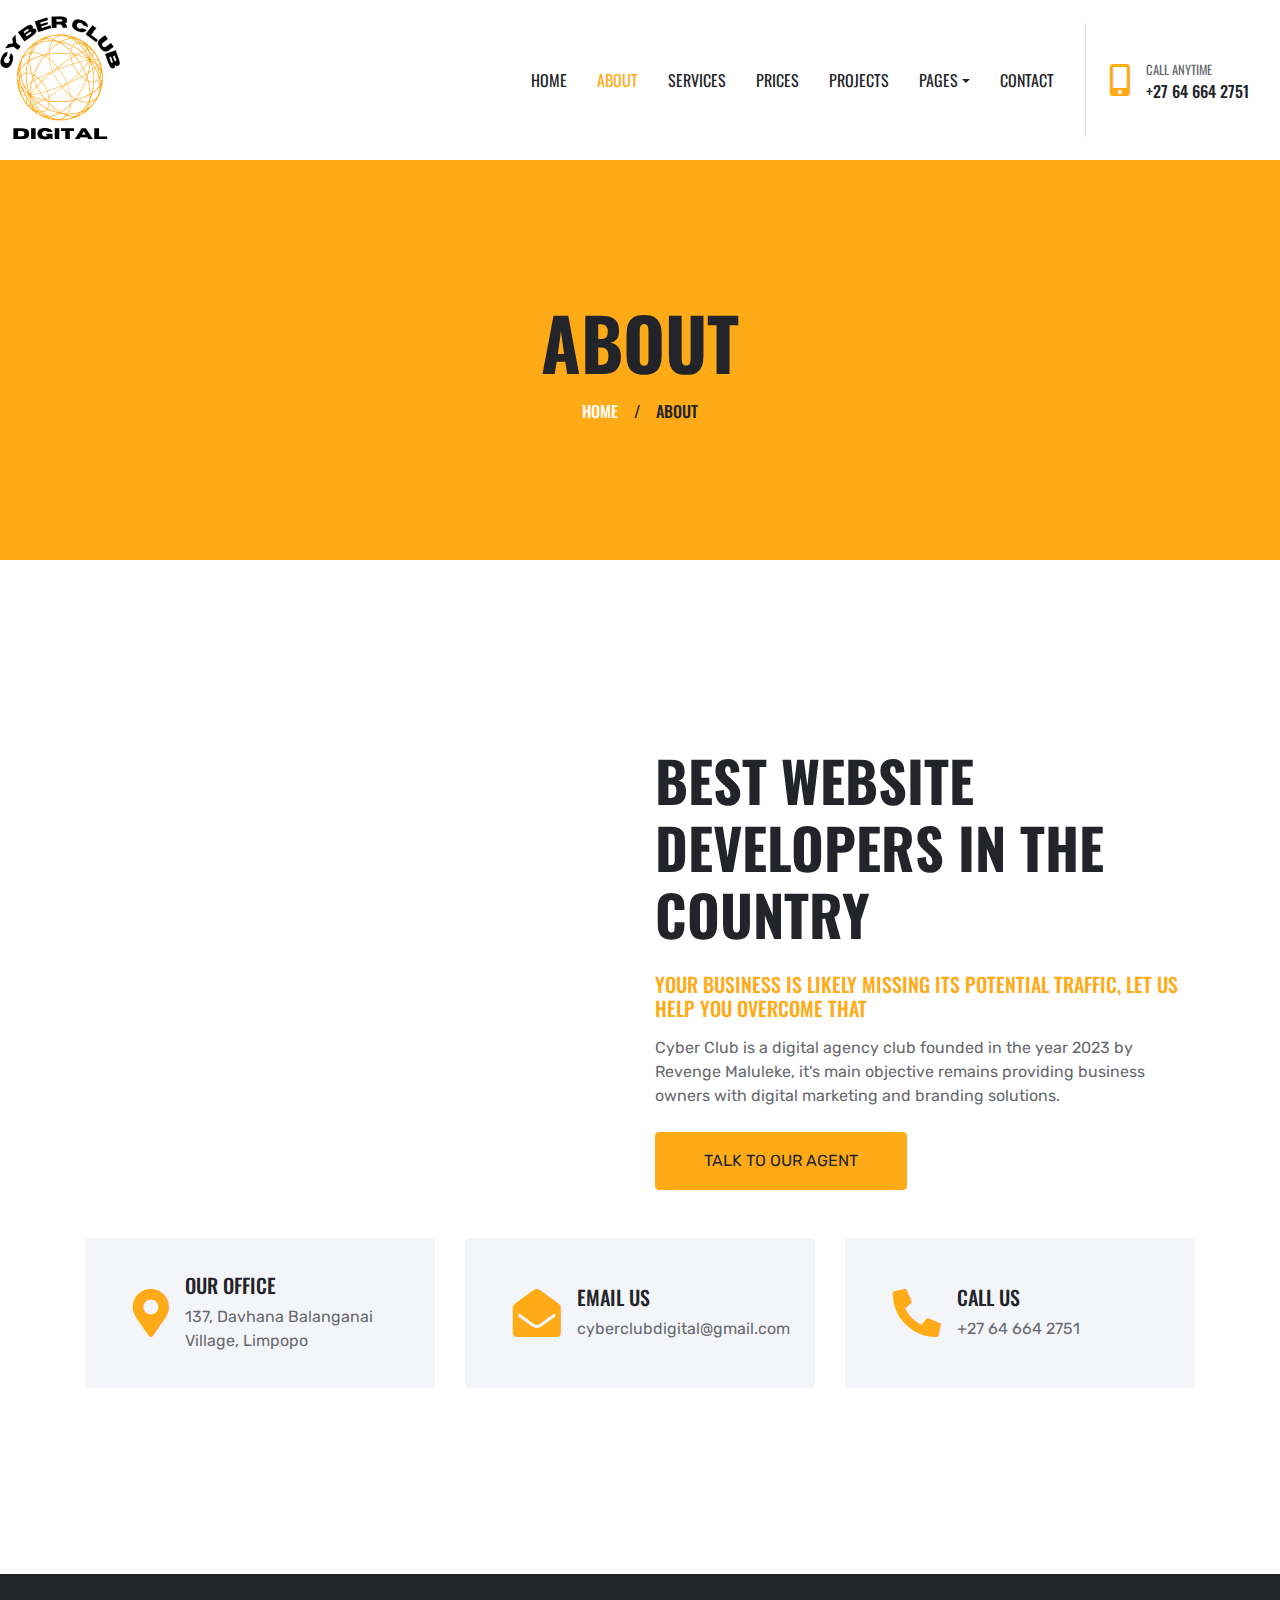
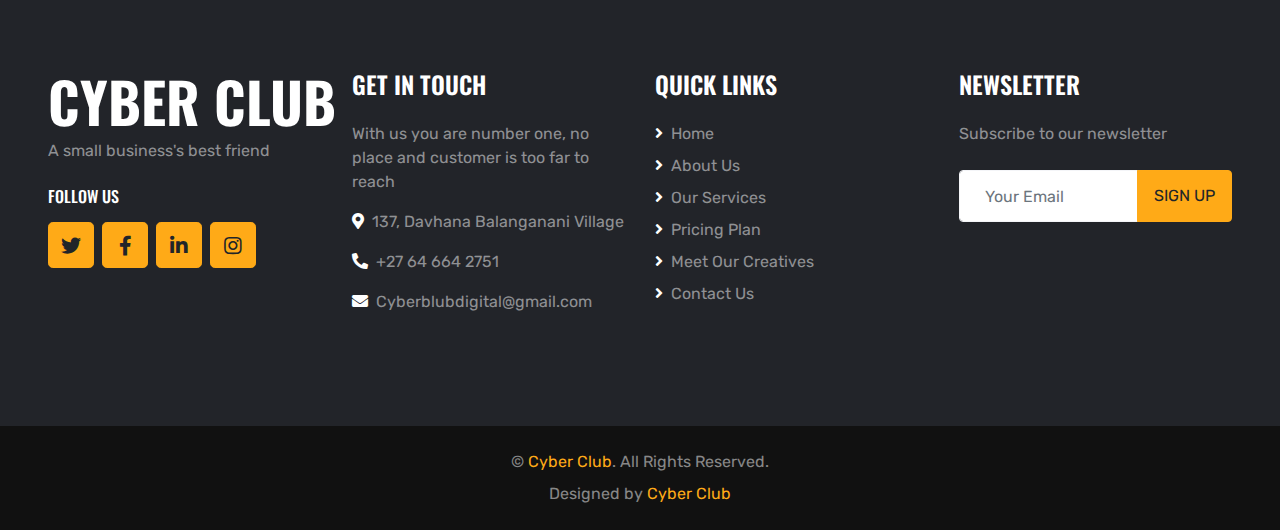
==== commit ba719ffe: "Update about.html" ====
--- a/about.html
+++ b/about.html
@@ -38,7 +38,7 @@
     <div class="container-fluid bg-white position-relative">
         <nav class="navbar navbar-expand-lg bg-white navbar-light py-3 py-lg-0">
             <a href="index.html" class="navbar-brand text-secondary">
-                <img class="loggo" src="img/logo.png">
+                <img class="loggo" src="img/cyberl.png">
             </a>
             <button type="button" class="navbar-toggler" data-toggle="collapse" data-target="#navbarCollapse">
                 <span class="navbar-toggler-icon"></span>
@@ -229,4 +229,4 @@
 </script>
 </body>
 
-</html>+</html>
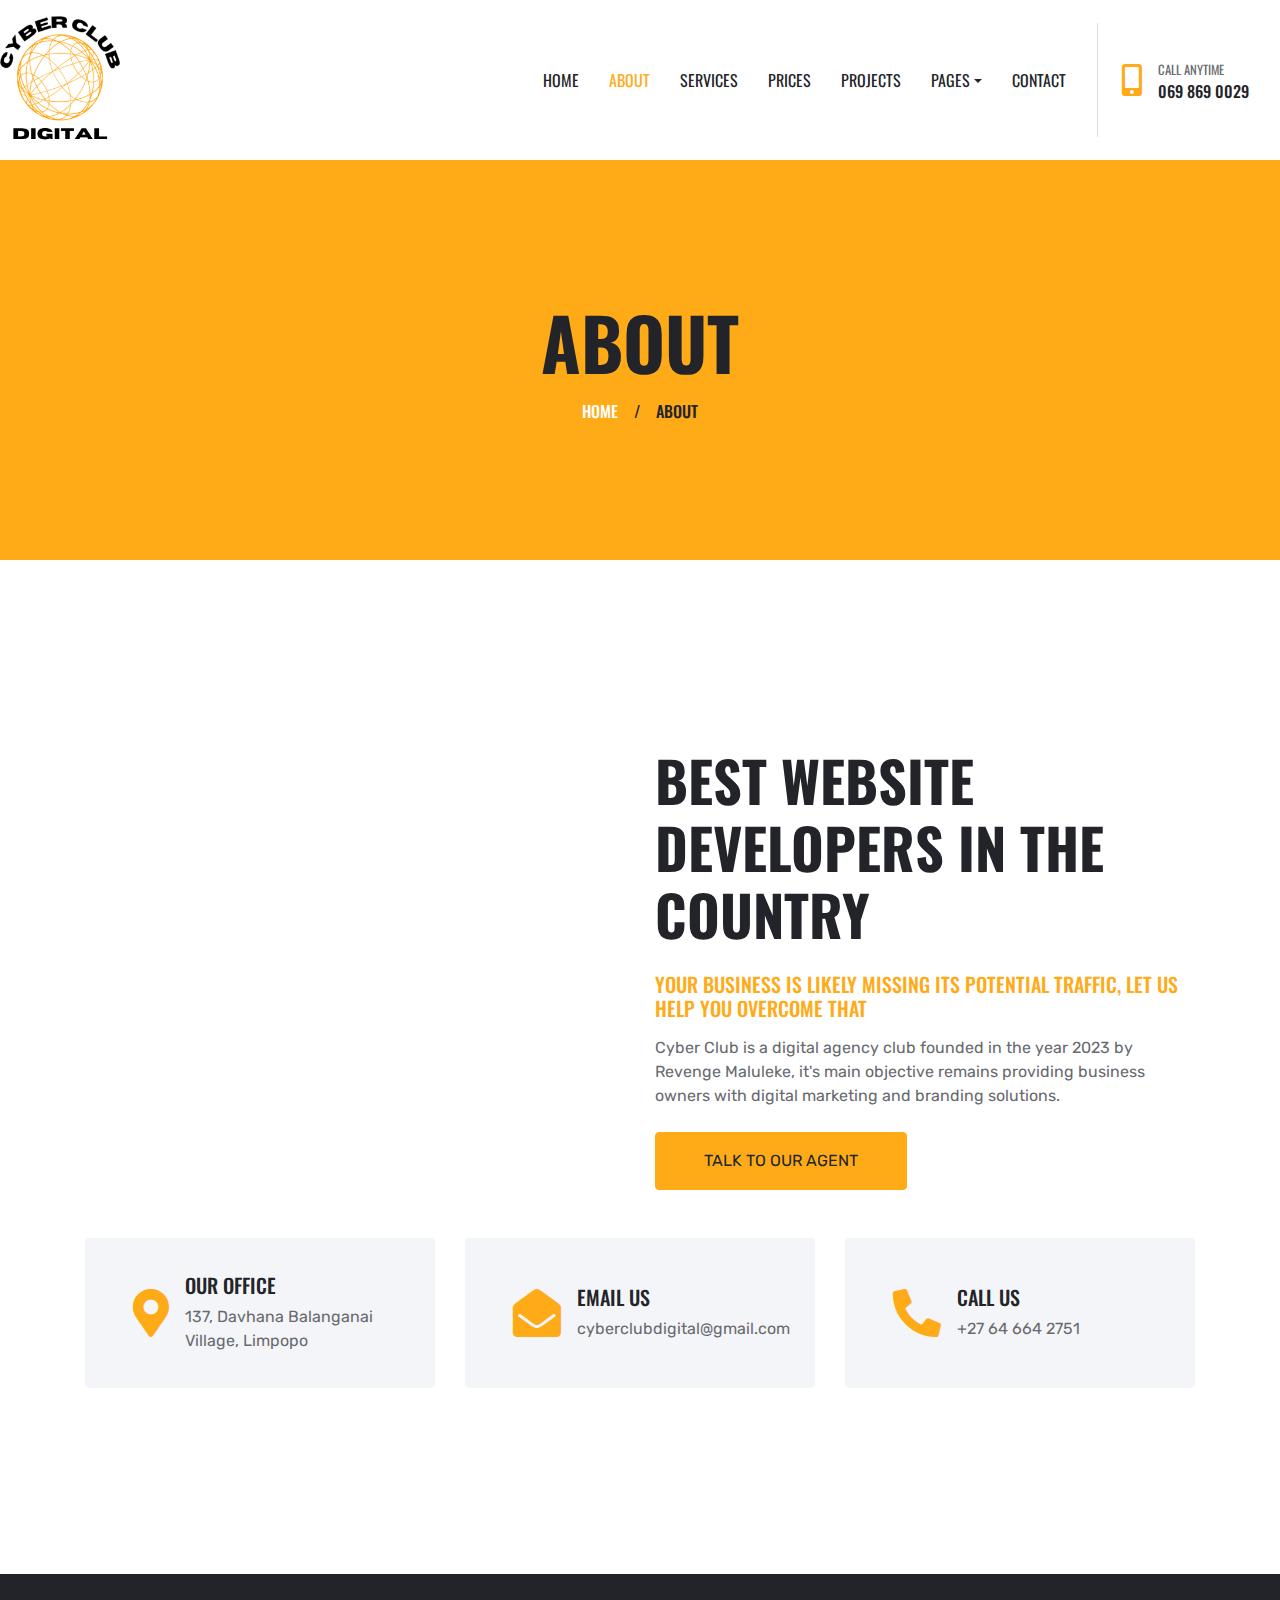
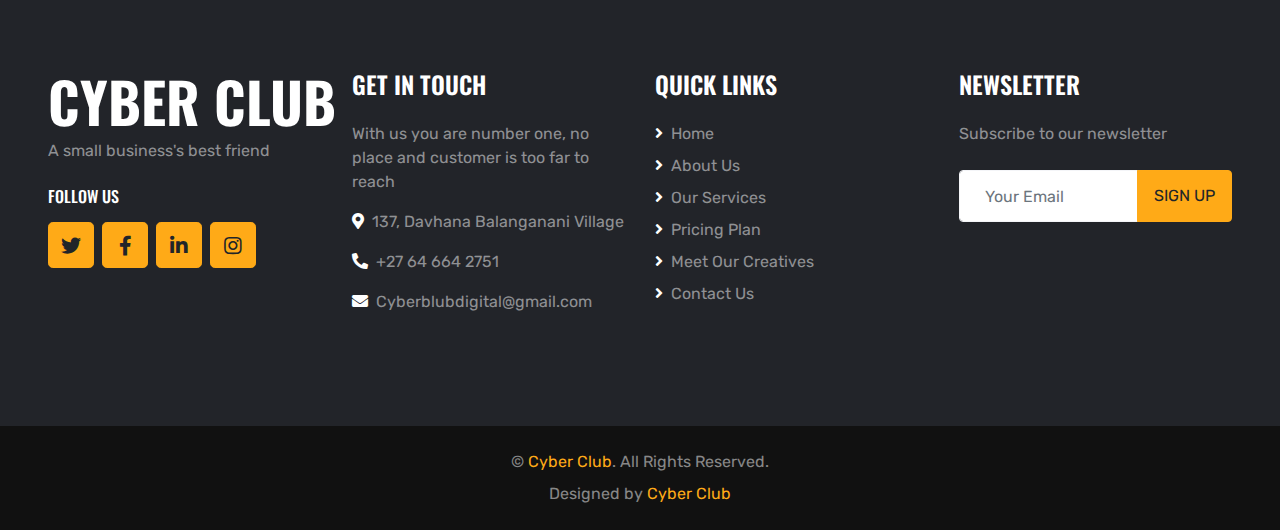
==== commit 3c816309: "Update about.html" ====
--- a/about.html
+++ b/about.html
@@ -63,7 +63,7 @@
                     <i class="fa fa-2x fa-mobile-alt text-primary mr-3"></i>
                     <div>
                         <h6 class="text-body text-uppercase mb-1"><small>Call Anytime</small></h6>
-                        <h6 class="m-0">+27 64 664 2751</h6>
+                        <h6 class="m-0">069 869 0029</h6>
                     </div>
                 </div>
             </div>
@@ -95,7 +95,7 @@
                     <h1 class="display-4 text-uppercase mb-4">BEST WEBSITE DEVELOPERS IN THE COUNTRY</h1>
                     <h5 class="text-uppercase text-primary mb-3">Your business is likely missing its potential traffic, let us help you overcome that </h5>
                     <p class="mb-4">Cyber Club is a digital agency club founded in the year 2023 by Revenge Maluleke, it's main objective remains providing business owners with digital marketing and branding solutions.</p>
-                    <a href="" class="btn btn-primary text-uppercase py-3 px-5">Talk to our agent</a>
+                    <a href="https://wa.link/nfzguy" class="btn btn-primary text-uppercase py-3 px-5">Talk to our agent</a>
                 </div>
             </div>
         </div>
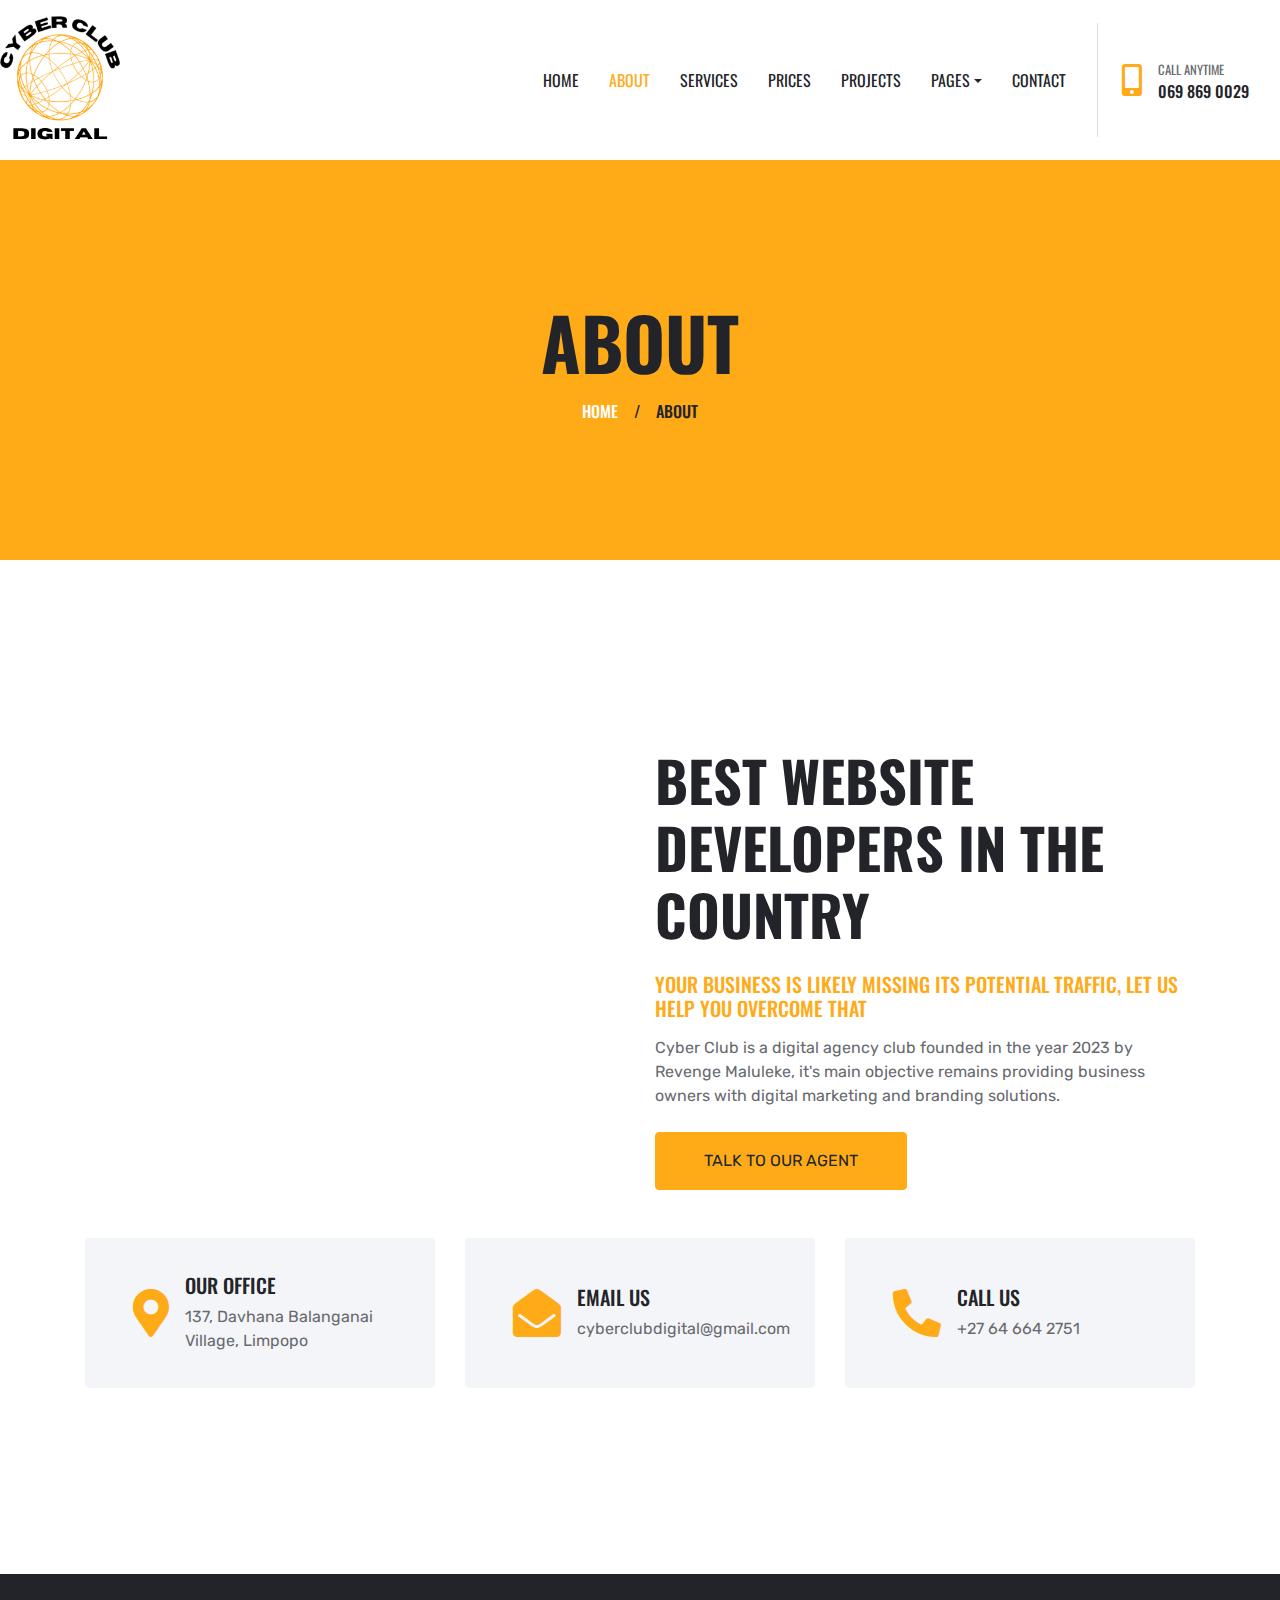
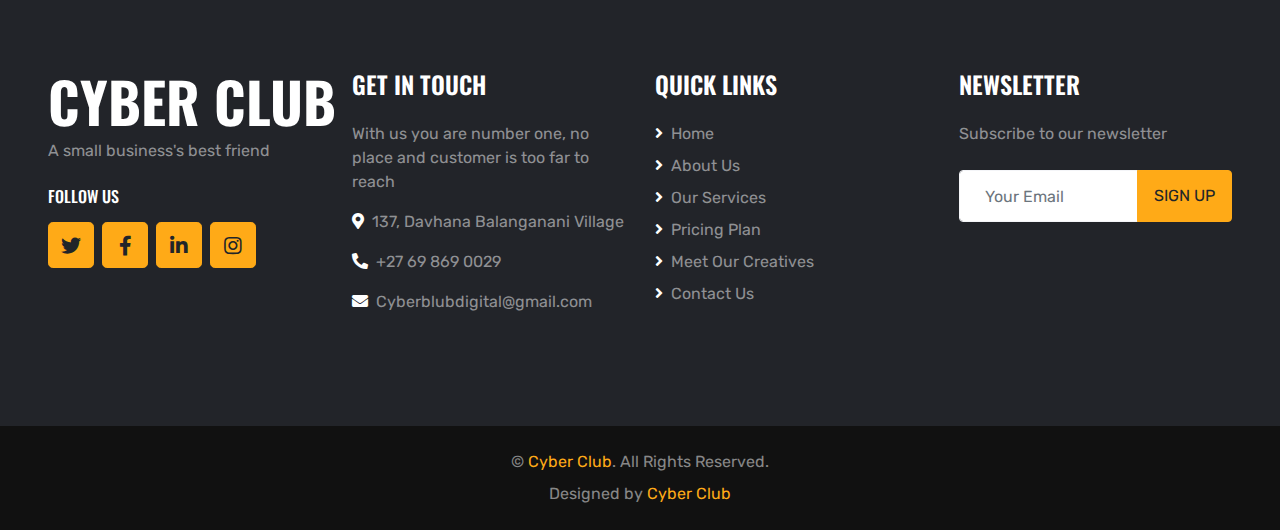
==== commit 5fe3e9c1: "Update about.html" ====
--- a/about.html
+++ b/about.html
@@ -5,8 +5,8 @@
     <meta charset="utf-8">
     <title>CYBER CLUB</title>
     <meta content="width=device-width, initial-scale=1.0" name="viewport">
-    <meta content="Free HTML Templates" name="keywords">
-    <meta content="Free HTML Templates" name="description">
+    <meta content="Web development agency in Thohoyandou" name="keywords">
+    <meta content=" Web development agency in Thohoyandou" name="description">
 
     <!-- Favicon -->
     <link href="img/favicon.ico" rel="icon">
@@ -160,7 +160,7 @@
                 <h4 class="text-uppercase text-white mb-4">Get In Touch</h4>
                 <p>With us you are number one, no place and customer is too far to reach</p>
                 <p><i class="fa fa-map-marker-alt text-white mr-2"></i>137, Davhana Balanganani Village</p>
-                <p><i class="fa fa-phone-alt text-white mr-2"></i>+27 64 664 2751</p>
+                <p><i class="fa fa-phone-alt text-white mr-2"></i>+27 69 869 0029</p>
                 <p><i class="fa fa-envelope text-white mr-2"></i>Cyberblubdigital@gmail.com</p>
             </div>
             <div class="col-lg-3 col-md-6 mb-5">
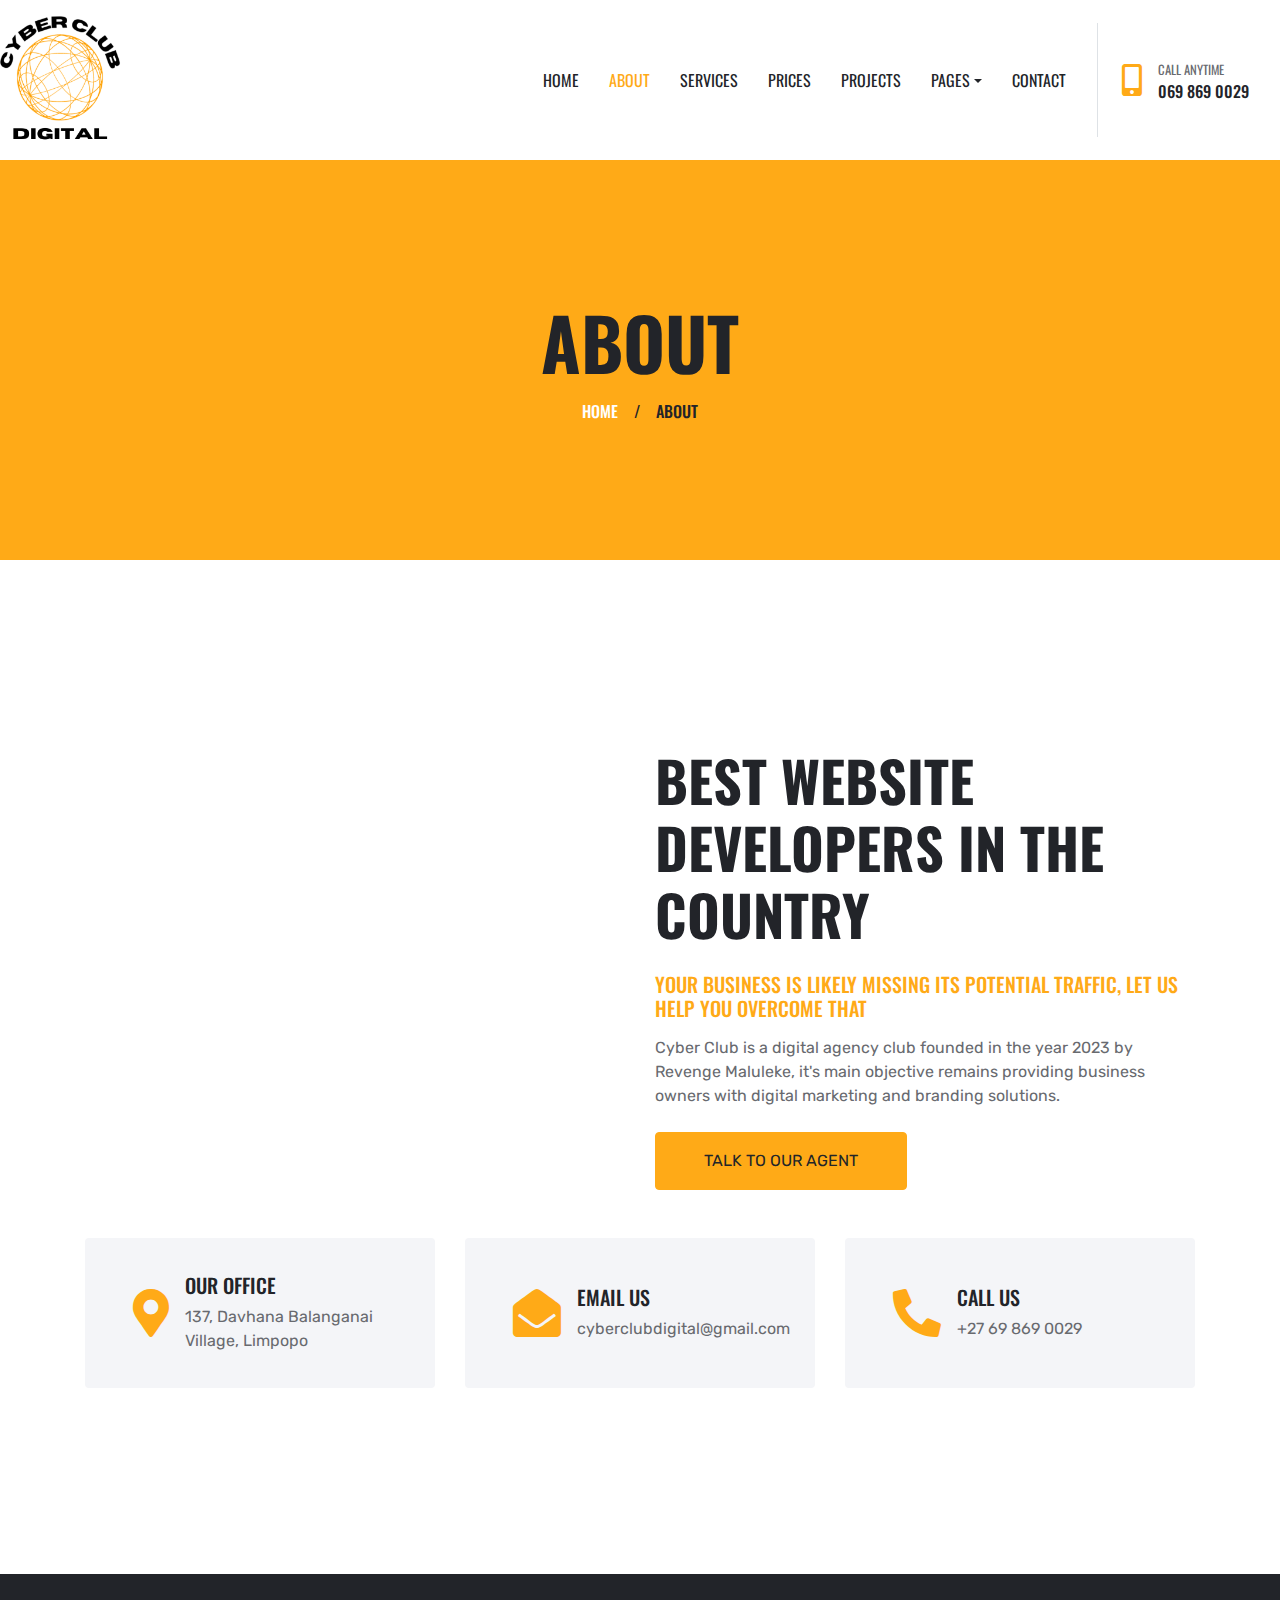
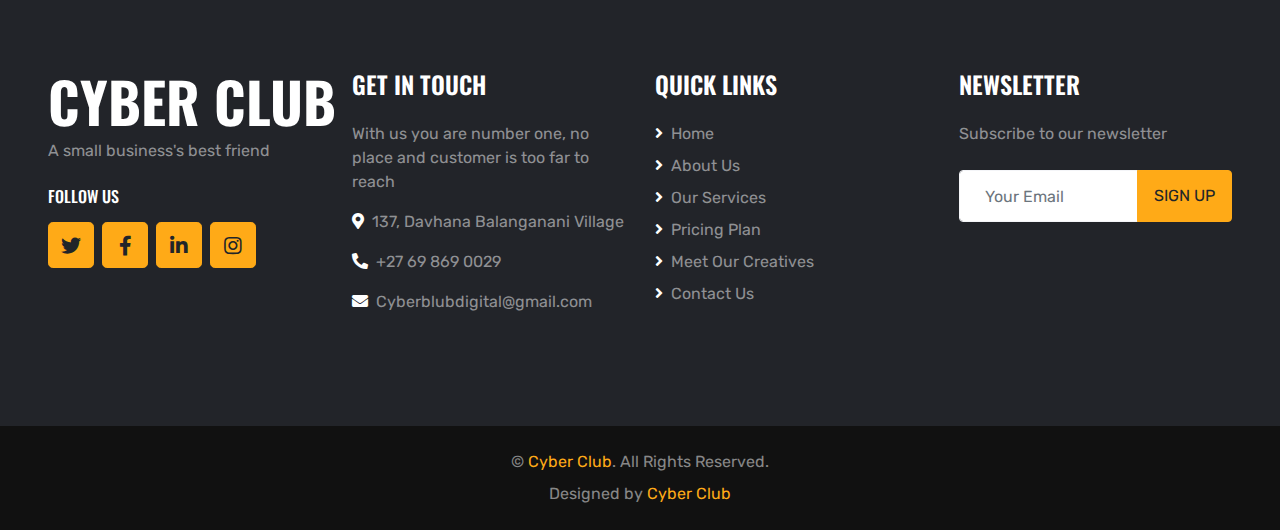
==== commit f79fe966: "Update about.html" ====
--- a/about.html
+++ b/about.html
@@ -130,7 +130,7 @@
                         <i class="fas fa-3x fa-phone-alt text-primary mr-3"></i>
                         <div class="d-flex flex-column">
                             <h5 class="text-uppercase">Call Us</h5>
-                            <p class="m-0">+27 64 664 2751</p>
+                            <p class="m-0">+27 69 869 0029</p>
                         </div>
                     </div>
                 </div>
